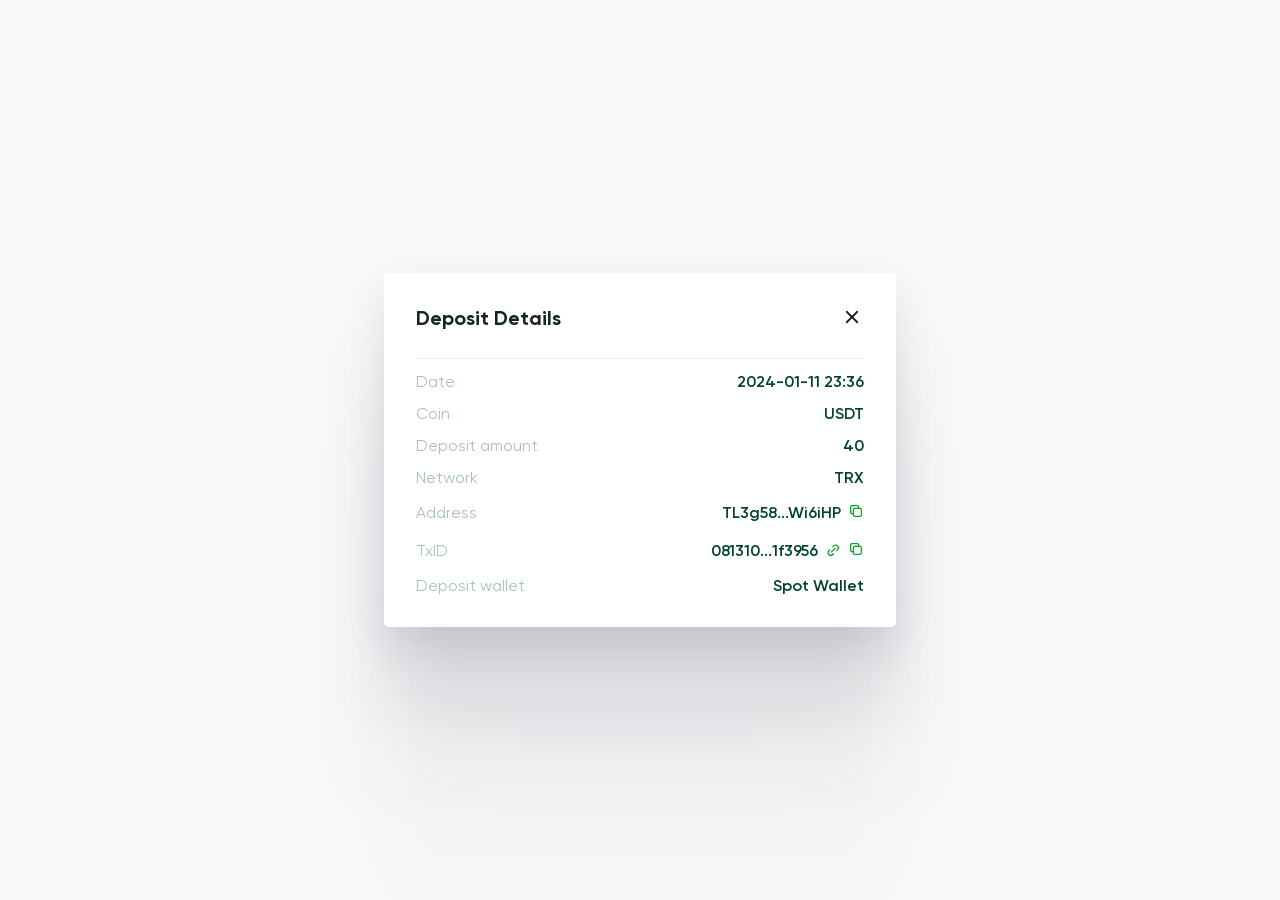
==== verification-popups/deposit-details.html @ d09ca982 "init" ====
<!DOCTYPE html>
<html lang="r">

<head>
   <title>Email Verification</title>
   <meta charset="UTF-8">
   <meta name="format-detection" content="telephone=no">
   <link rel="stylesheet" href="../css/style.css">
   <link rel="stylesheet" href="../css/verification.css">
   <link rel="shortcut icon" href="favicon.ico">
   <meta name="viewport" content="width=device-width, initial-scale=1.0">
</head>

<body>
   <div class="wrapper">
      <div class="verification">
         <div class="verification__inner">
            <div class="verification-block deposit-details">
               <div class="deposit-details__head">
                  <div class="deposit-details__title">Deposit Details</div>
                  <button type="button" class="deposit-details__close">
                     <svg xmlns="http://www.w3.org/2000/svg" width="24" height="24" viewBox="0 0 24 24" fill="none">
                        <path d="M17.25 17.25L6.75 6.75" stroke="#152521" stroke-width="1.8" stroke-linecap="round" stroke-linejoin="round"/>
                        <path d="M17.25 6.75L6.75 17.25" stroke="#152521" stroke-width="1.8" stroke-linecap="round" stroke-linejoin="round"/>
                      </svg>
                  </button>
               </div>
               <div class="deposit-details__body">
                  <div class="deposit-details__row">
                     <div class="deposit-details__label">Date</div>
                     <div class="deposit-details__value">2024-01-11 23:36</div>
                  </div>
                  <div class="deposit-details__row">
                     <div class="deposit-details__label">Coin</div>
                     <div class="deposit-details__value">USDT</div>
                  </div>
                  <div class="deposit-details__row">
                     <div class="deposit-details__label">Deposit amount</div>
                     <div class="deposit-details__value">40</div>
                  </div>
                  <div class="deposit-details__row">
                     <div class="deposit-details__label">Network</div>
                     <div class="deposit-details__value">TRX</div>
                  </div>
                  <div data-copy class="deposit-details__row">
                     <div class="deposit-details__label">Address</div>
                     <div class="deposit-details__value">
                        <span data-copy-text>TL3g58...Wi6iHP</span>
                        <button data-copy-button type="button" class="deposit-details__copy">
                           <svg xmlns="http://www.w3.org/2000/svg" width="16" height="16" viewBox="0 0 16 16" fill="none">
                              <path d="M5.33594 6.66668C5.33594 6.31305 5.47641 5.97392 5.72646 5.72387C5.97651 5.47382 6.31565 5.33334 6.66927 5.33334H12.0026C12.3562 5.33334 12.6954 5.47382 12.9454 5.72387C13.1955 5.97392 13.3359 6.31305 13.3359 6.66668V12C13.3359 12.3536 13.1955 12.6928 12.9454 12.9428C12.6954 13.1929 12.3562 13.3333 12.0026 13.3333H6.66927C6.31565 13.3333 5.97651 13.1929 5.72646 12.9428C5.47641 12.6928 5.33594 12.3536 5.33594 12V6.66668Z" stroke="#00A023" stroke-width="1.2" stroke-linecap="round" stroke-linejoin="round"/>
                              <path d="M10.6641 5.33332V3.99999C10.6641 3.64637 10.5236 3.30723 10.2735 3.05718C10.0235 2.80713 9.68435 2.66666 9.33073 2.66666H3.9974C3.64377 2.66666 3.30464 2.80713 3.05459 3.05718C2.80454 3.30723 2.66406 3.64637 2.66406 3.99999V9.33332C2.66406 9.68695 2.80454 10.0261 3.05459 10.2761C3.30464 10.5262 3.64377 10.6667 3.9974 10.6667H5.33073" stroke="#00A023" stroke-width="1.2" stroke-linecap="round" stroke-linejoin="round"/>
                           </svg>
                        </button>
                     </div>
                  </div>
                  <div data-copy class="deposit-details__row">
                     <div class="deposit-details__label">TxID</div>
                     <div class="deposit-details__value">
                        <span data-copy-text>081310...1f3956</span>
                        <a href="#" class="deposit-details__link">
                           <svg xmlns="http://www.w3.org/2000/svg" width="16" height="16" viewBox="0 0 16 16" fill="none">
                              <path d="M8.55476 11.7129L7.76523 12.5024C6.67512 13.5925 4.9077 13.5925 3.81758 12.5024C2.72747 11.4123 2.72747 9.64488 3.81759 8.55476L4.60711 7.76524M11.7129 8.55476L12.5024 7.76523C13.5925 6.67512 13.5925 4.9077 12.5024 3.81758C11.4123 2.72747 9.64488 2.72747 8.55476 3.81759L7.76523 4.60711M6.20601 10.114L10.114 6.206" stroke="#00A023" stroke-width="1.2" stroke-linecap="round" stroke-linejoin="round"/>
                           </svg>
                        </a>
                        <button data-copy-button type="button" class="deposit-details__copy">
                           <svg xmlns="http://www.w3.org/2000/svg" width="16" height="16" viewBox="0 0 16 16" fill="none">
                              <path d="M5.33594 6.66668C5.33594 6.31305 5.47641 5.97392 5.72646 5.72387C5.97651 5.47382 6.31565 5.33334 6.66927 5.33334H12.0026C12.3562 5.33334 12.6954 5.47382 12.9454 5.72387C13.1955 5.97392 13.3359 6.31305 13.3359 6.66668V12C13.3359 12.3536 13.1955 12.6928 12.9454 12.9428C12.6954 13.1929 12.3562 13.3333 12.0026 13.3333H6.66927C6.31565 13.3333 5.97651 13.1929 5.72646 12.9428C5.47641 12.6928 5.33594 12.3536 5.33594 12V6.66668Z" stroke="#00A023" stroke-width="1.2" stroke-linecap="round" stroke-linejoin="round"/>
                              <path d="M10.6641 5.33332V3.99999C10.6641 3.64637 10.5236 3.30723 10.2735 3.05718C10.0235 2.80713 9.68435 2.66666 9.33073 2.66666H3.9974C3.64377 2.66666 3.30464 2.80713 3.05459 3.05718C2.80454 3.30723 2.66406 3.64637 2.66406 3.99999V9.33332C2.66406 9.68695 2.80454 10.0261 3.05459 10.2761C3.30464 10.5262 3.64377 10.6667 3.9974 10.6667H5.33073" stroke="#00A023" stroke-width="1.2" stroke-linecap="round" stroke-linejoin="round"/>
                           </svg>
                        </button>
                     </div>
                  </div>
                  <div class="deposit-details__row">
                     <div class="deposit-details__label">Deposit wallet</div>
                     <div class="deposit-details__value">Spot Wallet</div>
                  </div>
               </div>
            </div>
         </div>
      </div>
   </div>
   <script src="../js/app.js"></script>
</body>

</html>
---- css/style.css ----
@charset "UTF-8";

@font-face {
  font-family: Gilroy;
  font-display: swap;
  src: url("../fonts/Gilroy-Bold.woff2") format("woff2"), url("../fonts/Gilroy-Bold.woff") format("woff");
  font-weight: 700;
  font-style: normal;
}

@font-face {
  font-family: Gilroy;
  font-display: swap;
  src: url("../fonts/Gilroy-SemiBold.woff2") format("woff2"), url("../fonts/Gilroy-SemiBold.woff") format("woff");
  font-weight: 600;
  font-style: normal;
}

@font-face {
  font-family: Gilroy;
  font-display: swap;
  src: url("../fonts/Gilroy-Regular.woff2") format("woff2"), url("../fonts/Gilroy-Regular.woff") format("woff");
  font-weight: 400;
  font-style: normal;
}

* {
  padding: 0px;
  margin: 0px;
  border: 0px;
}

*,
*:before,
*:after {
  -webkit-box-sizing: border-box;
          box-sizing: border-box;
}

html,
body {
  height: 100%;
  min-width: 320px;
}

body {
  color: #152521;
  line-height: 1;
  font-family: "Gilroy";
  font-size: 14px;
  -ms-text-size-adjust: 100%;
  -moz-text-size-adjust: 100%;
  -webkit-text-size-adjust: 100%;
  -webkit-font-smoothing: antialiased;
  -moz-osx-font-smoothing: grayscale;
}

input,
button,
textarea {
  font-family: "Gilroy";
  font-size: inherit;
}

button {
  cursor: pointer;
  color: inherit;
  background-color: transparent;
  -webkit-transition: all 0.3s ease 0s;
  -o-transition: all 0.3s ease 0s;
  transition: all 0.3s ease 0s;
}

a {
  color: inherit;
  text-decoration: none;
  -webkit-transition: all 0.3s ease 0s;
  -o-transition: all 0.3s ease 0s;
  transition: all 0.3s ease 0s;
}

ul li {
  list-style: none;
}

img {
  vertical-align: top;
}

h1,
h2,
h3,
h4,
h5,
h6 {
  font-weight: inherit;
  font-size: inherit;
}

body {
  background: #F7F9F8;
}

.lock body {
  overflow: hidden;
  -ms-touch-action: none;
      touch-action: none;
  -ms-scroll-chaining: none;
      overscroll-behavior: none;
}

.wrapper {
  min-height: 100%;
  display: -webkit-box;
  display: -ms-flexbox;
  display: flex;
  -webkit-box-orient: vertical;
  -webkit-box-direction: normal;
      -ms-flex-direction: column;
          flex-direction: column;
  overflow: hidden;
}

@supports (overflow: clip) {
  .wrapper {
    overflow: clip;
  }
}

.wrapper > main {
  -webkit-box-flex: 1;
      -ms-flex: 1 1 auto;
          flex: 1 1 auto;
}

.wrapper > * {
  min-width: 0;
}

.page {
  padding-left: 352px;
}

[class*=__container] {
  padding: 0 40px;
}

/*
(i) Стилі будуть застосовуватись до
всіх класів, що містять *__container
Наприклад header__container, main__container і т.п.
Сніппет (HTML): cnt
*/

.button {
  display: -webkit-box;
  display: -ms-flexbox;
  display: flex;
  -webkit-box-pack: center;
      -ms-flex-pack: center;
          justify-content: center;
  -webkit-box-align: center;
      -ms-flex-align: center;
          align-items: center;
}

.button-green {
  background-color: #00A023;
  color: #fff;
  border-radius: 5px;
}

.button-nav {
  -webkit-column-gap: 8px;
     -moz-column-gap: 8px;
          column-gap: 8px;
  line-height: 1.2142857143;
  font-weight: 700;
  padding-top: 5px;
  padding-bottom: 5px;
}

.button-filter {
  -webkit-box-pack: start;
      -ms-flex-pack: start;
          justify-content: flex-start;
  -webkit-column-gap: 8px;
     -moz-column-gap: 8px;
          column-gap: 8px;
  min-height: 40px;
  background: #E6EDEB;
  border: 1px solid #AAC1BC;
  border-radius: 4px;
  padding: 5px 12px;
  position: relative;
  font-size: 13px;
  line-height: 1.1538461538;
  font-weight: 600;
  width: 100%;
}

.button-filter::before {
  content: "";
  display: block;
  background: url("../img/font-icons/filter.svg") left no-repeat;
  min-width: 24px;
  height: 24px;
  background-size: 100%;
}

.button-filter::after {
  content: "";
  position: absolute;
  right: 12px;
  top: 50%;
  -webkit-transform: translateY(-50%);
      -ms-transform: translateY(-50%);
          transform: translateY(-50%);
  background: url("../img/font-icons/menu-arrow.svg") right no-repeat;
  width: 6px;
  height: 7px;
  background-size: 100%;
}

input[type=text],
input[type=email],
input[type=tel],
textarea {
  -webkit-appearance: none;
  -moz-appearance: none;
  appearance: none;
}

.input {
  width: 100%;
  display: block;
  border: 1px solid #AAC1BC;
  color: #152521;
  border-radius: 5px;
  padding: 0 15px;
  outline: none;
  font-weight: 600;
}

.hidden {
  display: none;
}

.input[placeholder]:not([data-placeholder-nohiden])::-webkit-input-placeholder {
  -webkit-transition: opacity 0.3s;
  transition: opacity 0.3s;
}

.input[placeholder]:not([data-placeholder-nohiden])::-moz-placeholder {
  -moz-transition: opacity 0.3s;
  transition: opacity 0.3s;
}

.input[placeholder]:not([data-placeholder-nohiden]):-ms-input-placeholder {
  -ms-transition: opacity 0.3s;
  transition: opacity 0.3s;
}

.input[placeholder]:not([data-placeholder-nohiden])::-ms-input-placeholder {
  -ms-transition: opacity 0.3s;
  transition: opacity 0.3s;
}

.input[placeholder]:not([data-placeholder-nohiden])::placeholder {
  -webkit-transition: opacity 0.3s;
  -o-transition: opacity 0.3s;
  transition: opacity 0.3s;
}

.input[placeholder]:not([data-placeholder-nohiden]):focus::-webkit-input-placeholder {
  opacity: 0;
}

.input[placeholder]:not([data-placeholder-nohiden]):focus::-moz-placeholder {
  opacity: 0;
}

.input[placeholder]:not([data-placeholder-nohiden]):focus:-ms-input-placeholder {
  opacity: 0;
}

.input[placeholder]:not([data-placeholder-nohiden]):focus::-ms-input-placeholder {
  opacity: 0;
}

.input[placeholder]:not([data-placeholder-nohiden]):focus::placeholder {
  opacity: 0;
}

textarea {
  padding: 10px 15px !important;
  resize: vertical;
  min-height: 150px !important;
}

input::-webkit-outer-spin-button,
input::-webkit-inner-spin-button {
  /* display: none; <- Crashes Chrome on hover */
  -webkit-appearance: none;
  margin: 0;
  /* <-- Apparently some margin are still there even though it's hidden */
}

.checkbox {
  position: relative;
}

.checkbox:not(:last-child) {
  margin-bottom: 0.3125em;
}

.checkbox__input {
  position: absolute;
  width: 0;
  height: 0;
  opacity: 0;
}

.checkbox__input:focus-visible + .checkbox__label:before {
  -webkit-box-shadow: 0 0 5px #000;
          box-shadow: 0 0 5px #000;
}

.checkbox__input:checked + .checkbox__label:before {
  background: url("../img/font-icons/check.svg") left no-repeat;
  border: 1px solid rgba(170, 193, 188, 0);
}

.checkbox__label {
  cursor: pointer;
  display: -webkit-inline-box;
  display: -ms-inline-flexbox;
  display: inline-flex;
  position: relative;
  gap: 10px;
}

.checkbox__label:before {
  content: "";
  -ms-flex-item-align: start;
      align-self: flex-start;
  -webkit-box-flex: 0;
      -ms-flex: 0 0 16px;
          flex: 0 0 16px;
  width: 16px;
  height: 16px;
  border: 1px solid #AAC1BC;
  border-radius: 50%;
}

.checkbox__text {
  -ms-flex-item-align: center;
      -ms-grid-row-align: center;
      align-self: center;
  line-height: 1.2142857143;
}

body::after {
  content: "";
  background-color: rgba(0, 0, 0, 0.5);
  position: fixed;
  width: 100%;
  height: 100%;
  top: 0;
  left: 0;
  opacity: 0;
  -webkit-transition: opacity 0.8s ease 0s;
  -o-transition: opacity 0.8s ease 0s;
  transition: opacity 0.8s ease 0s;
  pointer-events: none;
  z-index: 149;
}

.popup-show body::after {
  opacity: 1;
}

.popup {
  position: fixed;
  top: 0;
  left: 0;
  bottom: 0;
  right: 0;
  padding: 30px 10px;
  -webkit-transition: visibility 0.8s ease 0s;
  -o-transition: visibility 0.8s ease 0s;
  transition: visibility 0.8s ease 0s;
  visibility: hidden;
  pointer-events: none;
}

.popup_show {
  z-index: 150;
  visibility: visible;
  overflow: auto;
  pointer-events: auto;
}

.popup_show .popup__content {
  visibility: visible;
  -webkit-transform: scale(1);
      -ms-transform: scale(1);
          transform: scale(1);
}

.popup__wrapper {
  display: -webkit-box;
  display: -ms-flexbox;
  display: flex;
  -webkit-box-orient: vertical;
  -webkit-box-direction: normal;
      -ms-flex-direction: column;
          flex-direction: column;
  -webkit-box-align: center;
      -ms-flex-align: center;
          align-items: center;
  min-height: 100%;
  -webkit-box-flex: 1;
      -ms-flex: 1 1 auto;
          flex: 1 1 auto;
  width: 100%;
  display: flex;
  -webkit-box-pack: center;
      -ms-flex-pack: center;
          justify-content: center;
  align-items: center;
}

.popup__content {
  visibility: hidden;
  -webkit-transform: scale(0);
      -ms-transform: scale(0);
          transform: scale(0);
  -webkit-transition: -webkit-transform 0.3s ease 0s;
  transition: -webkit-transform 0.3s ease 0s;
  -o-transition: transform 0.3s ease 0s;
  transition: transform 0.3s ease 0s;
  transition: transform 0.3s ease 0s, -webkit-transform 0.3s ease 0s;
  width: 100%;
  background: #FFFFFF;
  -webkit-box-shadow: 0px 286px 114px rgba(34, 27, 62, 0.01), 0px 161px 97px rgba(34, 27, 62, 0.05), 0px 72px 72px rgba(34, 27, 62, 0.09), 0px 18px 39px rgba(34, 27, 62, 0.1), 0px 0px 0px rgba(34, 27, 62, 0.1);
          box-shadow: 0px 286px 114px rgba(34, 27, 62, 0.01), 0px 161px 97px rgba(34, 27, 62, 0.05), 0px 72px 72px rgba(34, 27, 62, 0.09), 0px 18px 39px rgba(34, 27, 62, 0.1), 0px 0px 0px rgba(34, 27, 62, 0.1);
  border-radius: 5px;
  max-width: 524px;
  position: relative;
}

.lock .popup__content {
  visibility: visible;
}

.popup__close {
  position: absolute;
}

.popup__button {
  min-height: 49px;
  padding: 0 16px;
  font-weight: 700;
}

.privileges-popup__label {
  margin-bottom: 10px;
  line-height: 1.2142857143;
  font-weight: 700;
}

.privileges-popup__checkbox {
  position: relative;
}

.privileges-popup__checkbox:not(:last-child) {
  margin-bottom: 0.3125em;
}

.privileges-popup__checkbox-input {
  position: absolute;
  width: 0;
  height: 0;
  opacity: 0;
}

.privileges-popup__checkbox-input:focus-visible + .privileges-popup__checkbox-label:before {
  -webkit-box-shadow: 0 0 5px #000;
          box-shadow: 0 0 5px #000;
}

.privileges-popup__checkbox-input:checked + .privileges-popup__checkbox-label:before {
  background: url("../img/font-icons/check-popup.svg") left no-repeat;
  border: 1px solid #00A023;
  background-size: 100%;
}

.privileges-popup__checkbox-input:checked + .privileges-popup__checkbox-label:after {
  opacity: 1;
  visibility: visible;
}

.privileges-popup__checkbox-label {
  cursor: pointer;
  display: -webkit-inline-box;
  display: -ms-inline-flexbox;
  display: inline-flex;
  position: relative;
  gap: 10px;
}

.privileges-popup__checkbox-label:before {
  content: "";
  -ms-flex-item-align: start;
      align-self: flex-start;
  -webkit-box-flex: 0;
      -ms-flex: 0 0 16px;
          flex: 0 0 16px;
  width: 16px;
  height: 16px;
  border: 1px solid #AAC1BC;
  border-radius: 4px;
  z-index: 10;
}

.privileges-popup__checkbox-text {
  -ms-flex-item-align: center;
      -ms-grid-row-align: center;
      align-self: center;
}

.privileges-popup__items {
  display: -webkit-box;
  display: -ms-flexbox;
  display: flex;
  -webkit-box-orient: vertical;
  -webkit-box-direction: normal;
      -ms-flex-direction: column;
          flex-direction: column;
}

.popup-title {
  line-height: 1.2083333333;
  font-weight: 700;
}

.item-privileges {
  display: -ms-grid;
  display: grid;
  -ms-grid-columns: (1fr)[2];
  grid-template-columns: repeat(2, 1fr);
  gap: 8px;
}

.item-privileges__label {
  font-weight: 700;
}

.item-privileges__line {
  height: 100%;
  display: -ms-grid;
  display: grid;
  -ms-grid-columns: (1fr)[2];
  grid-template-columns: repeat(2, 1fr);
  -webkit-column-gap: 10px;
     -moz-column-gap: 10px;
          column-gap: 10px;
}

.return-popup__button {
  min-height: 49px;
  padding: 5px 16px;
  width: 100%;
  font-weight: 700;
}

.return-popup .select {
  min-width: 0;
  position: relative;
}

.return-popup .select__body {
  position: relative;
}

.return-popup .select__title {
  color: inherit;
  text-align: left;
  border: 1px solid #AAC1BC;
  cursor: pointer;
  width: 100%;
  border-radius: 5px;
}

.return-popup .select__value {
  color: #536460;
  font-weight: 600;
  display: -webkit-box;
  display: -ms-flexbox;
  display: flex;
  min-width: 0;
  -webkit-box-align: center;
      -ms-flex-align: center;
          align-items: center;
  line-height: 1.2142857143;
  padding-left: 10px;
  padding-right: 15px;
  gap: 0.625rem;
}

.return-popup .select__value > * {
  -webkit-box-flex: 1;
      -ms-flex: 1 1 auto;
          flex: 1 1 auto;
}

.return-popup .select__value:after {
  content: "";
  -ms-flex-item-align: stretch;
      -ms-grid-row-align: stretch;
      align-self: stretch;
  -webkit-box-flex: 0;
      -ms-flex: 0 0 10px;
          flex: 0 0 10px;
  -webkit-transition: all 0.3s ease 0s;
  -o-transition: all 0.3s ease 0s;
  transition: all 0.3s ease 0s;
  display: -webkit-box;
  display: -ms-flexbox;
  display: flex;
  -webkit-box-pack: center;
      -ms-flex-pack: center;
          justify-content: center;
  -webkit-box-align: center;
      -ms-flex-align: center;
          align-items: center;
  background: url("../img/font-icons/menu-arrow.svg") right no-repeat;
  background-size: 100%;
}

._select-open .return-popup .select__value:after {
  -webkit-transform: rotate(-180deg);
      -ms-transform: rotate(-180deg);
          transform: rotate(-180deg);
}

.return-popup .select__value._select-pseudo-label::before {
  content: attr(data-pseudo-label);
  opacity: 0.5;
}

.return-popup .select__content {
  -webkit-box-flex: 1;
      -ms-flex: 1 1 auto;
          flex: 1 1 auto;
  overflow: hidden;
  -o-text-overflow: ellipsis;
     text-overflow: ellipsis;
  white-space: nowrap;
}

.return-popup .select__text {
  -webkit-box-flex: 1;
      -ms-flex: 1 1 auto;
          flex: 1 1 auto;
  overflow: hidden;
  -o-text-overflow: ellipsis;
     text-overflow: ellipsis;
  white-space: nowrap;
}

.return-popup .select__input {
  width: 100%;
  background-color: transparent;
  height: 100%;
}

.return-popup .select__options {
  color: #000;
  position: absolute;
  top: 110%;
  border-radius: 5px;
  min-width: 207px;
  width: 100%;
  left: 0;
  background-color: #fff;
  border-top: 0;
  border: 1px solid #AAC1BC;
  overflow: hidden;
}

.return-popup .select__scroll {
  overflow-y: auto;
  overflow-x: hidden;
  max-height: 12.5rem;
}

.return-popup .select__option {
  width: 100%;
  text-align: left;
  cursor: pointer;
  padding: 16px 10px;
  line-height: 1.2142857143;
  font-weight: 600;
  color: #536460;
}

.return-popup .select__option._select-selected {
  background-color: #eee;
}

.return-popup .select__row {
  display: -webkit-inline-box;
  display: -ms-inline-flexbox;
  display: inline-flex;
  -webkit-box-align: center;
      -ms-flex-align: center;
          align-items: center;
}

.return-popup .select_show-top .select__options {
  top: auto;
  bottom: calc(100% - 0.0625rem);
  border: 1px solid #d9d9d9;
  border-bottom: 0;
  border-radius: 4px 4px 0 0;
  padding: 5px 0px 10px 0px;
}

/*
* Prefixed by https://autoprefixer.github.io
* PostCSS: v8.4.14,
* Autoprefixer: v10.4.7
* Browsers: last 4 version
*/

.select-merchants {
  position: relative;
  color: #536460;
  font-size: 14px;
  font-weight: 600;
}
.select-merchants__head {
  display: -webkit-box;
  display: -ms-flexbox;
  display: flex;
  -webkit-box-align: center;
      -ms-flex-align: center;
          align-items: center;
  border-radius: 5px;
  border: 1px solid #AAC1BC;
  padding: 0 15px;
  min-height: 49px;
  background-color: #fff;
  cursor: pointer;
}
.select-merchants__head::after{

  background: url("../img/font-icons/menu-arrow.svg") right no-repeat;

}

.select-merchants__content {
  position: absolute;
  width: 100%;
  top: 110%;
  left: 0;
  border-radius: 5px;
  border: 1px solid #AAC1BC;
  background: #FFF;
  z-index: 2;
  opacity: 0;
  visibility: hidden;
  -webkit-transform: translateY(5%);
      -ms-transform: translateY(5%);
          transform: translateY(5%);
  -webkit-transition: all 0.2s ease 0s;
  -o-transition: all 0.2s ease 0s;
  transition: all 0.2s ease 0s;
}
.select-merchants__content._show{
  opacity: 1;
  visibility: visible;
  -webkit-transform: translateY(0%);
      -ms-transform: translateY(0%);
          transform: translateY(0%);
}
.select-merchants__content li{
  padding: 10px;
  min-height: 42px;
  display: -webkit-box;
  display: -ms-flexbox;
  display: flex;
  -webkit-box-align: center;
      -ms-flex-align: center;
          align-items: center;
  border-radius: 5px;
  cursor: pointer;
  -webkit-transition: all 0.2s ease 0s;
  -o-transition: all 0.2s ease 0s;
  transition: all 0.2s ease 0s;
}
.select-merchants__content li:hover{
  background-color: #E6EDEB;
}

.reload{
 
  margin: 0 auto;
  width: 100%;
  margin-bottom: 5px;
}

[class*=-ibg] {
  position: relative;
}

[class*=-ibg] img {
  position: absolute;
  width: 100%;
  height: 100%;
  top: 0;
  left: 0;
  -o-object-fit: cover;
     object-fit: cover;
}

[class*=-ibg_contain] img {
  -o-object-fit: contain;
     object-fit: contain;
}

.breadcrumbs {
  color: #536460;
  margin-bottom: 30px;
}

.breadcrumbs ul {
  display: -webkit-box;
  display: -ms-flexbox;
  display: flex;
  -webkit-box-align: center;
      -ms-flex-align: center;
          align-items: center;
  min-height: 54px;
  padding-top: 5px;
  padding-bottom: 5px;
}

.breadcrumbs ul li {
  display: -webkit-box;
  display: -ms-flexbox;
  display: flex;
  -webkit-box-align: center;
      -ms-flex-align: center;
          align-items: center;
}

.breadcrumbs ul li:not(:last-child) {
  margin-right: 6px;
}

.breadcrumbs ul li:not(:last-child)::after {
  content: "/";
  display: block;
  margin-left: 6px;
}

.breadcrumbs ul li a {
  font-size: 12px;
  font-weight: 700;
  line-height: 1.1666666667;
}

.breadcrumbs ul li a._active {
  font-weight: 400;
}

.main__container {
  margin-bottom: 130px;
}

.nav {
  position: fixed;
  left: 0;
  bottom: 0;
  width: 100%;
  min-height: 55px;
  padding: 6px 0;
  display: -ms-grid;
  display: grid;
  -ms-grid-columns: (1fr)[5];
  grid-template-columns: repeat(5, 1fr);
  -webkit-box-align: center;
      -ms-flex-align: center;
          align-items: center;
  -webkit-column-gap: 10px;
     -moz-column-gap: 10px;
          column-gap: 10px;
  background-color: #fff;
  z-index: 100;
}

.nav__item {
  display: -webkit-box;
  display: -ms-flexbox;
  display: flex;
  -webkit-box-orient: vertical;
  -webkit-box-direction: normal;
      -ms-flex-direction: column;
          flex-direction: column;
  -webkit-box-align: center;
      -ms-flex-align: center;
          align-items: center;
  text-align: center;
  row-gap: 5px;
}

.nav__item p {
  font-size: 7px;
  line-height: 1.2857142857;
  color: #004231;
  font-weight: 700;
}

.section-title {
  line-height: 0.8275862069;
  font-weight: 700;
}

[data-simplebar] {
  position: fixed !important;
}

.simplebar-scrollbar:before {
  background-color: #F2E9B6 !important;
  opacity: 1 !important;
  border-radius: 0px !important;
  width: 3px !important;
  left: auto !important;
}

.simplebar-track {
  background-color: rgba(0, 0, 0, 0.3) !important;
  width: 6px !important;
}

.header {
  background-color: #fff;
}

.header__container {
  display: -webkit-box;
  display: -ms-flexbox;
  display: flex;
  -webkit-box-align: center;
      -ms-flex-align: center;
          align-items: center;
  -webkit-box-pack: justify;
      -ms-flex-pack: justify;
          justify-content: space-between;
  -webkit-column-gap: 20px;
     -moz-column-gap: 20px;
          column-gap: 20px;
  min-height: 80px;
  padding-top: 5px;
  padding-bottom: 5px;
}

.header__title {
  line-height: 1.2083333333;
  font-weight: 700;
}

.user-header {
  display: -ms-grid;
  display: grid;
  -ms-grid-columns: 48px auto;
  grid-template-columns: 48px auto;
  -webkit-column-gap: 11px;
     -moz-column-gap: 11px;
          column-gap: 11px;
  font-weight: 700;
}

.user-header__avatar {
  display: -webkit-box;
  display: -ms-flexbox;
  display: flex;
  -webkit-box-pack: center;
      -ms-flex-pack: center;
          justify-content: center;
  -webkit-box-align: center;
      -ms-flex-align: center;
          align-items: center;
  width: 48px;
  height: 48px;
  border-radius: 50%;
  overflow: hidden;
  position: relative;
  background-color: #F2E9B6;
  font-size: 16px;
  color: #004231;
  cursor: pointer;
}

.user-header__avatar img {
  position: absolute;
  width: 100%;
  height: 100%;
  top: 0;
  left: 0;
}

.user-header__content {
  display: -webkit-box;
  display: -ms-flexbox;
  display: flex;
  -webkit-box-align: center;
      -ms-flex-align: center;
          align-items: center;
  -webkit-column-gap: 17px;
     -moz-column-gap: 17px;
          column-gap: 17px;
  color: #4D4B57;
  min-height: 40px;
}

.user-header__dropdown {
  height: 100%;
  display: -webkit-box;
  display: -ms-flexbox;
  display: flex;
  padding: 0 5px;
  -webkit-box-align: center;
      -ms-flex-align: center;
          align-items: center;
  cursor: pointer;
}




.sidebar {
  position: fixed;
  top: 0;
  left: 0;
  width: 352px;
  color: #fff;
  font-weight: 600;
  background-color: #004231;
  height: 100%;
  overflow-y: auto;
  padding-bottom: 30px;
}
.sidebar._admin{
  background-color: #152521;
}

.sidebar__logo {
  min-height: 80px;
  display: -webkit-box;
  display: -ms-flexbox;
  display: flex;
  -webkit-box-align: center;
      -ms-flex-align: center;
          align-items: center;
  padding: 5px 44px;
  padding-left: 81px;
  border-bottom: 1px solid #2B6052;
}

.sidebar__status {
  min-height: 67px;
  display: -webkit-box;
  display: -ms-flexbox;
  display: flex;
  -webkit-box-align: center;
      -ms-flex-align: center;
          align-items: center;
  -webkit-column-gap: 22px;
     -moz-column-gap: 22px;
          column-gap: 22px;
  padding-top: 5px;
  padding-bottom: 5px;
  padding-left: 44px;
  padding-right: 20px;
  border-bottom: 1px solid #2B6052;
}

.sidebar__status span {
  background: rgba(217, 217, 217, 0.3);
  width: 18px;
  height: 18px;
  border-radius: 50%;
  position: relative;
}

.sidebar__status span::after {
  content: "";
  position: absolute;
  left: 50%;
  top: 50%;
  -webkit-transform: translate(-50%, -50%);
      -ms-transform: translate(-50%, -50%);
          transform: translate(-50%, -50%);
  width: 10px;
  height: 10px;
  background: #09F43D;
  -webkit-box-shadow: 0px 0px 6px #09F43D;
          box-shadow: 0px 0px 6px #09F43D;
  z-index: 2;
  border-radius: 50%;
}

.sidebar__menu {
  border-bottom: 1px solid #2B6052;
}

.menu-sidebar__list li a {
  min-height: 54px;
  display: -webkit-box;
  display: -ms-flexbox;
  display: flex;
  -webkit-box-align: center;
      -ms-flex-align: center;
          align-items: center;
  -webkit-column-gap: 22px;
     -moz-column-gap: 22px;
          column-gap: 22px;
  font-size: 16px;
  line-height: 1.1875;
  border-left: 5px solid rgba(242, 233, 182, 0);
  padding-top: 5px;
  padding-bottom: 5px;
  padding-left: 39px;
  padding-right: 20px;
}
.menu-sidebar__list li a._active {
  background: #003B2C;
  border-left: 5px solid #ffffff;
}
.menu-sidebar__list._admin li a._active {
  background: #101E1A;
  border-left: 5px solid #ffffff;
}

.filter-info-panel {
  width: 100%;
  display: -webkit-box;
  display: -ms-flexbox;
  display: flex;
  -webkit-box-align: center;
      -ms-flex-align: center;
          align-items: center;
  -webkit-box-pack: end;
      -ms-flex-pack: end;
          justify-content: flex-end;
  -webkit-column-gap: 10px;
     -moz-column-gap: 10px;
          column-gap: 10px;
}

.filter-info-panel__select {
  display: -webkit-box;
  display: -ms-flexbox;
  display: flex;
  -webkit-box-align: center;
      -ms-flex-align: center;
          align-items: center;
  background: #E6EDEB;
  border: 1px solid #AAC1BC;
  border-radius: 5px;
}

.filter-info-panel__select-merchants {
  display: -webkit-box;
  display: -ms-flexbox;
  display: flex;
  -webkit-box-align: center;
      -ms-flex-align: center;
          align-items: center;
  background: none !important;
  border: none !important;
  border-bottom: 1px solid #2B6052 !important;
  padding-left: 30px;
}

.filter-info-panel__select-calendar .select {
  min-width: 207px !important;
  position: relative;
}

.filter-info-panel__select-calendar .select__body {
  position: relative;
}

.filter-info-panel__select-calendar .select__title {
  color: inherit;
  text-align: left;
  cursor: pointer;
  width: 100%;
  border-radius: 4px;
}

.filter-info-panel__select-calendar .select__value {
  display: -webkit-box;
  display: -ms-flexbox;
  display: flex;
  min-width: 0;
  -webkit-box-align: center;
      -ms-flex-align: center;
          align-items: center;
  padding-right: 20px !important;
}

.filter-info-panel__select-calendar .select__value::before {
  content: "";
  -ms-flex-item-align: stretch;
      -ms-grid-row-align: stretch;
      align-self: stretch;
  -webkit-box-flex: 0;
      -ms-flex: 0 0 21px;
          flex: 0 0 21px;
  -webkit-transition: all 0.3s ease 0s;
  -o-transition: all 0.3s ease 0s;
  transition: all 0.3s ease 0s;
  display: -webkit-box;
  display: -ms-flexbox;
  display: flex;
  -webkit-box-pack: center;
      -ms-flex-pack: center;
          justify-content: center;
  -webkit-box-align: center;
      -ms-flex-align: center;
          align-items: center;
  background: url("../img/font-icons/calendar.svg") right no-repeat;
}

.filter-info-panel__select-calendar .select__value:after {
  content: "";
  -ms-flex-item-align: stretch;
      -ms-grid-row-align: stretch;
      align-self: stretch;
  -webkit-box-flex: 0;
      -ms-flex: 0 0 10px;
          flex: 0 0 10px;
  -webkit-transition: all 0.3s ease 0s;
  -o-transition: all 0.3s ease 0s;
  transition: all 0.3s ease 0s;
  display: -webkit-box;
  display: -ms-flexbox;
  display: flex;
  -webkit-box-pack: center;
      -ms-flex-pack: center;
          justify-content: center;
  -webkit-box-align: center;
      -ms-flex-align: center;
          align-items: center;
  background: url("../img/font-icons/menu-arrow.svg") right no-repeat;
}

._select-open .filter-info-panel__select-calendar .select__value:after {
  -webkit-transform: rotate(-180deg);
      -ms-transform: rotate(-180deg);
          transform: rotate(-180deg);
}

.filter-info-panel__select-calendar .select__value._select-pseudo-label::before {
  content: attr(data-pseudo-label);
  opacity: 0.5;
}

.filter-info-panel__select-calendar .select__content {
  -webkit-box-flex: 1;
      -ms-flex: 1 1 auto;
          flex: 1 1 auto;
  overflow: hidden;
  -o-text-overflow: ellipsis;
     text-overflow: ellipsis;
  white-space: nowrap;
}

.filter-info-panel__select-calendar .select__text {
  -webkit-box-flex: 1;
      -ms-flex: 1 1 auto;
          flex: 1 1 auto;
  overflow: hidden;
  -o-text-overflow: ellipsis;
     text-overflow: ellipsis;
  white-space: nowrap;
}

.filter-info-panel__select-calendar .select__input {
  width: 100%;
  background-color: transparent;
  height: 100%;
}

.filter-info-panel__select-calendar .select__options {
  border: 1px solid #AAC1BC !important;
  border-radius: 5px;
  color: #536460;
  position: absolute;
  top: 110%;
  min-width: 100%;
  left: 0;
  line-height: 1.2142857143;
  font-weight: 700;
  background: #FFFFFF;
}

.filter-info-panel__select-calendar .select__scroll {
  overflow-y: auto;
  overflow-x: hidden;
  max-height: 15.75rem;
}

.filter-info-panel__select-calendar .select__option {
  width: 100%;
  text-align: left;
  cursor: pointer;
  padding: 14px 10px;
  font-weight: 700 !important;
  font-family: Gilroy;
}

.filter-info-panel__select-calendar .select__option._select-selected {
  background-color: #eee;
}

.filter-info-panel__select-calendar .select__row {
  display: -webkit-inline-box;
  display: -ms-inline-flexbox;
  display: inline-flex;
  -webkit-box-align: center;
      -ms-flex-align: center;
          align-items: center;
}

.filter-info-panel__select-calendar .select_show-top .select__options {
  top: auto;
  bottom: calc(100% - 0.0625rem);
  border: 1px solid #d9d9d9;
  border-bottom: 0;
  border-radius: 4px 4px 0 0;
  padding: 5px 0px 10px 0px;
}


.filter-info-panel__select-merchants .select {
  min-width: 207px !important;
  position: relative;
}

.filter-info-panel__select-merchants .select__body {
  position: relative;
}

.filter-info-panel__select-merchants .select__title {
  color: inherit;
  text-align: left;
  cursor: pointer;
  width: 100%;
  border-radius: 4px;
}

.filter-info-panel__select-merchants .select__value {
  display: -webkit-box;
  display: -ms-flexbox;
  display: flex;
  min-width: 0;
  -webkit-box-align: center;
      -ms-flex-align: center;
          align-items: center;
  padding-right: 20px !important;
}

.filter-info-panel__select-merchants .select__value::before {
  content: "";
  -ms-flex-item-align: stretch;
      -ms-grid-row-align: stretch;
      align-self: stretch;
  -webkit-box-flex: 0;
      -ms-flex: 0 0 21px;
          flex: 0 0 21px;
  -webkit-transition: all 0.3s ease 0s;
  -o-transition: all 0.3s ease 0s;
  transition: all 0.3s ease 0s;
  display: -webkit-box;
  display: -ms-flexbox;
  display: flex;
  -webkit-box-pack: center;
      -ms-flex-pack: center;
          justify-content: center;
  -webkit-box-align: center;
      -ms-flex-align: center;
          align-items: center;
  background: url("../img/font-icons/stores.svg") right no-repeat;
}

.filter-info-panel__select-merchants .select__value:after {
  content: "";
  -ms-flex-item-align: stretch;
      -ms-grid-row-align: stretch;
      align-self: stretch;
  -webkit-box-flex: 0;
      -ms-flex: 0 0 10px;
          flex: 0 0 10px;
  -webkit-transition: all 0.3s ease 0s;
  -o-transition: all 0.3s ease 0s;
  transition: all 0.3s ease 0s;
  display: -webkit-box;
  display: -ms-flexbox;
  display: flex;
  -webkit-box-pack: center;
      -ms-flex-pack: center;
          justify-content: center;
  -webkit-box-align: center;
      -ms-flex-align: center;
          align-items: center;
  background: url("../img/font-icons/menu-arrow.svg") right no-repeat;
}

._select-open .filter-info-panel__select-merchants .select__value:after {
  -webkit-transform: rotate(-180deg);
      -ms-transform: rotate(-180deg);
          transform: rotate(-180deg);
}

.filter-info-panel__select-merchants .select__value._select-pseudo-label::before {
  content: attr(data-pseudo-label);
  opacity: 0.5;
}

.filter-info-panel__select-merchants .select__content {
  -webkit-box-flex: 1;
      -ms-flex: 1 1 auto;
          flex: 1 1 auto;
  overflow: hidden;
  -o-text-overflow: ellipsis;
     text-overflow: ellipsis;
 
}

.filter-info-panel__select-merchants .select__text {
  -webkit-box-flex: 1;
      -ms-flex: 1 1 auto;
          flex: 1 1 auto;
  overflow: hidden;
  -o-text-overflow: ellipsis;
     text-overflow: ellipsis;
  white-space: nowrap;
}

.filter-info-panel__select-merchants .select__input {
  width: 100%;
  background-color: transparent;
  height: 100%;
}

.filter-info-panel__select-merchants .select__options {
  border: 1px solid #AAC1BC !important;
  border-radius: 5px;
  
  position: absolute;
  top: 110%;
  min-width: 100%;
  left: 0;
  line-height: 1.2142857143;
  font-weight: 700;
  background: #0f4231;
}

.filter-info-panel__select-merchants .select__scroll {
  overflow-y: auto;
  overflow-x: hidden;
  max-height: 15.75rem;
}

.filter-info-panel__select-merchants .select__option {
  width: 100%;
  text-align: left;
  cursor: pointer;
  padding: 14px 10px;
  font-weight: 700 !important;
  font-family: Gilroy;
}

.filter-info-panel__select-merchants .select__option._select-selected {
  background-color: #eee;
}

.filter-info-panel__select-merchants .select__row {
  display: -webkit-inline-box;
  display: -ms-inline-flexbox;
  display: inline-flex;
  -webkit-box-align: center;
      -ms-flex-align: center;
          align-items: center;
}

.filter-info-panel__select-merchants .select_show-top .select__options {
  top: auto;
  bottom: calc(100% - 0.0625rem);
  border: 1px solid #d9d9d9;
  border-bottom: 0;
  border-radius: 4px 4px 0 0;
  padding: 5px 0px 10px 0px;
}

.filter-info-panel .select {
  min-width: 139px;
  position: relative;
}

.filter-info-panel .select__body {
  position: relative;
}

.filter-info-panel .select__title {
  color: inherit;
  text-align: left;
  cursor: pointer;
  width: 100%;
  border-radius: 4px;
}

.filter-info-panel .select__value {
  display: -webkit-box;
  display: -ms-flexbox;
  display: flex;
  min-width: 0;
  -webkit-box-align: center;
      -ms-flex-align: center;
          align-items: center;
  font-weight: 700;
  padding-right: 10px;
  gap: 0.75rem;
}

.filter-info-panel .select__value:after {
  content: "";
  -ms-flex-item-align: stretch;
      -ms-grid-row-align: stretch;
      align-self: stretch;
  -webkit-box-flex: 0;
      -ms-flex: 0 0 10px;
          flex: 0 0 10px;
  -webkit-transition: all 0.3s ease 0s;
  -o-transition: all 0.3s ease 0s;
  transition: all 0.3s ease 0s;
  display: -webkit-box;
  display: -ms-flexbox;
  display: flex;
  -webkit-box-pack: center;
      -ms-flex-pack: center;
          justify-content: center;
  -webkit-box-align: center;
      -ms-flex-align: center;
          align-items: center;
  background: url("../img/font-icons/select-arrow.svg") right no-repeat;
}

._select-open .filter-info-panel .select__value:after {
  -webkit-transform: rotate(-180deg);
      -ms-transform: rotate(-180deg);
          transform: rotate(-180deg);
}

.filter-info-panel .select__value._select-pseudo-label::before {
  content: attr(data-pseudo-label);
  opacity: 0.5;
}

.filter-info-panel .select__content {
  -webkit-box-flex: 1;
      -ms-flex: 1 1 auto;
          flex: 1 1 auto;
  overflow: hidden;
  -o-text-overflow: ellipsis;
     text-overflow: ellipsis;
  white-space: nowrap;
}

.filter-info-panel .select__text {
  -webkit-box-flex: 1;
      -ms-flex: 1 1 auto;
          flex: 1 1 auto;
  overflow: hidden;
  -o-text-overflow: ellipsis;
     text-overflow: ellipsis;
  white-space: nowrap;
}

.filter-info-panel .select__input {
  width: 100%;
  background-color: transparent;
  height: 100%;
}

.filter-info-panel .select__options {
  border: 1px solid #AAC1BC;
  border-radius: 5px;
  color: #536460;
  position: absolute;
  top: calc(110% - 1px);
  min-width: 100%;
  left: 0;
  line-height: 1.2142857143;
  background: #FFFFFF;
}

.filter-info-panel .select__scroll {
  overflow-y: auto;
  overflow-x: hidden;
  max-height: 15.75rem;
}

.filter-info-panel .select__option {
  width: 100%;
  text-align: left;
  cursor: pointer;
  padding: 14px 10px;
  font-weight: 700 !important;
  font-family: Gilroy;
}

.filter-info-panel .select__option._select-selected {
  background-color: #eee;
}

.filter-info-panel .select__row {
  display: -webkit-inline-box;
  display: -ms-inline-flexbox;
  display: inline-flex;
  -webkit-box-align: center;
      -ms-flex-align: center;
          align-items: center;
}

.filter-info-panel .select_show-top .select__options {
  top: auto;
  bottom: calc(100% - 0.0625rem);
  border: 1px solid #d9d9d9;
  border-bottom: 0;
  border-radius: 4px 4px 0 0;
  padding: 5px 0px 10px 0px;
}

.result-info-panel {
  background: #FFFFFF;
  border-radius: 5px;
}

.result-info-panel__grid {
  display: -ms-grid;
  display: grid;
  grid-template-columns: repeat(auto-fit, minmax(320px, 1fr));
}

.result-info-panel__item {
  border: 1px solid #AAC1BC;
  border-radius: 5px;
  text-align: center;
  font-size: 14px;
  line-height: 1.7142857143;
  font-weight: 600;
}

.result-info-panel__value {
  display: -webkit-box;
  display: -ms-flexbox;
  display: flex;
  -webkit-box-align: center;
      -ms-flex-align: center;
          align-items: center;
  -webkit-box-pack: center;
      -ms-flex-pack: center;
          justify-content: center;
  -webkit-column-gap: 5px;
     -moz-column-gap: 5px;
          column-gap: 5px;
}

.result-info-panel__value span {
  color: #00A023;
  font-size: 10px;
}

.table-info-panel {
  display: -ms-grid;
  display: grid;
  -ms-grid-columns: 66% auto;
  grid-template-columns: 66% auto;
  -webkit-column-gap: 20px;
     -moz-column-gap: 20px;
          column-gap: 20px;
}

.table-info-panel__column {
  background: #FFFFFF;
  border-radius: 5px;
  padding-top: 20px;
  padding-bottom: 29px;
  padding-left: 20px;
  padding-right: 20px;
}

.table-info-panel__head {
  line-height: 1.2142857143;
  font-weight: 600;
  color: #00A023;
  margin-bottom: 14px;
}

.table-info-panel__line {
  display: -webkit-box;
  display: -ms-flexbox;
  display: flex;
  -webkit-box-align: center;
      -ms-flex-align: center;
          align-items: center;
  -webkit-box-pack: justify;
      -ms-flex-pack: justify;
          justify-content: space-between;
  -webkit-column-gap: 10px;
     -moz-column-gap: 10px;
          column-gap: 10px;
  padding: 20px 0;
  border-top: 1px solid rgba(170, 193, 188, 0.3);
}

.table-info-panel__items {
  display: -webkit-box;
  display: -ms-flexbox;
  display: flex;
  -webkit-box-align: center;
      -ms-flex-align: center;
          align-items: center;
  -webkit-column-gap: 52px;
     -moz-column-gap: 52px;
          column-gap: 52px;
  row-gap: 10px;
}

.table-info-panel__row {
  display: -ms-grid;
  display: grid;
  -webkit-box-align: center;
      -ms-flex-align: center;
          align-items: center;
  -ms-grid-columns: 220px 45px 204px 95px 90px;
  grid-template-columns: 220px 45px 204px 95px 90px;
  -webkit-column-gap: 10px;
     -moz-column-gap: 10px;
          column-gap: 10px;
  row-gap: 10px;
  -webkit-box-pack: justify;
      -ms-flex-pack: justify;
          justify-content: space-between;
  padding: 20px 0;
  border-top: 1px solid rgba(170, 193, 188, 0.3);
}

.table-info-panel__label {
  display: -webkit-box;
  display: -ms-flexbox;
  display: flex;
  -webkit-box-align: start;
      -ms-flex-align: start;
          align-items: start;
  -webkit-column-gap: 3px;
     -moz-column-gap: 3px;
          column-gap: 3px;
  overflow: hidden;
  -o-text-overflow: ellipsis;
     text-overflow: ellipsis;
  white-space: nowrap;
  line-height: 1.2142857143;
  font-weight: 600;
}

.table-info-panel__label-mail {
  max-width: 160px;
  overflow: hidden;
  -o-text-overflow: ellipsis;
     text-overflow: ellipsis;
  white-space: nowrap;
}

.table-info-panel__label span {
  color: #00A023;
  font-size: 8px;
  margin-top: 2px;
}

.table-info-panel__status {
  display: -webkit-inline-box;
  display: -ms-inline-flexbox;
  display: inline-flex;
  -webkit-box-align: center;
      -ms-flex-align: center;
          align-items: center;
  -webkit-box-pack: start;
      -ms-flex-pack: start;
          justify-content: flex-start;
  -webkit-column-gap: 6px;
     -moz-column-gap: 6px;
          column-gap: 6px;
  background: #F0F6F2;
  border-radius: 5px;
  padding: 0 7px;
  color: #536460;
  line-height: 1.2142857143;
  font-weight: 600;
  max-width: 55px;
  text-align: center;
}

.table-info-panel__status-sc {
  color: #00A023;
  max-width: 100px;
}

.table-info-panel__status-sc::before {
  content: "";
  display: block;
  background: url("../img/font-icons/check.svg") left no-repeat;
  background-size: 100%;
}

.mobile-info-panel__payment {
  margin-bottom: 24px;
}

.mobile-info-panel__block {
  background: #FFFFFF;
  border-radius: 4px;
  padding-top: 12px;
  padding-right: 8px;
  padding-left: 8px;
  padding-bottom: 8px;
}

.mobile-info-panel__block:not(:last-child) {
  margin-bottom: 8px;
}

.mobile-info-panel__header {
  display: -webkit-box;
  display: -ms-flexbox;
  display: flex;
  -webkit-box-align: center;
      -ms-flex-align: center;
          align-items: center;
  gap: 10px;
  -webkit-box-pack: justify;
      -ms-flex-pack: justify;
          justify-content: space-between;
}

.mobile-info-panel__header._spoller-active .mobile-info-panel__cart {
  opacity: 0;
  margin-top: -20px;
  z-index: -1;
}

.mobile-info-panel__header._spoller-active .mobile-info-panel__sum {
  opacity: 0;
  visibility: hidden;
  z-index: -1;
}

.mobile-info-panel__code {
  font-size: 11px;
  line-height: 1.1818181818;
  font-weight: 600;
  margin-bottom: 2px;
  max-width: 150px;
  overflow: hidden;
  white-space: nowrap;
  -o-text-overflow: ellipsis;
     text-overflow: ellipsis;
}

.mobile-info-panel__cart {
  display: -webkit-box;
  display: -ms-flexbox;
  display: flex;
  -webkit-box-align: center;
      -ms-flex-align: center;
          align-items: center;
  -webkit-column-gap: 6px;
     -moz-column-gap: 6px;
          column-gap: 6px;
  font-size: 11px;
  line-height: 1.1818181818;
  color: #536460;
  -webkit-transition: all 0.3s ease 0s;
  -o-transition: all 0.3s ease 0s;
  transition: all 0.3s ease 0s;
}

.mobile-info-panel__cart img {
  width: 13px;
  height: 10px;
  max-width: 100%;
}

.mobile-info-panel__sum {
  -webkit-transition: all 0.3s ease 0s;
  -o-transition: all 0.3s ease 0s;
  transition: all 0.3s ease 0s;
}

.mobile-info-panel__content {
  padding-top: 10px;
}

.mobile-info-panel__row {
  display: -webkit-box;
  display: -ms-flexbox;
  display: flex;
  -webkit-box-align: center;
      -ms-flex-align: center;
          align-items: center;
  -webkit-column-gap: 15px;
     -moz-column-gap: 15px;
          column-gap: 15px;
  row-gap: 5px;
  -ms-flex-wrap: wrap;
      flex-wrap: wrap;
  -webkit-box-pack: justify;
      -ms-flex-pack: justify;
          justify-content: space-between;
  padding-top: 8px;
  padding-bottom: 8px;
  font-size: 11px;
  line-height: 1.1818181818;
  font-weight: 600;
}

.mobile-info-panel__row:not(:last-child) {
  border-bottom: 0.5px solid #E6EDEB;
}

.mobile-info-panel__label {
  color: #536460;
}

.merchants-mobile-info__block {
  background: #FFFFFF;
  border-radius: 4px;
  display: -webkit-box;
  display: -ms-flexbox;
  display: flex;
  -webkit-box-align: center;
      -ms-flex-align: center;
          align-items: center;
  -webkit-box-pack: justify;
      -ms-flex-pack: justify;
          justify-content: space-between;
  -ms-flex-wrap: wrap;
      flex-wrap: wrap;
  -webkit-column-gap: 10px;
     -moz-column-gap: 10px;
          column-gap: 10px;
  padding: 12px 8px;
  row-gap: 5px;
}

.merchants-mobile-info__block:not(:last-child) {
  margin-bottom: 8px;
}

.merchants-mobile-info__content {
  font-size: 11px;
  line-height: 1.1818181818;
}

.merchants-mobile-info__code {
  margin-bottom: 6px;
  font-weight: 600;
}

.merchants-mobile-info__mail {
  color: #536460;
}

.merchants-mobile-info__status {
  font-size: 11px;
  line-height: 1.7272727273;
  font-weight: 600;
}

.list-merchants__nav {
  display: -webkit-box;
  display: -ms-flexbox;
  display: flex;
  -webkit-box-align: center;
      -ms-flex-align: center;
          align-items: center;
}

.list-merchants__button {
  -webkit-column-gap: 8px;
     -moz-column-gap: 8px;
          column-gap: 8px;
  background: #E6EDEB;
  border: 1px solid #AAC1BC;
  border-radius: 5px;
  padding: 5px 16px;
  line-height: 1.2142857143;
  font-weight: 700;
}

.list-merchants__list {
  background: #AAC1BC;
}

.list-merchants__add {
  background-color: #E6EDEB;
  
}

.list-merchants__block-f {
  background: #FFFFFF;
  border-radius: 5px;
  padding: 20px;
}

.list-merchants__search {
  margin-bottom: 30px;
}

.list-merchants__create {
  margin-bottom: 30px;
}

.list-merchants__next {
  min-height: 49px;
  line-height: 1.2142857143;
  font-weight: 700;
  padding: 5px 16px;
}

.search-merchants {
  -webkit-box-align: end;
      -ms-flex-align: end;
          align-items: end;
  -webkit-column-gap: 20px;
     -moz-column-gap: 20px;
          column-gap: 20px;
  row-gap: 10px;
}

.search-merchants__input input {
  color: #536460;
  font-weight: 600;
}

.search-merchants__input input::-webkit-input-placeholder {
  color: #536460;
  font-weight: 600;
}

.search-merchants__input input::-moz-placeholder {
  color: #536460;
  font-weight: 600;
}

.search-merchants__input input:-ms-input-placeholder {
  color: #536460;
  font-weight: 600;
}

.search-merchants__input input::-ms-input-placeholder {
  color: #536460;
  font-weight: 600;
}

.search-merchants__input input::placeholder {
  color: #536460;
  font-weight: 600;
}

.search-merchants__label {
  line-height: 1.2142857143;
  color: #AAC1BC;
  font-weight: 600;
}

.search-merchants__button {
  min-height: 51px;
  text-align: center;
  -webkit-column-gap: 10px;
     -moz-column-gap: 10px;
          column-gap: 10px;
  line-height: 1.2142857143;
  font-weight: 700;
  padding: 5px 15px;
}

.search-merchants__button::before {
  content: "";
  background: url("../img/font-icons/search.svg") left no-repeat;
  width: 20px;
  height: 20px;
  background-size: 100%;
}

.search-merchants .select {
  min-width: 0;
  position: relative;
}

.search-merchants .select__body {
  position: relative;
}

.search-merchants .select__title {
  color: inherit;
  text-align: left;
  border: 1px solid #AAC1BC;
  cursor: pointer;
  width: 100%;
  border-radius: 5px;
}

.search-merchants .select__value {
  color: #536460;
  font-weight: 600;
  display: -webkit-box;
  display: -ms-flexbox;
  display: flex;
  min-width: 0;
  -webkit-box-align: center;
      -ms-flex-align: center;
          align-items: center;
  line-height: 1.2142857143;
  padding-left: 10px;
  padding-right: 15px;
  gap: 0.625rem;
}

.search-merchants .select__value > * {
  -webkit-box-flex: 1;
      -ms-flex: 1 1 auto;
          flex: 1 1 auto;
}

.search-merchants .select__value:after {
  content: "";
  -ms-flex-item-align: stretch;
      -ms-grid-row-align: stretch;
      align-self: stretch;
  -webkit-box-flex: 0;
      -ms-flex: 0 0 10px;
          flex: 0 0 10px;
  -webkit-transition: all 0.3s ease 0s;
  -o-transition: all 0.3s ease 0s;
  transition: all 0.3s ease 0s;
  display: -webkit-box;
  display: -ms-flexbox;
  display: flex;
  -webkit-box-pack: center;
      -ms-flex-pack: center;
          justify-content: center;
  -webkit-box-align: center;
      -ms-flex-align: center;
          align-items: center;
  background: url("../img/font-icons/menu-arrow.svg") right no-repeat;
  background-size: 100%;
}

._select-open .search-merchants .select__value:after {
  -webkit-transform: rotate(-180deg);
      -ms-transform: rotate(-180deg);
          transform: rotate(-180deg);
}

.search-merchants .select__value._select-pseudo-label::before {
  content: attr(data-pseudo-label);
  opacity: 0.5;
}

.search-merchants .select__content {
  -webkit-box-flex: 1;
      -ms-flex: 1 1 auto;
          flex: 1 1 auto;
  overflow: hidden;
  -o-text-overflow: ellipsis;
     text-overflow: ellipsis;
  white-space: nowrap;
}

.search-merchants .select__text {
  -webkit-box-flex: 1;
      -ms-flex: 1 1 auto;
          flex: 1 1 auto;
  overflow: hidden;
  -o-text-overflow: ellipsis;
     text-overflow: ellipsis;
  white-space: nowrap;
}

.search-merchants .select__input {
  width: 100%;
  background-color: transparent;
  height: 100%;
}

.search-merchants .select__options {
  color: #000;
  position: absolute;
  top: 110%;
  border-radius: 5px;
  min-width: 207px;
  width: 100%;
  left: 0;
  background-color: #fff;
  border-top: 0;
  border: 1px solid #AAC1BC;
  overflow: hidden;
}

.search-merchants .select__scroll {
  overflow-y: auto;
  overflow-x: hidden;
  max-height: 12.5rem;
}

.search-merchants .select__option {
  width: 100%;
  text-align: left;
  cursor: pointer;
  padding: 16px 10px;
  line-height: 1.2142857143;
  font-weight: 600;
  color: #536460;
}

.search-merchants .select__option._select-selected {
  background-color: #eee;
}

.search-merchants .select__row {
  display: -webkit-inline-box;
  display: -ms-inline-flexbox;
  display: inline-flex;
  -webkit-box-align: center;
      -ms-flex-align: center;
          align-items: center;
}

.search-merchants .select_show-top .select__options {
  top: auto;
  bottom: calc(100% - 0.0625rem);
  border: 1px solid #d9d9d9;
  border-bottom: 0;
  border-radius: 4px 4px 0 0;
  padding: 5px 0px 10px 0px;
}

.results-merchants__row {
  display: -ms-grid;
  display: grid;
  -webkit-box-align: center;
      -ms-flex-align: center;
          align-items: center;
  -ms-grid-columns: 1fr 1fr 120px 150px 141px 196px;
  grid-template-columns: 1fr 1fr 120px 150px 141px 196px;
  -webkit-column-gap: 20px;
     -moz-column-gap: 20px;
          column-gap: 20px;
  row-gap: 10px;
}

.results-merchants__row:not(:last-child) {
  padding-bottom: 7px;
  border-bottom: 1px solid rgba(170, 193, 188, 0.3);
  margin-bottom: 7px;
}

.results-merchants__label {
  line-height: 1.2142857143;
  font-weight: 600;
}

.results-merchants__settings {
  display: -webkit-box;
  display: -ms-flexbox;
  display: flex;
  -webkit-box-pack: center;
      -ms-flex-pack: center;
          justify-content: center;
  -webkit-box-align: center;
      -ms-flex-align: center;
          align-items: center;
  -webkit-column-gap: 10px;
     -moz-column-gap: 10px;
          column-gap: 10px;
  min-height: 40px;
  padding: 0 10px;
  border: 1px solid #AAC1BC;
  border-radius: 5px;
  font-weight: 600;
}

.results-merchants__settings::before {
  content: "";
  display: block;
  background: url("../img/font-icons/setings.svg") left no-repeat;
  width: 20px;
  height: 20px;
  background-size: 100%;
}

.create-merchants {
  max-width: 610px;
  background: #FFFFFF;
  border-radius: 5px;
  padding: 20px;
}

.create-merchants__head {
  line-height: 1.2222222222;
  font-weight: 700;
}

.create-merchants .select {
  min-width: 0;
  position: relative;
}

.create-merchants .select__body {
  position: relative;
}

.create-merchants .select__title {
  color: inherit;
  text-align: left;
  border: 1px solid #AAC1BC;
  cursor: pointer;
  width: 100%;
  border-radius: 5px;
}

.create-merchants .select__value {
  color: #536460;
  font-weight: 600;
  display: -webkit-box;
  display: -ms-flexbox;
  display: flex;
  min-width: 0;
  -webkit-box-align: center;
      -ms-flex-align: center;
          align-items: center;
  line-height: 1.2142857143;
  padding-left: 10px;
  padding-right: 15px;
  gap: 0.625rem;
}

.create-merchants .select__value > * {
  -webkit-box-flex: 1;
      -ms-flex: 1 1 auto;
          flex: 1 1 auto;
}

.create-merchants .select__value:after {
  content: "";
  -ms-flex-item-align: stretch;
      -ms-grid-row-align: stretch;
      align-self: stretch;
  -webkit-box-flex: 0;
      -ms-flex: 0 0 10px;
          flex: 0 0 10px;
  -webkit-transition: all 0.3s ease 0s;
  -o-transition: all 0.3s ease 0s;
  transition: all 0.3s ease 0s;
  display: -webkit-box;
  display: -ms-flexbox;
  display: flex;
  -webkit-box-pack: center;
      -ms-flex-pack: center;
          justify-content: center;
  -webkit-box-align: center;
      -ms-flex-align: center;
          align-items: center;
  background: url("../img/font-icons/menu-arrow.svg") right no-repeat;
  background-size: 100%;
}

._select-open .create-merchants .select__value:after {
  -webkit-transform: rotate(-180deg);
      -ms-transform: rotate(-180deg);
          transform: rotate(-180deg);
}

.create-merchants .select__value._select-pseudo-label::before {
  content: attr(data-pseudo-label);
  opacity: 0.5;
}

.create-merchants .select__content {
  -webkit-box-flex: 1;
      -ms-flex: 1 1 auto;
          flex: 1 1 auto;
  overflow: hidden;
  -o-text-overflow: ellipsis;
     text-overflow: ellipsis;
  white-space: nowrap;
}

.create-merchants .select__text {
  -webkit-box-flex: 1;
      -ms-flex: 1 1 auto;
          flex: 1 1 auto;
  overflow: hidden;
  -o-text-overflow: ellipsis;
     text-overflow: ellipsis;
  white-space: nowrap;
}

.create-merchants .select__input {
  width: 100%;
  background-color: transparent;
  height: 100%;
}

.create-merchants .select__options {
  color: #000;
  position: absolute;
  top: 110%;
  border-radius: 5px;
  width: 100%;
  min-width: 207px;
  left: 0;
  background-color: #fff;
  border-top: 0;
  border: 1px solid #AAC1BC;
  overflow: hidden;
}

.create-merchants .select__scroll {
  overflow-y: auto;
  overflow-x: hidden;
  max-height: 12.5rem;
}

.create-merchants .select__option {
  width: 100%;
  text-align: left;
  cursor: pointer;
  padding: 16px 10px;
  line-height: 1.2142857143;
  font-weight: 600;
  color: #536460;
}

.create-merchants .select__option._select-selected {
  background-color: #eee;
}

.create-merchants .select__row {
  display: -webkit-inline-box;
  display: -ms-inline-flexbox;
  display: inline-flex;
  -webkit-box-align: center;
      -ms-flex-align: center;
          align-items: center;
}

.create-merchants .select_show-top .select__options {
  top: auto;
  bottom: calc(100% - 0.0625rem);
  border: 1px solid #d9d9d9;
  border-bottom: 0;
  border-radius: 4px 4px 0 0;
  padding: 5px 0px 10px 0px;
}

.mobile-merchants {
  position: relative;
}

.mobile-merchants__filter {
  border: 1px solid #AAC1BC;
  border-radius: 4px;
  position: relative;
  width: 100%;
  background: #E6EDEB;
  min-height: 40px;
  display: -webkit-box;
  display: -ms-flexbox;
  display: flex;
  -webkit-box-align: center;
      -ms-flex-align: center;
          align-items: center;
  -webkit-column-gap: 8px;
     -moz-column-gap: 8px;
          column-gap: 8px;
  text-align: left;
  padding: 8px 12px;
  font-size: 13px;
  line-height: 1.1538461538;
  font-weight: 600;
  margin-bottom: 16px;
  z-index: 3;
}

.mobile-merchants__filter::before {
  content: "";
  display: block;
  background: url("../img/font-icons/filter.svg") left no-repeat;
  width: 20px;
  height: 20px;
  background-size: 100%;
}

.mobile-merchants__filter::after {
  content: "";
  position: absolute;
  right: 17px;
  top: 50%;
  -webkit-transform: translateY(-50%);
      -ms-transform: translateY(-50%);
          transform: translateY(-50%);
  background: url("../img/font-icons/menu-arrow.svg") left no-repeat;
  width: 6px;
  height: 7px;
  background-size: 100%;
}

.mobile-merchants__block {
  background: #FFFFFF;
  border-radius: 4px;
  padding: 12px 8px;
  font-size: 11px;
  line-height: 1.1818181818;
  cursor: pointer;
}

.mobile-merchants__block:not(:last-child) {
  margin-bottom: 8px;
}

.mobile-merchants__header {
  display: -webkit-box;
  display: -ms-flexbox;
  display: flex;
  -webkit-box-align: center;
      -ms-flex-align: center;
          align-items: center;
  -webkit-box-pack: justify;
      -ms-flex-pack: justify;
          justify-content: space-between;
  -webkit-column-gap: 10px;
     -moz-column-gap: 10px;
          column-gap: 10px;
}

.mobile-merchants__header._spoller-active .mobile-merchants__mail {
  margin-top: -15px;
  opacity: 0;
  visibility: hidden;
  z-index: -1;
}

.mobile-merchants__slogan {
  margin-bottom: 4px;
  font-weight: 600;
}

.mobile-merchants__mail {
  color: #536460;
  -webkit-transition: all 0.3s ease 0s;
  -o-transition: all 0.3s ease 0s;
  transition: all 0.3s ease 0s;
}

.mobile-merchants__items {
  padding-top: 10px;
}

.mobile-merchants__item {
  display: -webkit-box;
  display: -ms-flexbox;
  display: flex;
  -webkit-box-align: center;
      -ms-flex-align: center;
          align-items: center;
  -webkit-box-pack: justify;
      -ms-flex-pack: justify;
          justify-content: space-between;
  -webkit-column-gap: 10px;
     -moz-column-gap: 10px;
          column-gap: 10px;
  -ms-flex-wrap: wrap;
      flex-wrap: wrap;
  row-gap: 5px;
  padding: 8px 0;
  font-weight: 600;
}

.mobile-merchants__item:not(:last-child) {
  border-bottom: 0.5px solid #E6EDEB;
}

.mobile-merchants__label {
  color: #536460;
}

.merchants-information {
  background: #FFFFFF;
  border-radius: 5px;
}

.merchants-information__head {
  line-height: 1.2083333333;
  font-weight: 700;
}

.merchants-information__caption {
  font-weight: 700;
  color: #00A023;
}

.merchants-information__form {
  max-width: 1220px;
  display: -ms-grid;
  display: grid;
  -ms-grid-columns: (1fr)[2];
  grid-template-columns: repeat(2, 1fr);
}

.merchants-information__label {
  font-weight: 700;
  line-height: 1.2142857143;
}

.merchants-information__phone {
  border: 1px solid #AAC1BC;
  border-radius: 5px;
  display: -webkit-box;
  display: -ms-flexbox;
  display: flex;
  -webkit-box-align: center;
      -ms-flex-align: center;
          align-items: center;
}

.merchants-information__phone input {
  width: 100%;
  outline: none !important;
  padding: 0 20px;
  color: #536460;
  border-radius: 5px;
  font-weight: 600;
}

.merchants-information__phone input::-webkit-input-placeholder {
  color: #536460;
  font-weight: 600;
}

.merchants-information__phone input::-moz-placeholder {
  color: #536460;
  font-weight: 600;
}

.merchants-information__phone input:-ms-input-placeholder {
  color: #536460;
  font-weight: 600;
}

.merchants-information__phone input::-ms-input-placeholder {
  color: #536460;
  font-weight: 600;
}

.merchants-information__phone input::placeholder {
  color: #536460;
  font-weight: 600;
}

.merchants-information__country {
  position: relative;
}

.merchants-information__country::after {
  content: "";
  position: absolute;
  background-color: #536460;
  right: -2px;
  top: 50%;
  -webkit-transform: translateY(-50%);
      -ms-transform: translateY(-50%);
          transform: translateY(-50%);
  width: 1px;
  height: 34px;
}

.merchants-information__country .select {
  min-width: 0;
  position: relative;
}

.merchants-information__country .select__body {
  position: relative;
}

.merchants-information__country .select__title {
  color: inherit;
  text-align: left;
  border: none !important;
  cursor: pointer;
  width: 100%;
  border-radius: 5px;
}

.merchants-information__country .select__value {
  font-weight: 600;
  display: -webkit-box;
  display: -ms-flexbox;
  display: flex;
  min-width: 0;
  -webkit-box-align: center;
      -ms-flex-align: center;
          align-items: center;
  line-height: 1.2142857143;
  padding-left: 15px !important;
  padding-right: 15px;
  gap: 0rem !important;
  min-width: 110px !important;
  color: #152521 !important;
}

.merchants-information__country .select__value > * {
  -webkit-box-flex: 1;
      -ms-flex: 1 1 auto;
          flex: 1 1 auto;
}

.merchants-information__country .select__value:after {
  content: "";
  -ms-flex-item-align: stretch;
      -ms-grid-row-align: stretch;
      align-self: stretch;
  margin-left: 10px !important;
  -webkit-box-flex: 0;
      -ms-flex: 0 0 10px;
          flex: 0 0 10px;
  -webkit-transition: all 0.3s ease 0s;
  -o-transition: all 0.3s ease 0s;
  transition: all 0.3s ease 0s;
  display: -webkit-box;
  display: -ms-flexbox;
  display: flex;
  -webkit-box-pack: center;
      -ms-flex-pack: center;
          justify-content: center;
  -webkit-box-align: center;
      -ms-flex-align: center;
          align-items: center;
  background: url("../img/font-icons/select.svg") right no-repeat !important;
  background-size: 100%;
}

._select-open .merchants-information__country .select__value:after {
  -webkit-transform: rotate(-180deg);
      -ms-transform: rotate(-180deg);
          transform: rotate(-180deg);
}

.merchants-information__country .select__value._select-pseudo-label::before {
  content: attr(data-pseudo-label);
  opacity: 0.5;
}

.merchants-information__country .select__content {
  -webkit-box-flex: 0 !important;
      -ms-flex: none !important;
          flex: none !important;
  overflow: hidden;
  -o-text-overflow: ellipsis;
     text-overflow: ellipsis;
  white-space: nowrap;
}

.merchants-information__country .select__text {
  -webkit-box-flex: 0 !important;
      -ms-flex: none !important;
          flex: none !important;
  overflow: hidden;
  -o-text-overflow: ellipsis;
     text-overflow: ellipsis;
  white-space: nowrap;
}

.merchants-information__country .select__input {
  width: 100%;
  background-color: transparent;
  height: 100%;
}

.merchants-information__country .select__options {
  color: #000;
  position: absolute;
  top: 110%;
  border-radius: 5px;
  min-width: 207px;
  width: 100%;
  left: 0;
  background-color: #fff;
  border-top: 0;
  border: 1px solid #AAC1BC;
  overflow: hidden;
}

.merchants-information__country .select__scroll {
  overflow-y: auto;
  overflow-x: hidden;
  max-height: 12.5rem;
}

.merchants-information__country .select__option {
  display: -webkit-box;
  display: -ms-flexbox;
  display: flex;
  -webkit-box-align: center;
      -ms-flex-align: center;
          align-items: center;
  width: 100%;
  text-align: left;
  cursor: pointer;
  padding: 16px 10px;
  line-height: 1.2142857143;
  font-weight: 600;
  color: #152521 !important;
}

.merchants-information__country .select__option._select-selected {
  background-color: #eee;
}

.merchants-information__country .select__row {
  display: -webkit-inline-box;
  display: -ms-inline-flexbox;
  display: inline-flex;
  -webkit-box-align: center;
      -ms-flex-align: center;
          align-items: center;
  -webkit-column-gap: 5px;
     -moz-column-gap: 5px;
          column-gap: 5px;
}

.merchants-information__country .select_show-top .select__options {
  top: auto;
  bottom: 110%;
  border: 1px solid #d9d9d9;
  border-top: 1px solid #AAC1BC;
  border-radius: 4px 4px 0 0;
  padding: 5px 0px 10px 0px;
}

.merchants-information__button {
  min-height: 49px;
  padding: 5px 16px;
  font-weight: 700;
  line-height: 1.2142857143;
}

.merchants-information__checkbox {
  display: -webkit-box;
  display: -ms-flexbox;
  display: flex;
  -ms-flex-wrap: wrap;
      flex-wrap: wrap;
  -webkit-box-align: center;
      -ms-flex-align: center;
          align-items: center;
  -webkit-column-gap: 40px;
     -moz-column-gap: 40px;
          column-gap: 40px;
  row-gap: 10px;
}

.merchants-information .select {
  min-width: 0;
  position: relative;
}

.merchants-information .select__body {
  position: relative;
}

.merchants-information .select__title {
  color: inherit;
  text-align: left;
  border: 1px solid #AAC1BC;
  cursor: pointer;
  width: 100%;
  border-radius: 5px;
}

.merchants-information .select__value {
  color: #536460;
  font-weight: 600;
  display: -webkit-box;
  display: -ms-flexbox;
  display: flex;
  min-width: 0;
  -webkit-box-align: center;
      -ms-flex-align: center;
          align-items: center;
  line-height: 1.2142857143;
  padding-left: 10px;
  padding-right: 15px;
  gap: 0.625rem;
}

.merchants-information .select__value > * {
  -webkit-box-flex: 1;
      -ms-flex: 1 1 auto;
          flex: 1 1 auto;
}

.merchants-information .select__value:after {
  content: "";
  -ms-flex-item-align: stretch;
      -ms-grid-row-align: stretch;
      align-self: stretch;
  -webkit-box-flex: 0;
      -ms-flex: 0 0 10px;
          flex: 0 0 10px;
  -webkit-transition: all 0.3s ease 0s;
  -o-transition: all 0.3s ease 0s;
  transition: all 0.3s ease 0s;
  display: -webkit-box;
  display: -ms-flexbox;
  display: flex;
  -webkit-box-pack: center;
      -ms-flex-pack: center;
          justify-content: center;
  -webkit-box-align: center;
      -ms-flex-align: center;
          align-items: center;
  background: url("../img/font-icons/menu-arrow.svg") right no-repeat;
  background-size: 100%;
}

._select-open .merchants-information .select__value:after {
  -webkit-transform: rotate(-180deg);
      -ms-transform: rotate(-180deg);
          transform: rotate(-180deg);
}

.merchants-information .select__value._select-pseudo-label::before {
  content: attr(data-pseudo-label);
  opacity: 0.5;
}

.merchants-information .select__content {
  -webkit-box-flex: 1;
      -ms-flex: 1 1 auto;
          flex: 1 1 auto;
  overflow: hidden;
  -o-text-overflow: ellipsis;
     text-overflow: ellipsis;
  white-space: nowrap;
}

.merchants-information .select__text {
  -webkit-box-flex: 1;
      -ms-flex: 1 1 auto;
          flex: 1 1 auto;
  overflow: hidden;
  -o-text-overflow: ellipsis;
     text-overflow: ellipsis;
  white-space: nowrap;
}

.merchants-information .select__input {
  width: 100%;
  background-color: transparent;
  height: 100%;
}

.merchants-information .select__options {
  color: #000;
  position: absolute;
  top: 110%;
  border-radius: 5px;
  min-width: 207px;
  width: 100%;
  left: 0;
  background-color: #fff;
  border-top: 0;
  border: 1px solid #AAC1BC;
  overflow: hidden;
}

.merchants-information .select__scroll {
  overflow-y: auto;
  overflow-x: hidden;
  max-height: 12.5rem;
}

.merchants-information .select__option {
  width: 100%;
  text-align: left;
  cursor: pointer;
  padding: 16px 10px;
  line-height: 1.2142857143;
  font-weight: 600;
  color: #536460;
}

.merchants-information .select__option._select-selected {
  background-color: #eee;
}

.merchants-information .select__row {
  display: -webkit-inline-box;
  display: -ms-inline-flexbox;
  display: inline-flex;
  -webkit-box-align: center;
      -ms-flex-align: center;
          align-items: center;
}

.merchants-information .select_show-top .select__options {
  top: auto;
  bottom: calc(100% - 0.0625rem);
  border: 1px solid #d9d9d9;
  border-bottom: 0;
  border-radius: 4px 4px 0 0;
  padding: 5px 0px 10px 0px;
}

.settings-merchants__nav {
  display: -webkit-box;
  display: -ms-flexbox;
  display: flex;
  -webkit-box-align: center;
      -ms-flex-align: center;
          align-items: center;
  -webkit-column-gap: 10px;
     -moz-column-gap: 10px;
          column-gap: 10px;
}

.settings-merchants__button {
  border: 1px solid #AAC1BC;
  border-radius: 5px;
  padding: 5px 16px;
  line-height: 1.2142857143;
  font-weight: 700;
}

.settings-merchants__button._tab-active {
  background-color: #AAC1BC;
}

.settings-merchants__form {
  background: #FFFFFF;
  border-radius: 5px;
}

.form-settings-merchants__wrapper {
  display: -ms-grid;
  display: grid;
  -ms-grid-columns: (1fr)[3];
  grid-template-columns: repeat(3, 1fr);
  margin-bottom: 20px;
  max-width: 1054px;
}

.form-settings-merchants__logo {
  display: -webkit-box;
  display: -ms-flexbox;
  display: flex;
  -webkit-box-pack: center;
      -ms-flex-pack: center;
          justify-content: center;
  -webkit-box-align: center;
      -ms-flex-align: center;
          align-items: center;
  border: 1px dashed #AAC1BC;
  border-radius: 4px;
  text-align: center;
  padding: 0 10px;
  position: relative;
}

.form-settings-merchants__logo input {
  position: absolute;
  width: 100%;
  height: 100%;
  opacity: 0;
  left: 0;
  top: 0;
  cursor: pointer;
}

.form-settings-merchants__logo span {
  display: -webkit-box;
  display: -ms-flexbox;
  display: flex;
  -webkit-box-align: center;
      -ms-flex-align: center;
          align-items: center;
  -webkit-column-gap: 5px;
     -moz-column-gap: 5px;
          column-gap: 5px;
  line-height: 1.2142857143;
  font-weight: 600;
}

button:disabled {

  background-color: #7b877e; /* Например, изменение цвета фона */
}

.form-settings-merchants__copy {
  position: relative;
  border: 1px solid #AAC1BC;
  border-radius: 4px;
  display: -webkit-box;
  display: -ms-flexbox;
  display: flex;
  -webkit-box-align: center;
      -ms-flex-align: center;
          align-items: center;
  -webkit-box-pack: justify;
      -ms-flex-pack: justify;
          justify-content: space-between;
  -webkit-column-gap: 10px;
     -moz-column-gap: 10px;
          column-gap: 10px;
  width: 100%;
  /* overflow: hidden; */
  -o-text-overflow: ellipsis;
     text-overflow: ellipsis;
}

.form-settings-merchants__copy p {
  -o-text-overflow: ellipsis;
     text-overflow: ellipsis;
  overflow: hidden;
  font-weight: 600;
  max-width: 200px;
  line-height: 1.2142857143;
}

.form-settings-merchants__copy img {
  cursor: pointer;
}
.form-settings-merchants__copy span{
  position: absolute;
  bottom: 120%;
  right: 0;
  background-color: rgb(167, 167, 167);
  color: #fff;
  font-weight: 600;
  padding: 5px 5px;
  border-radius: 10px;
  transform: translateY(10%);
  opacity: 0;
  transition: all 0.3s ease;
}
.form-settings-merchants__copy span::before{
  content: '';
  position: absolute;
  width: 6px;
  height: 6px;
  background-color: rgb(167, 167, 167);
  transform: rotate(45deg) translate(14%,59%);
  left: 50%;
  bottom: 0;
}
.form-settings-merchants__copy span._show {
  opacity: 1;
  transform: translateY(0%);
}

.privilege-settings__actions {
  display: -ms-grid;
  display: grid;
  -ms-grid-columns: 223px auto;
  grid-template-columns: 223px auto;
  -webkit-column-gap: 20px;
     -moz-column-gap: 20px;
          column-gap: 20px;
  row-gap: 16px;
}

.privilege-settings__actions input {
  border: 1px solid #AAC1BC;
  border-radius: 5px;
  background-color: transparent;
  font-weight: 600;
  outline: none;
}

.privilege-settings__actions input::-webkit-input-placeholder {
  font-weight: 600;
  color: #536460;
}

.privilege-settings__actions input::-moz-placeholder {
  font-weight: 600;
  color: #536460;
}

.privilege-settings__actions input:-ms-input-placeholder {
  font-weight: 600;
  color: #536460;
}

.privilege-settings__actions input::-ms-input-placeholder {
  font-weight: 600;
  color: #536460;
}

.privilege-settings__actions input::placeholder {
  font-weight: 600;
  color: #536460;
}

.privilege-settings__add {
  -webkit-column-gap: 10px;
     -moz-column-gap: 10px;
          column-gap: 10px;
  padding: 5px 10px;
  text-align: center;
  background-color: #F2E9B6;
  border-radius: 5px;
  line-height: 1.2142857143;
  font-weight: 700;
  color: #004231;
}

.privilege-settings__user {
  background: #FFFFFF;
  border-radius: 5px;
  display: -webkit-box;
  display: -ms-flexbox;
  display: flex;
  -webkit-box-align: center;
      -ms-flex-align: center;
          align-items: center;
  -webkit-column-gap: 10px;
     -moz-column-gap: 10px;
          column-gap: 10px;
}

.privilege-settings__icon {
  display: block;
}

.privilege-settings__mail {
  -webkit-box-flex: 1;
      -ms-flex: 1 1 auto;
          flex: 1 1 auto;
  line-height: 1.2142857143;
  font-weight: 600;
  word-wrap: break-word;
}

.privilege-settings__view {
  display: -webkit-box;
  display: -ms-flexbox;
  display: flex;
  -webkit-box-align: center;
      -ms-flex-align: center;
          align-items: center;
  background: #536460;
  border-radius: 5px;
  min-height: 28px;
  font-weight: 600;
  color: #fff;
}

.privilege-settings__delete {
  display: -webkit-box;
  display: -ms-flexbox;
  display: flex;
  -webkit-box-align: center;
      -ms-flex-align: center;
          align-items: center;
  background: #536460;
  border-radius: 5px;
  min-height: 28px;
  font-weight: 600;
  color: #fff;
}

.payment__header {
  display: -webkit-box;
  display: -ms-flexbox;
  display: flex;
  -ms-flex-wrap: wrap;
      flex-wrap: wrap;
  -webkit-box-align: center;
      -ms-flex-align: center;
          align-items: center;
  -webkit-column-gap: 30px;
     -moz-column-gap: 30px;
          column-gap: 30px;
  row-gap: 10px;
}

.payment__title {
  line-height: 1.2083333333;
  font-weight: 700;
}

.payment__cod {
  line-height: 1.2142857143;
  font-weight: 600;
  color: #536460;
}

.payment__status {
  min-height: 28px;
  background: #F0F6F2;
  border-radius: 5px;
  padding: 0 6px;
  line-height: 1.2142857143;
  color: #00A023;
  font-weight: 600;
  display: -webkit-box;
  display: -ms-flexbox;
  display: flex;
  -webkit-box-align: center;
      -ms-flex-align: center;
          align-items: center;
  -webkit-column-gap: 6px;
     -moz-column-gap: 6px;
          column-gap: 6px;
}

.payment__status::before {
  content: "";
  display: block;
  background: url("../img/font-icons/check.svg") left no-repeat;
  min-width: 16px;
  height: 16px;
  background-size: 100%;
}

.payment__where {
  color: #536460;
  line-height: 1.2142857143;
  font-weight: 600;
}

.payment__nav {
  width: 100%;
  overflow-x: auto;
  white-space: nowrap;
  display: -webkit-box;
  display: -ms-flexbox;
  display: flex;
  -webkit-box-align: center;
      -ms-flex-align: center;
          align-items: center;
  -webkit-column-gap: 10px;
     -moz-column-gap: 10px;
          column-gap: 10px;
  padding-bottom: 10px;
}

.payment__button {
  display: -webkit-box;
  display: -ms-flexbox;
  display: flex;
  -webkit-box-align: center;
      -ms-flex-align: center;
          align-items: center;
  background: #E6EDEB;
  border: 1px solid #AAC1BC;
  border-radius: 5px;
}

.payment__body {
  width: 100%;
  background: #FFFFFF;
  border-radius: 5px;
}

.payment__head {
  line-height: 1.2083333333;
  font-weight: 700;
}

.payment__slogan {
  font-weight: 600;
  color: #00A023;
}

.payment__item {
  display: -webkit-box;
  display: -ms-flexbox;
  display: flex;
  -webkit-box-align: center;
      -ms-flex-align: center;
          align-items: center;
  -webkit-box-pack: justify;
      -ms-flex-pack: justify;
          justify-content: space-between;
  -ms-flex-wrap: wrap;
      flex-wrap: wrap;
  -webkit-column-gap: 15px;
     -moz-column-gap: 15px;
          column-gap: 15px;
  row-gap: 8px;
}

.payment__item:not(:first-child) {
  border-top: 1px solid rgba(170, 193, 188, 0.3);
}

.payment__label {
  line-height: 1.2142857143;
  font-weight: 600;
}

.payment__value {
  line-height: 1.2142857143;
  font-weight: 600;
}

.return__caption {
  line-height: 1.2083333333;
  font-weight: 700;
}

.return__header {
  margin-bottom: 20px;
  display: -ms-grid;
  display: grid;
  -webkit-box-align: center;
      -ms-flex-align: center;
          align-items: center;
  -ms-grid-columns: 1fr 1fr 1fr 95px;
  grid-template-columns: 1fr 1fr 1fr 95px;
  -webkit-column-gap: 10px;
     -moz-column-gap: 10px;
          column-gap: 10px;
}

.return__label {
  line-height: 1.2142857143;
  color: #AAC1BC;
  font-weight: 600;
}

.return__item {
  display: -ms-grid;
  display: grid;
  -webkit-box-align: center;
      -ms-flex-align: center;
          align-items: center;
  -ms-grid-columns: 1fr 1fr 1fr 95px;
  grid-template-columns: 1fr 1fr 1fr 95px;
  border-top: 1px solid rgba(170, 193, 188, 0.3);
  -webkit-column-gap: 10px;
     -moz-column-gap: 10px;
          column-gap: 10px;
  padding-top: 19px;
  padding-bottom: 19px;
}

.return__value {
  line-height: 1.2142857143;
  font-weight: 600;
  display: -webkit-box;
  display: -ms-flexbox;
  display: flex;
  -webkit-box-align: start;
      -ms-flex-align: start;
          align-items: start;
  -webkit-column-gap: 3px;
     -moz-column-gap: 3px;
          column-gap: 3px;
  word-wrap: break-word;
}

.return__value span {
  color: #00A023;
  font-size: 8px;
}

.return__status {
  display: -webkit-box;
  display: -ms-flexbox;
  display: flex;
}

.mobile-return__block {
  padding: 8px;
  background-color: #fff;
  border-radius: 4px;
  display: -ms-grid;
  display: grid;
  -ms-grid-columns: (1fr)[2];
  grid-template-columns: repeat(2, 1fr);
  -webkit-column-gap: 10px;
     -moz-column-gap: 10px;
          column-gap: 10px;
  row-gap: 2px;
}

.mobile-return__block:not(:last-child) {
  margin-bottom: 10px;
}

.mobile-return__cart {
  line-height: 1.2142857143;
  font-weight: 600;
}

.mobile-return__sum {
  text-align: right;
  font-size: 11px;
  line-height: 1.6363636364;
  display: -webkit-box;
  display: -ms-flexbox;
  display: flex;
  -webkit-box-align: start;
      -ms-flex-align: start;
          align-items: start;
  -webkit-box-pack: end;
      -ms-flex-pack: end;
          justify-content: flex-end;
  -webkit-column-gap: 3px;
     -moz-column-gap: 3px;
          column-gap: 3px;
  font-weight: 600;
}

.mobile-return__sum span {
  font-size: 8px;
  color: #00A023;
}

.mobile-return__date {
  display: -webkit-box;
  display: -ms-flexbox;
  display: flex;
  -webkit-box-align: center;
      -ms-flex-align: center;
          align-items: center;
  -webkit-column-gap: 6px;
     -moz-column-gap: 6px;
          column-gap: 6px;
  font-size: 11px;
}

.mobile-return__date::before {
  content: "";
  display: block;
  background: url("../img/font-icons/clock.svg") left no-repeat;
  width: 13px;
  height: 13px;
  background-size: 100%;
}

.mobile-return__status {
  display: -webkit-inline-box;
  display: -ms-inline-flexbox;
  display: inline-flex;
  margin-left: auto;
  max-width: 95px;
  text-align: right !important;
}

.invoices__block {
  background-color: #fff;
  border-radius: 4px;
}

.invoices__title {
  line-height: 2.0714285714;
  font-weight: 700;
}

.invoices__result {
  color: #EB5757;
  line-height: 1.2142857143;
  font-weight: 600;
}

.invoices .select {
  min-width: 0;
  position: relative;
}

.invoices .select__body {
  position: relative;
}

.invoices .select__title {
  color: inherit;
  text-align: left;
  border: 1px solid #AAC1BC;
  background-color: #fff;
  cursor: pointer;
  width: 100%;
  border-radius: 5px;
}

.invoices .select__value {
  color: #536460;
  font-weight: 600;
  display: -webkit-box;
  display: -ms-flexbox;
  display: flex;
  min-width: 0;
  -webkit-box-align: center;
      -ms-flex-align: center;
          align-items: center;
  line-height: 1.2142857143;
  padding-left: 10px;
  padding-right: 15px;
  gap: 0.625rem;
}

.invoices .select__value > * {
  -webkit-box-flex: 1;
      -ms-flex: 1 1 auto;
          flex: 1 1 auto;
}

.invoices .select__value:after {
  content: "";
  -ms-flex-item-align: stretch;
      -ms-grid-row-align: stretch;
      align-self: stretch;
  -webkit-box-flex: 0;
      -ms-flex: 0 0 10px;
          flex: 0 0 10px;
  -webkit-transition: all 0.3s ease 0s;
  -o-transition: all 0.3s ease 0s;
  transition: all 0.3s ease 0s;
  display: -webkit-box;
  display: -ms-flexbox;
  display: flex;
  -webkit-box-pack: center;
      -ms-flex-pack: center;
          justify-content: center;
  -webkit-box-align: center;
      -ms-flex-align: center;
          align-items: center;
  background: url("../img/font-icons/menu-arrow.svg") right no-repeat;
  background-size: 100%;
}

._select-open .invoices .select__value:after {
  -webkit-transform: rotate(-180deg);
      -ms-transform: rotate(-180deg);
          transform: rotate(-180deg);
}

.invoices .select__value._select-pseudo-label::before {
  content: attr(data-pseudo-label);
  opacity: 0.5;
}

.invoices .select__content {
  -webkit-box-flex: 1;
      -ms-flex: 1 1 auto;
          flex: 1 1 auto;
  overflow: hidden;
  -o-text-overflow: ellipsis;
     text-overflow: ellipsis;
  white-space: nowrap;
}

.invoices .select__text {
  -webkit-box-flex: 1;
      -ms-flex: 1 1 auto;
          flex: 1 1 auto;
  overflow: hidden;
  -o-text-overflow: ellipsis;
     text-overflow: ellipsis;
  white-space: nowrap;
}

.invoices .select__input {
  width: 100%;
  background-color: transparent;
  height: 100%;
}

.invoices .select__options {
  color: #000;
  position: absolute;
  top: 110%;
  border-radius: 5px;
  min-width: 207px;
  width: 100%;
  left: 0;
  background-color: #fff;
  border-top: 0;
  border: 1px solid #AAC1BC;
  overflow: hidden;
}

.invoices .select__scroll {
  overflow-y: auto;
  overflow-x: hidden;
  max-height: 12.5rem;
}

.invoices .select__option {
  width: 100%;
  text-align: left;
  cursor: pointer;
  padding: 16px 10px;
  line-height: 1.2142857143;
  font-weight: 600;
  color: #536460;
}

.invoices .select__option._select-selected {
  background-color: #eee;
}

.invoices .select__row {
  display: -webkit-inline-box;
  display: -ms-inline-flexbox;
  display: inline-flex;
  -webkit-box-align: center;
      -ms-flex-align: center;
          align-items: center;
}

.invoices .select_show-top .select__options {
  top: auto;
  bottom: calc(100% - 0.0625rem);
  border: 1px solid #d9d9d9;
  border-bottom: 0;
  border-radius: 4px 4px 0 0;
  padding: 5px 0px 10px 0px;
}

.search-invoices {
  display: -ms-grid;
  display: grid;
  -ms-grid-columns: auto 50px;
  grid-template-columns: auto 50px;
  -webkit-column-gap: 10px;
     -moz-column-gap: 10px;
          column-gap: 10px;
  margin-bottom: 30px;
}

.search-invoices__inputs {
  display: -ms-grid;
  display: grid;
  -ms-grid-columns: 29.5833333333% 1fr 1fr 1fr 1fr;
  grid-template-columns: 29.5833333333% 1fr 1fr 1fr 1fr;
}

.search-invoices__date {
  display: -ms-grid;
  display: grid;
  -ms-grid-columns: (1fr)[2];
  grid-template-columns: repeat(2, 1fr);
  gap: 10px;
}

.search-invoices__date-values {
  display: -webkit-box;
  display: -ms-flexbox;
  display: flex;
  -webkit-box-orient: vertical;
  -webkit-box-direction: normal;
      -ms-flex-direction: column;
          flex-direction: column;
  row-gap: 10px;
  position: relative;
}

.search-invoices__column {
  display: -webkit-box;
  display: -ms-flexbox;
  display: flex;
  -webkit-box-orient: vertical;
  -webkit-box-direction: normal;
      -ms-flex-direction: column;
          flex-direction: column;
}

.search-invoices__label {
  line-height: 1.2142857143;
  color: #AAC1BC;
  font-weight: 600;
}

.search-invoices__button {
  background-color: #00A023;
  background: #00A023;
  border-radius: 5px;
  height: 49px;
  -webkit-column-gap: 10px;
     -moz-column-gap: 10px;
          column-gap: 10px;
  font-size: 13px;
  line-height: 1.2307692308;
  font-weight: 700;
  color: #fff;
}

.format_export{
    padding: 8px 14px;
    background: #E6EDEB;
    border: 1px solid #AAC1BC;
    border-radius: 5px;
    min-height: 3.0625rem;
    font-weight: 600;
}

.search-invoices .select {
  min-width: 0;
  position: relative;
}

.search-invoices .select__body {
  position: relative;
}

.search-invoices .select__title {
  color: inherit;
  text-align: left;
  border: 1px solid #AAC1BC;
  cursor: pointer;
  width: 100%;
  border-radius: 5px;
}

.search-invoices .select__value {
  color: #536460;
  font-weight: 600;
  display: -webkit-box;
  display: -ms-flexbox;
  display: flex;
  min-width: 0;
  -webkit-box-align: center;
      -ms-flex-align: center;
          align-items: center;
  line-height: 1.2142857143;
  padding-left: 10px;
  padding-right: 15px;
  gap: 0.625rem;
}

.search-invoices .select__value > * {
  -webkit-box-flex: 1;
      -ms-flex: 1 1 auto;
          flex: 1 1 auto;
}

.search-invoices .select__value:after {
  content: "";
  -ms-flex-item-align: stretch;
      -ms-grid-row-align: stretch;
      align-self: stretch;
  -webkit-box-flex: 0;
      -ms-flex: 0 0 10px;
          flex: 0 0 10px;
  -webkit-transition: all 0.3s ease 0s;
  -o-transition: all 0.3s ease 0s;
  transition: all 0.3s ease 0s;
  display: -webkit-box;
  display: -ms-flexbox;
  display: flex;
  -webkit-box-pack: center;
      -ms-flex-pack: center;
          justify-content: center;
  -webkit-box-align: center;
      -ms-flex-align: center;
          align-items: center;
  background: url("../img/font-icons/menu-arrow.svg") right no-repeat;
  background-size: 100%;
}

._select-open .search-invoices .select__value:after {
  -webkit-transform: rotate(-180deg);
      -ms-transform: rotate(-180deg);
          transform: rotate(-180deg);
}

.search-invoices .select__value._select-pseudo-label::before {
  content: attr(data-pseudo-label);
  opacity: 0.5;
}

.search-invoices .select__content {
  -webkit-box-flex: 1;
      -ms-flex: 1 1 auto;
          flex: 1 1 auto;
  overflow: hidden;
  -o-text-overflow: ellipsis;
     text-overflow: ellipsis;
  white-space: nowrap;
}

.search-invoices .select__text {
  -webkit-box-flex: 1;
      -ms-flex: 1 1 auto;
          flex: 1 1 auto;
  overflow: hidden;
  -o-text-overflow: ellipsis;
     text-overflow: ellipsis;
  white-space: nowrap;
}

.search-invoices .select__input {
  width: 100%;
  background-color: transparent;
  height: 100%;
}

.search-invoices .select__options {
  color: #000;
  position: absolute;
  top: 110%;
  border-radius: 5px;
  min-width: 207px;
  width: 100%;
  left: 0;
  background-color: #fff;
  border-top: 0;
  border: 1px solid #AAC1BC;
  overflow: hidden;
}

.search-invoices .select__scroll {
  overflow-y: auto;
  overflow-x: hidden;
  max-height: 12.5rem;
}

.search-invoices .select__option {
  width: 100%;
  text-align: left;
  cursor: pointer;
  padding: 16px 10px;
  line-height: 1.2142857143;
  font-weight: 600;
  color: #536460;
}

.search-invoices .select__option._select-selected {
  background-color: #eee;
}

.search-invoices .select__row {
  display: -webkit-inline-box;
  display: -ms-inline-flexbox;
  display: inline-flex;
  -webkit-box-align: center;
      -ms-flex-align: center;
          align-items: center;
}

.search-invoices .select_show-top .select__options {
  top: auto;
  bottom: calc(100% - 0.0625rem);
  border: 1px solid #d9d9d9;
  border-bottom: 0;
  border-radius: 4px 4px 0 0;
  padding: 5px 0px 10px 0px;
}

.filter-invoices {
  margin-bottom: 16px;
}

.filter-invoices__open {
  display: -webkit-box;
  display: -ms-flexbox;
  display: flex;
  -webkit-box-align: center;
      -ms-flex-align: center;
          align-items: center;
  text-align: left;
  font-size: 13px;
  line-height: 1.2307692308;
  font-weight: 600;
  width: 100%;
  padding: 0 12px;
  margin-bottom: 4px;
  background: #E6EDEB;
  border: 1px solid #AAC1BC;
  border-radius: 4px;
  height: 40px;
  position: relative;
}

.filter-invoices__open::before {
  content: "";
  display: block;
  background: url("../img/font-icons/filter.svg") right no-repeat;
  width: 24px;
  height: 24px;
  background-size: 100%;
  margin-right: 8px;
}

.filter-invoices__open::after {
  content: "";
  position: absolute;
  top: 50%;
  -webkit-transform: translateY(-50%);
      -ms-transform: translateY(-50%);
          transform: translateY(-50%);
  background: url("../img/font-icons/menu-arrow.svg") right no-repeat;
  width: 6px;
  height: 7px;
  background-size: 100%;
  right: 17px;
}

.create-invoices__title {
  line-height: 1.2083333333;
  font-weight: 700;
}

.create-invoices__grid {
  display: -ms-grid;
  display: grid;
  -ms-grid-columns: (1fr)[2];
  grid-template-columns: repeat(2, 1fr);
}

.create-invoices__date {
  display: -ms-grid;
  display: grid;
  -ms-grid-columns: (1fr)[2];
  grid-template-columns: repeat(2, 1fr);
}

.create-invoices__date-row .select {
  min-width: 52px;
  position: relative;
}

.create-invoices__date-row .select__body {
  position: relative;
}

.create-invoices__date-row .select__title {
  color: inherit;
  text-align: left;
  background: #E6EDEB;
  border: none;
  border-radius: 3px;
  cursor: pointer;
  width: 100%;
}

.create-invoices__date-row .select__value {
  display: -webkit-box;
  display: -ms-flexbox;
  display: flex;
  min-width: 0;
  -webkit-box-align: center;
      -ms-flex-align: center;
          align-items: center;
  height: 1.625rem;
  padding: 0 0.625rem;
  gap: 0rem;
}

.create-invoices__date-row .select__value > * {
  -webkit-box-flex: 1;
      -ms-flex: 1 1 auto;
          flex: 1 1 auto;
}

.create-invoices__date-row .select__value:after {
  content: "";
  -ms-flex-item-align: stretch;
      -ms-grid-row-align: stretch;
      align-self: stretch;
  -webkit-box-flex: 0;
      -ms-flex: 0 0 5px;
          flex: 0 0 5px;
  -webkit-transition: all 0.3s ease 0s;
  -o-transition: all 0.3s ease 0s;
  transition: all 0.3s ease 0s;
  display: -webkit-box;
  display: -ms-flexbox;
  display: flex;
  -webkit-box-pack: center;
      -ms-flex-pack: center;
          justify-content: center;
  -webkit-box-align: center;
      -ms-flex-align: center;
          align-items: center;
  background: url("../img/font-icons/menu-arrow.svg") right no-repeat;
  background-size: 100%;
}

._select-open .create-invoices__date-row .select__value:after {
  -webkit-transform: rotate(-180deg);
      -ms-transform: rotate(-180deg);
          transform: rotate(-180deg);
}

.create-invoices__date-row .select__value._select-pseudo-label::before {
  content: attr(data-pseudo-label);
  opacity: 0.5;
}

.create-invoices__date-row .select__content {
  -webkit-box-flex: 1;
      -ms-flex: 1 1 auto;
          flex: 1 1 auto;
  overflow: hidden;
  -o-text-overflow: ellipsis;
     text-overflow: ellipsis;
  white-space: nowrap;
}

.create-invoices__date-row .select__text {
  -webkit-box-flex: 1;
      -ms-flex: 1 1 auto;
          flex: 1 1 auto;
  overflow: hidden;
  -o-text-overflow: ellipsis;
     text-overflow: ellipsis;
  white-space: nowrap;
}

.create-invoices__date-row .select__input {
  width: 100%;
  background-color: transparent;
  height: 100%;
}

.create-invoices__date-row .select__options {
  color: #000;
  position: absolute;
  top: 115%;
  border-radius: 4px !important;
  min-width: 100%;
  left: 0;
  background: #E6EDEB;
  border: none;
}

.create-invoices__date-row .select__scroll {
  overflow-y: auto;
  overflow-x: hidden;
  max-height: 12.5rem;
}

.create-invoices__date-row .select__option {
  width: 100%;
  text-align: left;
  cursor: pointer;
  padding: 5px 15px;
  color: inherit;
}

.create-invoices__date-row .select__option._select-selected {
  background-color: #eee;
}

.create-invoices__date-row .select__row {
  display: -webkit-inline-box;
  display: -ms-inline-flexbox;
  display: inline-flex;
  -webkit-box-align: center;
      -ms-flex-align: center;
          align-items: center;
}

.create-invoices__date-row .select_show-top .select__options {
  top: auto;
  bottom: calc(100% - 0.0625rem);
  border: 1px solid #d9d9d9;
  border-bottom: 0;
  border-radius: 4px 4px 0 0;
  padding: 5px 0px 10px 0px;
}

.create-invoices__meta {
  background: #E6EDEB;
  border-radius: 5px;
  display: -webkit-inline-box;
  display: -ms-inline-flexbox;
  display: inline-flex;
  -webkit-box-align: center;
      -ms-flex-align: center;
          align-items: center;
  -webkit-column-gap: 10px;
     -moz-column-gap: 10px;
          column-gap: 10px;
  line-height: 1.2142857143;
  color: #536460;
}

.create-invoices__meta::before {
  content: "";
  display: block;
  background: url("../img/font-icons/more.svg") left no-repeat;
  background-size: 100%;
}

.create-invoices__meta strong {
  display: inline-block;
  color: #152521;
}

.create-invoices__line {
  display: -ms-grid;
  display: grid;
  -webkit-box-align: end;
      -ms-flex-align: end;
          align-items: end;
  -ms-grid-columns: 194px 30% auto;
  grid-template-columns: 194px 30% auto;
  gap: 20px;
}

.create-invoices__checkbox {
  margin-bottom: 13px;
}

.create-invoices__textarea {
  margin-bottom: 23px;
}

.create-invoices__button {
  min-height: 49px;
  padding: 5px 16px;
  font-weight: 700;
  text-align: center;
}

.create-invoices .textarea-purpose {
  margin-bottom: 15px;
}

.create-invoices-checkbox {
  position: relative;
}

.create-invoices-checkbox:not(:last-child) {
  margin-bottom: 0.3125em;
}

.create-invoices-checkbox__input {
  position: absolute;
  width: 0;
  height: 0;
  opacity: 0;
}

.create-invoices-checkbox__input:focus-visible + .create-invoices-checkbox__label:before {
  -webkit-box-shadow: 0 0 5px #000;
          box-shadow: 0 0 5px #000;
}

.create-invoices-checkbox__input:checked + .create-invoices-checkbox__label:after {
  opacity: 1;
  visibility: visible;
}

.create-invoices-checkbox__label {
  cursor: pointer;
  display: -webkit-inline-box;
  display: -ms-inline-flexbox;
  display: inline-flex;
  position: relative;
  gap: 10px;
}

.create-invoices-checkbox__label:before {
  content: "";
  -ms-flex-item-align: start;
      align-self: flex-start;
  -webkit-box-flex: 0;
      -ms-flex-positive: 0;
          flex-grow: 0;
  -ms-flex-negative: 0;
      flex-shrink: 0;
  border: 1px solid #AAC1BC;
  border-radius: 3px;
}

.create-invoices-checkbox__label::after {
  content: "";
  position: absolute;
  left: 0;
  top: 0;
  -webkit-box-flex: 0;
      -ms-flex-positive: 0;
          flex-grow: 0;
  -ms-flex-negative: 0;
      flex-shrink: 0;
  background-color: #AAC1BC;
  border-radius: 3px;
  -webkit-transition: all 0.3s ease 0s;
  -o-transition: all 0.3s ease 0s;
  transition: all 0.3s ease 0s;
  opacity: 0;
  visibility: hidden;
}

.create-invoices-checkbox__text {
  display: -webkit-box;
  display: -ms-flexbox;
  display: flex;
  -webkit-box-align: center;
      -ms-flex-align: center;
          align-items: center;
  -ms-flex-item-align: center;
      -ms-grid-row-align: center;
      align-self: center;
  font-weight: 700;
  -webkit-column-gap: 10px;
     -moz-column-gap: 10px;
          column-gap: 10px;
}

.create-invoices-checkbox__text::after {
  content: "";
  display: block;
  background: url("../img/font-icons/check-grey.svg") right no-repeat;
  -webkit-box-flex: 0;
      -ms-flex-positive: 0;
          flex-grow: 0;
  -ms-flex-negative: 0;
      flex-shrink: 0;
  background-size: cover;
}

.payments-list {
  position: relative;
}

.payments-list__title {
  line-height: 1.2083333333;
  font-weight: 700;
}

.payments-list__nav {
  display: -webkit-box;
  display: -ms-flexbox;
  display: flex;
  -webkit-box-align: start;
      -ms-flex-align: start;
          align-items: start;
  -webkit-column-gap: 20px;
     -moz-column-gap: 20px;
          column-gap: 20px;
  -ms-flex-wrap: wrap;
      flex-wrap: wrap;
  margin-bottom: 20px;
}

.payments-list__menu {
  -webkit-box-flex: 1;
      -ms-flex: 1 1 auto;
          flex: 1 1 auto;
  display: -webkit-box;
  display: -ms-flexbox;
  display: flex;
  -webkit-box-align: center;
      -ms-flex-align: center;
          align-items: center;
  overflow-x: auto;
  white-space: nowrap;
  padding-bottom: 10px;
}

.actions-payments-list {
  display: -webkit-box;
  display: -ms-flexbox;
  display: flex;
  -webkit-box-align: center;
      -ms-flex-align: center;
          align-items: center;
  -webkit-column-gap: 10px;
     -moz-column-gap: 10px;
          column-gap: 10px;
}

.actions-payments-list__export {
  -webkit-column-gap: 8px;
     -moz-column-gap: 8px;
          column-gap: 8px;
  background: #E6EDEB;
  border: 1px solid #AAC1BC;
  border-radius: 5px;
  padding: 5px 16px;
  line-height: 1.2142857143;
  font-weight: 700;
}

.actions-payments-list__export::before {
  content: "";
  display: block;
  background: url("../img/font-icons/export.svg") left no-repeat;
  min-width: 24px;
  height: 24px;
}

.actions-payments-list__settings {
  line-height: 1.2142857143;
  font-weight: 700;
  -webkit-column-gap: 8px;
     -moz-column-gap: 8px;
          column-gap: 8px;
  padding: 5px 16px;
}

.actions-payments-list__settings::before {
  content: "";
  display: block;
  background: url("../img/font-icons/settings-white.svg") left no-repeat;
  min-width: 24px;
  height: 24px;
}

.filter-payments-list {
  width: 100%;
}

.filter-payments-list__button {
  margin-bottom: 4px;
}

.filter-payments-list__form {
  background: #FFFFFF;
  border: 1px solid #AAC1BC;
  border-radius: 4px;
  padding: 16px;
}

.payments-list__body {
  background: #FFFFFF;
  border-radius: 5px;
  padding: 20px 20px 60px 20px;
}

.payments-list__caption {
  margin-bottom: 30px;
  line-height: 1.2083333333;
  font-weight: 700;
}

.payments-list__item {
  display: -ms-grid;
  display: grid;
  -webkit-box-align: center;
      -ms-flex-align: center;
          align-items: center;
  -ms-grid-columns: 1fr 1fr 1fr 1fr 1fr 130px 1fr 1fr;
  grid-template-columns: 1fr 1fr 1fr 1fr 1fr 130px 1fr 1fr;
  -webkit-column-gap: 10px;
     -moz-column-gap: 10px;
          column-gap: 10px;
  row-gap: 15px;
  padding-right: 48px;
  padding-top: 13px;
  padding-bottom: 13px;
  border-top: 1px solid rgba(170, 193, 188, 0.3);
}

.payments-list__item:last-child {
  border-bottom: 1px solid rgba(170, 193, 188, 0.3);
}

.payments-list__label {
  max-width: 100%;
  text-align: left;
  overflow: hidden;
  -o-text-overflow: ellipsis;
     text-overflow: ellipsis;
  line-height: 1.2142857143;
  font-weight: 600;
  display: -webkit-box;
  display: -ms-flexbox;
  display: flex;
  justify-content: center;
  -webkit-box-align: center;
      -ms-flex-align: center;
          align-items: center;
  -webkit-column-gap: 3px;
     -moz-column-gap: 3px;
          column-gap: 3px;
}

.payments-list__label span {
  font-size: 8px;
  color: #00A023;
}

.payments-list__status {
  display: -webkit-box;
  display: -ms-flexbox;
  display: flex;
  -webkit-box-align: center;
      -ms-flex-align: center;
          align-items: center;
  -ms-flex-wrap: wrap;
      flex-wrap: wrap;
  gap: 5px;
}

.payments-list__status-sc {
  display: -webkit-box;
  display: -ms-flexbox;
  display: flex;
  -webkit-box-align: center;
      -ms-flex-align: center;
          align-items: center;
  -webkit-column-gap: 5px;
     -moz-column-gap: 5px;
          column-gap: 5px;
  font-weight: 600;
  /* background: #F0F6F2; */
  border-radius: 5px;
  color: #00A023;
  height: 38px;
  width: 118px;
}

.payments-list__status-unsc::before {
  content: "";
  display: block;
  background:url(../img/font-icons/error.svg) left no-repeat;
  min-width: 16px;
  height: 16px;
}

.payments-list__status-unsc {
  display: -webkit-box;
  display: -ms-flexbox;
  display: flex;
  -webkit-box-align: center;
      -ms-flex-align: center;
          align-items: center;
  -webkit-column-gap: 5px;
     -moz-column-gap: 5px;
          column-gap: 5px;
  font-weight: 600;
  /* background-color: #fbc6c6; */
  border-radius: 5px;

    color: #db4040;
  height: 38px;
  
  width: 118px;
}

.payments-list__status-sc::before {
  content: "";
  display: block;
  background:url(../img/font-icons/check.svg) left no-repeat;
  min-width: 16px;
  height: 16px;
}

.payments-list__status-vz {
  display: -webkit-box;
  display: -ms-flexbox;
  display: flex;
  -webkit-box-align: center;
      -ms-flex-align: center;
          align-items: center;
  -webkit-column-gap: 5px;
     -moz-column-gap: 5px;
          column-gap: 5px;
  /* background-color: #f1f2f5; */
  color: #4b5569;
  border-radius: 5px;
  font-weight: 600;
  height: 38px;
  
  width: 118px;
}

.payments-list__status-vz::before {
  content: "";
  display: block;
  background: url("../img/font-icons/refund.svg") left no-repeat;
  min-width: 16px;
  height: 16px;
}

.payments-list__status-load {
  display: -webkit-box;
  display: -ms-flexbox;
  display: flex;
  -webkit-box-align: center;
      -ms-flex-align: center;
          align-items: center;
  -webkit-column-gap: 5px;
     -moz-column-gap: 5px;
          column-gap: 5px;
  /* background-color: #e7f6ff; */
  color: #2e7ad1;
  border-radius: 5px;
  font-weight: 600;
  height: 38px;
    width: 118px;
}

.payments-list__status-load::before {
  content: "";
  display: block;
  background: url("../img/font-icons/proccess.svg") left no-repeat;
  min-width: 16px;
  height: 16px;
  margin-left: 6px;
}

.search-payment-list {
  display: -ms-grid;
  display: grid;
  -ms-grid-columns: auto 50px;
  grid-template-columns: auto 50px;
  -webkit-box-align: start;
      -ms-flex-align: start;
          align-items: start;
  -webkit-column-gap: 6px;
     -moz-column-gap: 6px;
          column-gap: 6px;
}

.search-payment-list__inputs {
  display: -ms-grid;
  display: grid;
  -ms-grid-columns: 1fr 1fr 1fr 1fr 1fr 130px 1fr 1fr;
  grid-template-columns: 1fr 1fr 1fr 1fr 1fr 130px 1fr 1fr;
}

.search-payment-list__send {
  min-height: 50px;
  -webkit-column-gap: 5px;
     -moz-column-gap: 5px;
          column-gap: 5px;
  font-weight: 600;
}

.search-payment-list__send::before {
  content: "";
  display: block;
  background: url("../img/font-icons/search.svg") left no-repeat;
  background-size: 100%;
}

.search-payment-list .select {
  min-width: 0;
  position: relative;
}

.search-payment-list .select__body {
  position: relative;
}

.search-payment-list .select__title {
  color: inherit;
  text-align: left;
  border: 1px solid #AAC1BC;
  cursor: pointer;
  width: 100%;
  border-radius: 5px;
}

.search-payment-list .select__value {
  color: #536460;
  font-weight: 600;
  display: -webkit-box;
  display: -ms-flexbox;
  display: flex;
  min-width: 0;
  -webkit-box-align: center;
      -ms-flex-align: center;
          align-items: center;
  line-height: 1.2142857143;
  padding-left: 10px;
  padding-right: 15px;
  gap: 0.625rem;
}

.search-payment-list .select__value > * {
  -webkit-box-flex: 1;
      -ms-flex: 1 1 auto;
          flex: 1 1 auto;
}

.search-payment-list .select__value:after {
  content: "";
  -ms-flex-item-align: stretch;
      -ms-grid-row-align: stretch;
      align-self: stretch;
  -webkit-box-flex: 0;
      -ms-flex: 0 0 10px;
          flex: 0 0 10px;
  -webkit-transition: all 0.3s ease 0s;
  -o-transition: all 0.3s ease 0s;
  transition: all 0.3s ease 0s;
  display: -webkit-box;
  display: -ms-flexbox;
  display: flex;
  -webkit-box-pack: center;
      -ms-flex-pack: center;
          justify-content: center;
  -webkit-box-align: center;
      -ms-flex-align: center;
          align-items: center;
  background: url("../img/font-icons/menu-arrow.svg") right no-repeat;
  background-size: 100%;
}

._select-open .search-payment-list .select__value:after {
  -webkit-transform: rotate(-180deg);
      -ms-transform: rotate(-180deg);
          transform: rotate(-180deg);
}

.search-payment-list .select__value._select-pseudo-label::before {
  content: attr(data-pseudo-label);
  opacity: 0.5;
}

.search-payment-list .select__content {
  -webkit-box-flex: 1;
      -ms-flex: 1 1 auto;
          flex: 1 1 auto;
  overflow: hidden;
  -o-text-overflow: ellipsis;
     text-overflow: ellipsis;
  white-space: nowrap;
}

.search-payment-list .select__text {
  -webkit-box-flex: 1;
      -ms-flex: 1 1 auto;
          flex: 1 1 auto;
  overflow: hidden;
  -o-text-overflow: ellipsis;
     text-overflow: ellipsis;
  white-space: nowrap;
}

.search-payment-list .select__input {
  width: 100%;
  background-color: transparent;
  height: 100%;
}

.search-payment-list .select__options {
  color: #000;
  position: absolute;
  top: 110%;
  border-radius: 5px;
  min-width: 207px;
  width: 100%;
  left: 0;
  background-color: #fff;
  border-top: 0;
  border: 1px solid #AAC1BC;
  overflow: hidden;
}

.search-payment-list .select__scroll {
  overflow-y: auto;
  overflow-x: hidden;
  max-height: 12.5rem;
}

.search-payment-list .select__option {
  width: 100%;
  text-align: left;
  cursor: pointer;
  padding: 16px 10px;
  line-height: 1.2142857143;
  font-weight: 600;
  color: #536460;
}

.search-payment-list .select__option._select-selected {
  background-color: #eee;
}

.search-payment-list .select__row {
  display: -webkit-inline-box;
  display: -ms-inline-flexbox;
  display: inline-flex;
  -webkit-box-align: center;
      -ms-flex-align: center;
          align-items: center;
}

.search-payment-list .select_show-top .select__options {
  top: auto;
  bottom: calc(100% - 0.0625rem);
  border: 1px solid #d9d9d9;
  border-bottom: 0;
  border-radius: 4px 4px 0 0;
  padding: 5px 0px 10px 0px;
}

.mobile-list-payment__block {
  background-color: #fff;
  border-radius: 4px;
  padding: 12px 8px 8px 8px;
}

.mobile-list-payment__block:not(:last-child) {
  margin-bottom: 10px;
}

.mobile-list-payment__header {
  display: -webkit-box;
  display: -ms-flexbox;
  display: flex;
  -webkit-box-align: center;
      -ms-flex-align: center;
          align-items: center;
  -webkit-column-gap: 10px;
     -moz-column-gap: 10px;
          column-gap: 10px;
  -webkit-box-pack: justify;
      -ms-flex-pack: justify;
          justify-content: space-between;
}

.mobile-list-payment__header._spoller-active .mobile-list-payment__code {
  color: #00A023;
  max-width: none;
}

.mobile-list-payment__header._spoller-active .mobile-list-payment__cart {
  margin-top: -15px;
  opacity: 0;
  z-index: -1;
}

.mobile-list-payment__header._spoller-active .mobile-list-payment__sum {
  opacity: 0;
  visibility: hidden;
}

.mobile-list-payment__code {
  font-size: 11px;
  font-weight: 600;
  margin-bottom: 2px;
  max-width: 150px;
  overflow: hidden;
  -o-text-overflow: ellipsis;
     text-overflow: ellipsis;
  -webkit-transition: all 0.5s ease 0s;
  -o-transition: all 0.5s ease 0s;
  transition: all 0.5s ease 0s;
  opacity: 1;
  visibility: visible;
}

.mobile-list-payment__cart {
  font-size: 11px;
  display: -webkit-box;
  display: -ms-flexbox;
  display: flex;
  -webkit-box-align: center;
      -ms-flex-align: center;
          align-items: center;
  -webkit-column-gap: 4px;
     -moz-column-gap: 4px;
          column-gap: 4px;
  -webkit-transition: all 0.5s ease 0s;
  -o-transition: all 0.5s ease 0s;
  transition: all 0.5s ease 0s;
  opacity: 1;
  visibility: visible;
}

.mobile-list-payment__cart::before {
  content: "";
  display: block;
  background: url("../img/font-icons/cart.svg") left no-repeat;
  min-width: 16px;
  height: 16px;
}

.mobile-list-payment__sum {
  display: -webkit-box;
  display: -ms-flexbox;
  display: flex;
  -webkit-box-align: start;
      -ms-flex-align: start;
          align-items: start;
  -webkit-column-gap: 3px;
     -moz-column-gap: 3px;
          column-gap: 3px;
  font-size: 11px;
  font-weight: 600;
}

.mobile-list-payment__sum span {
  font-size: 8px;
  color: #00A023;
}

.mobile-list-payment__content {
  padding-top: 14px;
}

.mobile-list-payment__line {
  display: -webkit-box;
  display: -ms-flexbox;
  display: flex;
  -webkit-box-align: center;
      -ms-flex-align: center;
          align-items: center;
  -webkit-column-gap: 10px;
     -moz-column-gap: 10px;
          column-gap: 10px;
  -webkit-box-pack: justify;
      -ms-flex-pack: justify;
          justify-content: space-between;
  padding: 8px 0;
}

.mobile-list-payment__line:not(:last-child) {
  border-bottom: 0.5px solid #E6EDEB;
}

.mobile-list-payment__label {
  color: #536460;
  font-size: 11px;
  font-weight: 600;
}

.mobile-list-payment__value {
  font-size: 11px;
  font-weight: 600;
}

.mobile-list-payment__status {
  display: -webkit-box;
  display: -ms-flexbox;
  display: flex;
  -webkit-box-align: center;
      -ms-flex-align: center;
          align-items: center;
  -webkit-column-gap: 4px;
     -moz-column-gap: 4px;
          column-gap: 4px;
}

[data-simplebar] {
  position: relative;
  -webkit-box-orient: vertical;
  -webkit-box-direction: normal;
      -ms-flex-direction: column;
          flex-direction: column;
  -ms-flex-wrap: wrap;
      flex-wrap: wrap;
  -webkit-box-pack: start;
      -ms-flex-pack: start;
          justify-content: flex-start;
  -ms-flex-line-pack: start;
      align-content: flex-start;
  -webkit-box-align: start;
      -ms-flex-align: start;
          align-items: flex-start;
}

.simplebar-wrapper {
  overflow: hidden;
  width: inherit;
  height: inherit;
  max-width: inherit;
  max-height: inherit;
}

.simplebar-mask {
  direction: inherit;
  position: absolute;
  overflow: hidden;
  padding: 0;
  margin: 0;
  left: 0;
  top: 0;
  bottom: 0;
  right: 0;
  width: auto !important;
  height: auto !important;
  z-index: 0;
}

.simplebar-offset {
  direction: inherit !important;
  -webkit-box-sizing: inherit !important;
          box-sizing: inherit !important;
  resize: none !important;
  position: absolute;
  top: 0;
  left: 0;
  bottom: 0;
  right: 0;
  padding: 0;
  margin: 0;
  -webkit-overflow-scrolling: touch;
}

.simplebar-content-wrapper {
  direction: inherit;
  -webkit-box-sizing: border-box !important;
          box-sizing: border-box !important;
  position: relative;
  display: block;
  height: 100%;
  /* Required for horizontal native scrollbar to not appear if parent is taller than natural height */
  width: auto;
  max-width: 100%;
  /* Not required for horizontal scroll to trigger */
  max-height: 100%;
  /* Needed for vertical scroll to trigger */
  overflow: auto;
  scrollbar-width: none;
  -ms-overflow-style: none;
}

.simplebar-content-wrapper::-webkit-scrollbar,
.simplebar-hide-scrollbar::-webkit-scrollbar {
  display: none;
  width: 0;
  height: 0;
}

.simplebar-content:before,
.simplebar-content:after {
  content: " ";
  display: table;
}

.simplebar-placeholder {
  max-height: 100%;
  max-width: 100%;
  width: 100%;
  pointer-events: none;
}

.simplebar-height-auto-observer-wrapper {
  -webkit-box-sizing: inherit !important;
          box-sizing: inherit !important;
  height: 100%;
  width: 100%;
  max-width: 1px;
  position: relative;
  float: left;
  max-height: 1px;
  overflow: hidden;
  z-index: -1;
  padding: 0;
  margin: 0;
  pointer-events: none;
  -webkit-box-flex: inherit;
      -ms-flex-positive: inherit;
          flex-grow: inherit;
  -ms-flex-negative: 0;
      flex-shrink: 0;
  -ms-flex-preferred-size: 0;
      flex-basis: 0;
}

.simplebar-height-auto-observer {
  -webkit-box-sizing: inherit;
          box-sizing: inherit;
  display: block;
  opacity: 0;
  position: absolute;
  top: 0;
  left: 0;
  height: 1000%;
  width: 1000%;
  min-height: 1px;
  min-width: 1px;
  overflow: hidden;
  pointer-events: none;
  z-index: -1;
}

.simplebar-track {
  z-index: 1;
  position: absolute;
  right: 0;
  bottom: 0;
  pointer-events: none;
  overflow: hidden;
}

[data-simplebar].simplebar-dragging {
  pointer-events: none;
  -webkit-touch-callout: none;
  -webkit-user-select: none;
  -moz-user-select: none;
  -ms-user-select: none;
  user-select: none;
}

[data-simplebar].simplebar-dragging .simplebar-content {
  pointer-events: none;
  -webkit-touch-callout: none;
  -webkit-user-select: none;
  -moz-user-select: none;
  -ms-user-select: none;
  user-select: none;
}

[data-simplebar].simplebar-dragging .simplebar-track {
  pointer-events: all;
}

.simplebar-scrollbar {
  position: absolute;
  left: 0;
  right: 0;
  min-height: 10px;
}

.simplebar-scrollbar:before {
  position: absolute;
  content: "";
  background: black;
  border-radius: 7px;
  left: 2px;
  right: 2px;
  opacity: 0;
  -webkit-transition: opacity 0.2s 0.5s linear;
  -o-transition: opacity 0.2s 0.5s linear;
  transition: opacity 0.2s 0.5s linear;
}

.simplebar-scrollbar.simplebar-visible:before {
  opacity: 0.5;
  -webkit-transition-delay: 0s;
       -o-transition-delay: 0s;
          transition-delay: 0s;
  -webkit-transition-duration: 0s;
       -o-transition-duration: 0s;
          transition-duration: 0s;
}

.simplebar-track.simplebar-vertical {
  top: 0;
  width: 11px;
}

.simplebar-scrollbar:before {
  top: 2px;
  bottom: 2px;
  left: 2px;
  right: 2px;
}

.simplebar-track.simplebar-horizontal {
  left: 0;
  height: 11px;
}

.simplebar-track.simplebar-horizontal .simplebar-scrollbar {
  right: auto;
  left: 0;
  top: 0;
  bottom: 0;
  min-height: 0;
  min-width: 10px;
  width: auto;
}

/* Rtl support */

[data-simplebar-direction=rtl] .simplebar-track.simplebar-vertical {
  right: auto;
  left: 0;
}

.simplebar-dummy-scrollbar-size {
  direction: rtl;
  position: fixed;
  opacity: 0;
  visibility: hidden;
  height: 500px;
  width: 500px;
  overflow-y: hidden;
  overflow-x: scroll;
  -ms-overflow-style: scrollbar !important;
}

.simplebar-dummy-scrollbar-size > div {
  width: 200%;
  height: 200%;
  margin: 10px 0;
}

.simplebar-hide-scrollbar {
  position: fixed;
  left: 0;
  visibility: hidden;
  overflow-y: scroll;
  scrollbar-width: none;
  -ms-overflow-style: none;
}

@media (min-width: 30em) {

  .create-invoices__date-row .select {
    display: none;
  }
}

@media (min-width: 600px) {
  .search-merchants {
    display: -ms-grid;
    display: grid;
    -ms-grid-columns: (1fr)[3];
    grid-template-columns: repeat(3, 1fr);
  }

  .mobile-merchants {
    display: none;
  }

  .mobile-info-panel {
    display: none;
  }

  .return__history {
    background: #FFFFFF;
    border-radius: 5px;
    padding-top: 20px;
    padding-left: 20px;
    padding-right: 20px;
  }

  .mobile-return {
    display: none;
  }
}

@media (max-width: 650px) {
  .list-merchants__search{
    display: none;
  }
}

@media (min-width: 48em) {
  .nav {
    display: none;
  }

  .header {
    border-bottom: 1px solid #D9D9D9;
  }

  .invoices__result {
    border-top: 1px solid rgba(170, 193, 188, 0.3);
    padding-top: 19px;
  }

  .search-invoices__button {
    margin-top: 26px;
  }

  .search-invoices__button span {
    display: none;
  }

  .filter-invoices {
    display: none;
  }

  .filter-payments-list {
    display: none;
  }

  .payments-list__search {
    margin-bottom: 30px;
  }

  .search-payment-list__send span {
    display: none;
  }

  .mobile-list-payment {
    display: none;
  }
}

@media (min-width: 97em) {
  .button-nav {
    min-height: 3.0625rem;
  }

  .button-nav {
    font-size: 0.875rem;
  }

  .button-nav {
    padding-left: 1rem;
  }

  .button-nav {
    padding-right: 1rem;
  }

  .input {
    font-size: 0.875rem;
  }

  .input {
    min-height: 3.125rem;
  }

  .checkbox__text {
    font-size: 0.875rem;
  }

  .popup__close {
    top: 1rem;
  }

  .popup__close {
    right: 1rem;
  }

  .popup__close img {
    width: 1.5rem;
  }

  .popup__close img {
    height: 1.5rem;
  }

  .privileges-popup {
    padding-top: 1.25rem;
  }

  .privileges-popup {
    padding-bottom: 1.875rem;
  }

  .privileges-popup {
    padding-left: 1.875rem;
  }

  .privileges-popup {
    padding-right: 1.875rem;
  }

  .privileges-popup__input {
    margin-bottom: 1.875rem;
  }

  .privileges-popup__label {
    font-size: 0.875rem;
  }

  .privileges-popup__checkbox-text {
    font-size: 0.875rem;
  }

  .privileges-popup__items {
    margin-top: 1.75rem;
  }

  .privileges-popup__items {
    row-gap: 0.8125rem;
  }

  .privileges-popup__items {
    margin-bottom: 1.875rem;
  }

  .popup-title {
    margin-bottom: 1.25rem;
  }

  .popup-title {
    font-size: 1.5rem;
  }

  .item-privileges__label {
    font-size: 0.875rem;
  }

  .return-popup {
    padding-top: 1.25rem;
  }

  .return-popup {
    padding-bottom: 1.875rem;
  }

  .return-popup {
    padding-left: 1.875rem;
  }

  .return-popup {
    padding-right: 1.875rem;
  }

  .return-popup__input:not(:last-child) {
    margin-bottom: 1.25rem;
  }

  .return-popup .select__value {
    font-size: 0.875rem;
  }

  .return-popup .select__value {
    height: 3.0625rem;
  }

  .return-popup .select__option {
    font-size: 0.875rem;
  }

  .section-title {
    font-size: 1.5rem;
  }

  .header__title {
    font-size: 1.5rem;
  }

  .info-panel__filter {
    margin-bottom: 1.875rem;
  }

  .info-panel__result {
    margin-bottom: 1.25rem;
  }

  .filter-info-panel__select-calendar .select__value {
    height: 3.0625rem;
  }

  .filter-info-panel__select-calendar .select__value {
    padding-left: 1rem;
  }

  .filter-info-panel__select-calendar .select__value {
    font-size: 0.875rem;
  }

  .filter-info-panel__select-calendar .select__value {
    gap: 0.75rem;
  }

  .filter-info-panel__select-calendar .select__options {
    font-size: 0.875rem;
  }
  
  .filter-info-panel__select-merchants .select__value {
    height: 3.0625rem;
  }

  .filter-info-panel__select-merchants .select__value {
    padding-left: 1rem;
  }

  .filter-info-panel__select-merchants .select__value {
    font-size: 0.875rem;
  }

  .filter-info-panel__select-merchants .select__value {
    gap: 0.75rem;
  }

  .filter-info-panel__select-merchants .select__options {
    font-size: 0.875rem;
  }

  .filter-info-panel .select__value {
    height: 3.0625rem;
  }

  .filter-info-panel .select__value {
    padding-left: 1rem;
  }

  .filter-info-panel .select__value {
    font-size: 0.875rem;
  }

  .filter-info-panel .select__options {
    font-size: 0.875rem;
  }

  .result-info-panel {
    padding: 1.25rem;
  }

  .result-info-panel__grid {
    gap: 1.25rem;
  }

  .result-info-panel__item {
    padding: 1rem;
  }

  .table-info-panel__status {
    min-height: 1.75rem;
  }

  .table-info-panel__status-sc::before {
    width: 1rem;
  }

  .table-info-panel__status-sc::before {
    height: 1rem;
  }

  .list-merchants__title {
    margin-bottom: 1.875rem;
  }

  .list-merchants__nav {
    margin-bottom: 1.875rem;
  }

  .list-merchants__nav {
    -webkit-column-gap: 0.625rem;
       -moz-column-gap: 0.625rem;
            column-gap: 0.625rem;
  }

  .list-merchants__button {
    min-height: 3.0625rem;
  }

  .list-merchants__button {
    font-size: 0.875rem;
  }

  .search-merchants__input input {
    font-size: 0.875rem;
  }

  .search-merchants__input input::-webkit-input-placeholder {
    font-size: 0.875rem;
  }

  .search-merchants__input input::-moz-placeholder {
    font-size: 0.875rem;
  }

  .search-merchants__input input:-ms-input-placeholder {
    font-size: 0.875rem;
  }

  .search-merchants__input input::-ms-input-placeholder {
    font-size: 0.875rem;
  }

  .search-merchants__input input::placeholder {
    font-size: 0.875rem;
  }

  .search-merchants__label {
    font-size: 0.875rem;
  }

  .search-merchants__label {
    margin-bottom: 0.75rem;
  }

  .search-merchants .select__value {
    font-size: 0.875rem;
  }

  .search-merchants .select__value {
    height: 3.0625rem;
  }

  .search-merchants .select__option {
    font-size: 0.875rem;
  }

  .create-merchants {
    padding-top: 1.25rem;
  }

  .create-merchants {
    padding-left: 1.25rem;
  }

  .create-merchants {
    padding-right: 1.25rem;
  }

  .create-merchants {
    padding-bottom: 1.25rem;
  }

  .create-merchants__head {
    margin-bottom: 1.25rem;
  }

  .create-merchants__head {
    font-size: 1.125rem;
  }

  .create-merchants .select__value {
    font-size: 0.875rem;
  }

  .create-merchants .select__value {
    height: 3.0625rem;
  }

  .create-merchants .select__option {
    font-size: 0.875rem;
  }

  .merchants-information {
    padding: 1.25rem;
  }

  .merchants-information__head {
    margin-bottom: 1.875rem;
  }

  .merchants-information__head {
    font-size: 1.5rem;
  }

  .merchants-information__section:not(:last-child) {
    margin-bottom: 1.875rem;
  }

  .merchants-information__caption {
    font-size: 1.125rem;
  }

  .merchants-information__caption {
    margin-bottom: 1.25rem;
  }

  .merchants-information__form {
    gap: 1.25rem;
  }

  .merchants-information__form {
    margin-bottom: 1.875rem;
  }

  .merchants-information__label {
    margin-bottom: 0.625rem;
  }

  .merchants-information__label {
    font-size: 0.875rem;
  }

  .merchants-information__phone input {
    height: 3.0625rem;
  }

  .merchants-information__phone input {
    font-size: 0.875rem;
  }

  .merchants-information__phone input::-webkit-input-placeholder {
    font-size: 0.875rem;
  }

  .merchants-information__phone input::-moz-placeholder {
    font-size: 0.875rem;
  }

  .merchants-information__phone input:-ms-input-placeholder {
    font-size: 0.875rem;
  }

  .merchants-information__phone input::-ms-input-placeholder {
    font-size: 0.875rem;
  }

  .merchants-information__phone input::placeholder {
    font-size: 0.875rem;
  }

  .merchants-information__country .select__value {
    font-size: 0.875rem;
  }

  .merchants-information__country .select__value {
    height: 3.0625rem;
  }

  .merchants-information__country .select__option {
    font-size: 0.875rem;
  }

  .merchants-information__checkbox {
    margin-bottom: 1.875rem;
  }

  .merchants-information .select__value {
    font-size: 0.875rem;
  }

  .merchants-information .select__value {
    height: 3.0625rem;
  }

  .merchants-information .select__option {
    font-size: 0.875rem;
  }

  .settings-merchants__nav {
    margin-bottom: 1.875rem;
  }

  .settings-merchants__button {
    min-height: 3.0625rem;
  }

  .settings-merchants__button {
    font-size: 0.875rem;
  }

  .settings-merchants__form {
    padding-left: 1.25rem;
  }

  .settings-merchants__form {
    padding-right: 1.25rem;
  }

  .settings-merchants__form {
    padding-top: 1.875rem;
  }

  .settings-merchants__form {
    padding-bottom: 1.875rem;
  }

  .form-settings-merchants__wrapper {
    gap: 1.25rem;
  }

  .form-settings-merchants__logo {
    min-height: 3.125rem;
  }

  .form-settings-merchants__logo img {
    width: 1.5rem;
  }

  .form-settings-merchants__logo img {
    height: 1.5rem;
  }

  .form-settings-merchants__logo span {
    font-size: 0.875rem;
  }

  .form-settings-merchants__copy {
    min-height: 3.125rem;
  }

  .form-settings-merchants__copy {
    padding-left: 0.9375rem;
  }

  .form-settings-merchants__copy {
    padding-right: 0.9375rem;
  }

  .form-settings-merchants__copy p {
    font-size: 0.875rem;
  }

  .privilege-settings__actions {
    margin-bottom: 1.875rem;
  }

  .privilege-settings__actions input {
    padding-left: 1rem;
  }

  .privilege-settings__actions input {
    padding-right: 1rem;
  }

  .privilege-settings__actions input {
    font-size: 0.875rem;
  }

  .privilege-settings__actions input {
    min-height: 3.0625rem;
  }

  .privilege-settings__actions input::-webkit-input-placeholder {
    font-size: 0.875rem;
  }

  .privilege-settings__actions input::-moz-placeholder {
    font-size: 0.875rem;
  }

  .privilege-settings__actions input:-ms-input-placeholder {
    font-size: 0.875rem;
  }

  .privilege-settings__actions input::-ms-input-placeholder {
    font-size: 0.875rem;
  }

  .privilege-settings__actions input::placeholder {
    font-size: 0.875rem;
  }

  .privilege-settings__add {
    min-height: 3.0625rem;
  }

  .privilege-settings__add {
    font-size: 0.875rem;
  }

  .privilege-settings__user {
    padding-left: 1rem;
  }

  .privilege-settings__user {
    padding-right: 1rem;
  }

  .privilege-settings__user {
    padding-top: 1rem;
  }

  .privilege-settings__user {
    padding-bottom: 1rem;
  }

  .privilege-settings__mail {
    font-size: 0.875rem;
  }

  .privilege-settings__view {
    padding-left: 0.5rem;
  }

  .privilege-settings__view {
    padding-right: 0.5rem;
  }

  .privilege-settings__delete {
    padding-left: 0.5rem;
  }

  .privilege-settings__delete {
    padding-right: 0.5rem;
  }

  .payment__header {
    margin-bottom: 1.875rem;
  }

  .payment__title {
    font-size: 1.5rem;
  }

  .payment__nav {
    margin-bottom: 1.25rem;
  }

  .payment__button img {
    width: 1.5rem;
  }

  .payment__button img {
    height: 1.5rem;
  }

  .payment__body {
    padding-top: 1.25rem;
  }

  .payment__body {
    padding-bottom: 1.25rem;
  }

  .payment__body {
    padding-left: 1.25rem;
  }

  .payment__body {
    padding-right: 1.25rem;
  }

  .payment__head {
    margin-bottom: 1.875rem;
  }

  .payment__head {
    font-size: 1.5rem;
  }

  .payment__slogan {
    margin-bottom: 1.25rem;
  }

  .payment__slogan {
    font-size: 0.875rem;
  }

  .payment__item {
    padding-top: 1.125rem;
  }

  .payment__item {
    padding-bottom: 1.125rem;
  }

  .payment__label {
    font-size: 0.875rem;
  }

  .payment__value {
    font-size: 0.875rem;
  }

  .return__nav {
    margin-bottom: 1.875rem;
  }

  .return__caption {
    margin-bottom: 1.875rem;
  }

  .return__caption {
    font-size: 1.5rem;
  }

  .invoices__add {
    min-height: 3.0625rem;
  }

  .invoices__block {
    padding: 1.25rem;
  }

  .invoices__title {
    margin-bottom: 1.875rem;
  }

  .invoices__title {
    font-size: 1.5rem;
  }

  .invoices .select__value {
    font-size: 0.875rem;
  }

  .invoices .select__value {
    height: 3.0625rem;
  }

  .invoices .select__option {
    font-size: 0.875rem;
  }

  .search-invoices__inputs {
    gap: 0.625rem;
  }

  .search-invoices__column {
    gap: 0.625rem;
  }

  .search-invoices__label {
    margin-bottom: 0.625rem;
  }

  .search-invoices .select__value {
    font-size: 0.875rem;
  }

  .search-invoices .select__value {
    height: 3.0625rem;
  }

  .search-invoices .select__option {
    font-size: 0.875rem;
  }

  .create-invoices__title {
    margin-bottom: 1.875rem;
  }

  .create-invoices__title {
    font-size: 1.5rem;
  }

  .create-invoices__grid {
    gap: 1.25rem;
  }

  .create-invoices__grid {
    margin-bottom: 1.5625rem;
  }

  .create-invoices__date {
    gap: 1.25rem;
  }

  .create-invoices__meta {
    font-size: 0.875rem;
  }

  .create-invoices__meta {
    padding: 1rem;
  }

  .create-invoices__meta::before {
    min-width: 1.375rem;
  }

  .create-invoices__meta::before {
    height: 1.375rem;
  }

  .create-invoices__line {
    margin-bottom: 1.25rem;
  }

  .create-invoices-checkbox__label:before {
    -ms-flex-preferred-size: 1.5rem;
        flex-basis: 1.5rem;
  }

  .create-invoices-checkbox__label:before {
    width: 1.5rem;
  }

  .create-invoices-checkbox__label:before {
    height: 1.5rem;
  }

  .create-invoices-checkbox__label::after {
    -ms-flex-preferred-size: 1.5rem;
        flex-basis: 1.5rem;
  }

  .create-invoices-checkbox__label::after {
    width: 1.5rem;
  }

  .create-invoices-checkbox__label::after {
    height: 1.5rem;
  }

  .create-invoices-checkbox__text {
    font-size: 0.875rem;
  }

  .create-invoices-checkbox__text::after {
    -ms-flex-preferred-size: 1.375rem;
        flex-basis: 1.375rem;
  }

  .create-invoices-checkbox__text::after {
    width: 1.375rem;
  }

  .create-invoices-checkbox__text::after {
    height: 1.375rem;
  }

  .payments-list__title {
    margin-bottom: 1.875rem;
  }

  .payments-list__title {
    font-size: 1.5rem;
  }

  .payments-list__menu {
    -webkit-column-gap: 0.625rem;
       -moz-column-gap: 0.625rem;
            column-gap: 0.625rem;
  }

  .actions-payments-list__export {
    min-height: 3.0625rem;
  }

  .actions-payments-list__settings {
    min-height: 3.0625rem;
  }

  .payments-list__caption {
    font-size: 1.5rem;
  }

  .payments-list__status-sc {
    padding: 0.375rem;
  }

  .payments-list__status-sc {
    font-size: 0.875rem;
  }

  .payments-list__status-unsc {
    padding: 0.375rem;
  }

  .payments-list__status-unsc {
    font-size: 0.875rem;
  }

  .payments-list__status-vz {
    font-size: 0.875rem;
  }

  .payments-list__status-load {
    font-size: 0.875rem;
  }

  .payments-list__status-vz {
    padding: 0.375rem;
  }

  .search-payment-list__inputs {
    gap: 0.625rem;
  }

  .search-payment-list__send {
    margin-top: 1.8125rem;
  }

  .search-payment-list__send::before {
    min-width: 1.5rem;
  }

  .search-payment-list__send::before {
    height: 1.5rem;
  }

  .search-payment-list .select__value {
    font-size: 0.875rem;
  }

  .search-payment-list .select__value {
    height: 3.0625rem;
  }

  .search-payment-list .select__option {
    font-size: 0.875rem;
  }
}

@media (min-width: 1660px) {
  .search-merchants {
    -ms-grid-columns: 1fr 1fr 120px 150px 141px 196px;
    grid-template-columns: 1fr 1fr 120px 150px 141px 196px;
  }
}

@media (max-width: 1750px) {
  .payments-list__item {
    -ms-grid-columns: (1fr)[5];
    grid-template-columns: repeat(5, 1fr);
  }

  .search-payment-list__inputs {
    -ms-grid-columns: (1fr)[5];
    grid-template-columns: repeat(5, 1fr);
  }
}

@media (max-width: 1650px) {
  .table-info-panel {
    -ms-grid-columns: 1fr;
    grid-template-columns: 1fr;
  }

  .table-info-panel__items {
    -ms-flex-wrap: wrap;
        flex-wrap: wrap;
  }
}

@media (max-width: 1600px) {
  .results-merchants__row {
    -ms-grid-columns: (1fr)[3];
    grid-template-columns: repeat(3, 1fr);
  }
}

@media (max-width: 1440px) {
  .page {
    padding-left: 320px;
  }

  .sidebar {
    width: 320px;
  }
}

@media (max-width: 1360px) {
  .search-invoices__inputs {
    -ms-grid-columns: 1fr;
    grid-template-columns: 1fr;
  }
}

@media (max-width: 1300px) {
  .form-settings-merchants__wrapper {
    -ms-grid-columns: (1fr)[2];
    grid-template-columns: repeat(2, 1fr);
  }

  .form-settings-merchants .input-clear {
    display: none;
  }
}

@media (max-width: 1250px) {
  .payments-list__item {
    -ms-grid-columns: (1fr)[3];
    grid-template-columns: repeat(3, 1fr);
  }

  .search-payment-list__inputs {
    -ms-grid-columns: (1fr)[3];
    grid-template-columns: repeat(3, 1fr);
  }
}

@media (max-width: 1200px) {
  .page {
    padding-left: 290px;
  }

  [class*=__container] {
    padding: 0 16px;
  }

  .header__container {
    min-height: 60px;
  }

  .sidebar {
    width: 290px;
  }

  .sidebar__logo {
    padding: 5px 25px;
  }

  .sidebar__status {
    padding-left: 25px;
  }

  .menu-sidebar__list li a._active {
    border-left: 3px solid #F2E9B6;
  }

  .menu-sidebar__list li a {
    padding-left: 20px;
    border-left: 3px solid rgba(242, 233, 182, 0);
  }

  .result-info-panel__grid {
    grid-template-columns: repeat(auto-fit, minmax(250px, 1fr));
  }

  .table-info-panel__row {
    display: -ms-grid;
    display: grid;
    -ms-grid-columns: 70% auto !important;
    grid-template-columns: 70% auto !important;
    -webkit-box-pack: start;
        -ms-flex-pack: start;
            justify-content: start;
  }
}

@media (max-width: 1024px) {
  .create-invoices__line {
    -ms-grid-columns: 1fr;
    grid-template-columns: 1fr;
  }

  .create-invoices__checkbox {
    margin-bottom: 0;
  }
}

@media (max-width: 62em) {
  .page {
    padding-left: 250px;
  }

  .sidebar {
    width: 250px;
  }

  .create-invoices__grid {
    grid-template-columns: repeat(auto-fit, minmax(350px, 1fr));
  }

  .payments-list__item {
    -ms-grid-columns: (1fr)[2];
    grid-template-columns: repeat(2, 1fr);
  }

  .search-payment-list__inputs {
    -ms-grid-columns: (1fr)[2];
    grid-template-columns: repeat(2, 1fr);
  }
}

@media (max-width: 900px) {
  .merchants-information__form {
    -ms-grid-columns: 1fr;
    grid-template-columns: 1fr;
  }

  .form-settings-merchants__wrapper {
    -ms-grid-columns: 1fr;
    grid-template-columns: 1fr;
  }
}

@media (max-width: 48em) {
  .page {
    padding-left: 0;
  }

  .breadcrumbs {
    display: none;
  }

  .header {
    margin-bottom: 24px;
  }

  .user-header {
    display: none;
  }

  .sidebar {
    opacity: 0;
    visibility: hidden;
    -webkit-transform: translateY(100%);
        -ms-transform: translateY(100%);
            transform: translateY(100%);
    -webkit-transition: all 0.5s ease 0s;
    -o-transition: all 0.5s ease 0s;
    transition: all 0.5s ease 0s;
    width: 100%;
    z-index: 100;
    padding-bottom: 100px;
  }

  .menu-open .sidebar {
    opacity: 1;
    visibility: visible;
    -webkit-transform: translateY(0%);
        -ms-transform: translateY(0%);
            transform: translateY(0%);
  }

  .list-merchants__next {
    width: 100%;
  }

  .create-merchants {
    max-width: none;
  }

  .create-merchants__select {
    margin-bottom: 16px;
  }

  .merchants-information__country .select__value {
    padding-left: 8px !important;
    padding-right: 0px !important;
    min-width: 95px !important;
  }

  .payment__cod {
    display: none;
  }

  .payment__status {
    display: none;
  }

  .payment__where {
    display: none;
  }

  .invoices__nav {
    -ms-grid-columns: 1fr;
    grid-template-columns: 1fr;
  }

 
  .invoices__add {
    width: 100%;
  }

  .invoices__block-f {
    background-color: transparent;
    border-radius: 0px;
    padding: 0;
  }

  .invoices__result {
    padding: 21px 8px;
    border-radius: 5px;
    background-color: #fff;
  }

  .search-invoices {
    display: none;
  }

  .search-invoices__inputs {
    -ms-grid-columns: 1fr;
    grid-template-columns: 1fr;
    background-color: #fff;
    border: 1px solid #AAC1BC;
    border-radius: 4px;
    padding: 16px;
  }

  .search-invoices__date {
    -ms-grid-columns: 1fr;
    grid-template-columns: 1fr;
  }

  .search-invoices__date-values {
    display: -ms-grid;
    display: grid;
    -ms-grid-columns: (1fr)[2];
    grid-template-columns: repeat(2, 1fr);
    border: 1px solid #AAC1BC;
    border-radius: 5px;
  }

  .search-invoices__date-values::before {
    content: "";
    position: absolute;
    left: 50%;
    top: 50%;
    -webkit-transform: translate(-50%, -50%);
        -ms-transform: translate(-50%, -50%);
            transform: translate(-50%, -50%);
    background-color: #AAC1BC;
    height: 25px;
    width: 1px;
  }

  .search-invoices__input .input-data {
    border: none !important;
  }

  .actions-payments-list {
    -webkit-box-orient: vertical;
    -webkit-box-direction: normal;
        -ms-flex-direction: column;
            flex-direction: column;
    width: 100%;
    row-gap: 16px;
  }

  .actions-payments-list__export {
    width: 100%;
  }

  .actions-payments-list__settings {
    width: 100%;
  }

  .payments-list__body {
    display: none;
  }

  .payments-list__caption {
    display: none;
  }

  .search-payment-list {
    -ms-grid-columns: 1fr;
    grid-template-columns: 1fr;
  }

  .search-payment-list__inputs {
    -ms-grid-columns: 1fr;
    grid-template-columns: 1fr;
  }

  .search-payment-list .select__value:after {
    -webkit-box-flex: 0;
        -ms-flex: 0 0 6px;
            flex: 0 0 6px;
  }
}

@media (max-width: 650px) {
  .table-info-panel {
    display: none;
  }

  .table-info-panel__head {
    margin-bottom: 8px;
  }

  .table-info-panel__label {
    font-size: 11px;
    line-height: 1.7272727273;
  }
}

@media (max-width: 600px) {
  .list-merchants__block-f {
    padding: 0;
    background-color: transparent;
  }

  #pc-available-balance, #pc-caption, #pc-return-caption {
    display: none;
  }

  .search-merchants {
    width: 100%;
    background-color: #fff;
    -webkit-transition: all 0.5s ease 0s;
    -o-transition: all 0.5s ease 0s;
    transition: all 0.5s ease 0s;
    padding: 8px 16px;
    row-gap: 8px;
    border: 1px solid #AAC1BC;
    border-radius: 4px;
  }

  .search-merchants__input:not(:last-child) {
    margin-bottom: 8px;
  }

  .search-merchants__button {
    min-height: 43px;
    width: 100%;
  }

  .results-merchants {
    display: none;
  }

  .privilege-settings__actions {
    -ms-grid-columns: 1fr;
    grid-template-columns: 1fr;
  }

  .return__header {
    display: none;
  }

  .return__item {
    display: none;
  }
}

@media (max-width: 30em) {
  .input-date {
    background-color: transparent !important;
    border: none !important;
  }

  .popup__button {
    width: 100%;
  }

  .item-privileges {
    -ms-grid-columns: 1fr;
    grid-template-columns: 1fr;
  }

  .item-privileges__line {
    -ms-grid-columns: 40% auto;
    grid-template-columns: 40% auto;
  }

  .filter-info-panel {
    -webkit-column-gap: 8px;
       -moz-column-gap: 8px;
            column-gap: 8px;
  }

  .filter-info-panel__select-calendar .select {
    min-width: 175px !important;
    width: 100%;
    max-width: 175px !important;
  }

  .filter-info-panel__select-calendar .select__value {
    padding-right: 10px !important;
  }

  .filter-info-panel .select {
    min-width: 110px;
    width: 100%;
    max-width: 110px;
  }

  .list-merchants__nav {
    display: -ms-grid;
    display: grid;
    -ms-grid-columns: 87px auto;
    grid-template-columns: 87px auto;
  }

  .merchants-information__button {
    width: 100%;
  }

  .settings-merchants__nav {
    display: -ms-grid;
    display: grid;
    -ms-grid-columns: (1fr)[3];
    grid-template-columns: repeat(3, 1fr);
  }

  .settings-merchants__button {
    padding: 5px 10px;
  }

  .privilege-settings__icon {
    display: none;
  }

  .privilege-settings__view span {
    display: none;
  }

  .privilege-settings__delete span {
    display: none;
  }

  .payment__item {
    -webkit-box-orient: vertical;
    -webkit-box-direction: normal;
        -ms-flex-direction: column;
            flex-direction: column;
    -webkit-box-pack: stretch;
        -ms-flex-pack: stretch;
            justify-content: stretch;
    -webkit-box-align: start;
        -ms-flex-align: start;
            align-items: start;
  }

  .payment__label {
    color: #AAC1BC;
  }

  .payment__value {
    color: #536460;
    max-width: 200px;
    -o-text-overflow: ellipsis;
       text-overflow: ellipsis;
    white-space: nowrap;
    overflow: hidden;
  }

  .create-invoices__grid {
    -ms-grid-columns: 1fr;
    grid-template-columns: 1fr;
  }

  .create-invoices__date {
    -ms-grid-columns: 1fr;
    grid-template-columns: 1fr;
  }

  .create-invoices__date-row {
    display: -webkit-box;
    display: -ms-flexbox;
    display: flex;
    -webkit-box-align: center;
        -ms-flex-align: center;
            align-items: center;
    -webkit-column-gap: 10px;
       -moz-column-gap: 10px;
            column-gap: 10px;
    border: 1px solid #AAC1BC;
    border-radius: 4px;
    padding-right: 8px;
  }

  .create-invoices__meta::before {
    margin-top: 2px;
  }

  .create-invoices__meta {
    -webkit-box-align: start;
        -ms-flex-align: start;
            align-items: start;
  }

  .create-invoices__button {
    width: 100%;
  }

  .create-invoices__currency {
    display: none;
  }

  .payments-list__menu {
    margin-bottom: 4px;
  }
}

@media (max-width: 20em) {
  .button-nav {
    min-height: 2.1875rem;
  }

  .button-nav {
    font-size: 0.6875rem;
  }

  .button-nav {
    padding-left: 0.5rem;
  }

  .button-nav {
    padding-right: 0.5rem;
  }

  .input {
    font-size: 0.6875rem;
  }

  .input {
    min-height: 2.5rem;
  }

  .checkbox__text {
    font-size: 0.6875rem;
  }

  .popup__close {
    top: 0.75rem;
  }

  .popup__close {
    right: 0.75rem;
  }

  .popup__close img {
    width: 1rem;
  }

  .popup__close img {
    height: 1rem;
  }

  .privileges-popup {
    padding-top: 1rem;
  }

  .privileges-popup {
    padding-bottom: 1rem;
  }

  .privileges-popup {
    padding-left: 1rem;
  }

  .privileges-popup {
    padding-right: 1rem;
  }

  .privileges-popup__input {
    margin-bottom: 1.5rem;
  }

  .privileges-popup__label {
    font-size: 0.6875rem;
  }

  .privileges-popup__checkbox-text {
    font-size: 0.6875rem;
  }

  .privileges-popup__items {
    margin-top: 1.5rem;
  }

  .privileges-popup__items {
    row-gap: 0.5rem;
  }

  .privileges-popup__items {
    margin-bottom: 1.5rem;
  }

  .popup-title {
    margin-bottom: 1.5rem;
  }

  .popup-title {
    font-size: 0.8125rem;
  }

  .item-privileges__label {
    font-size: 0.6875rem;
  }

  .return-popup {
    padding-top: 1rem;
  }

  .return-popup {
    padding-bottom: 1rem;
  }

  .return-popup {
    padding-left: 1rem;
  }

  .return-popup {
    padding-right: 1rem;
  }

  .return-popup__input:not(:last-child) {
    margin-bottom: 1rem;
  }

  .return-popup .select__value {
    font-size: 0.6875rem;
  }

  .return-popup .select__value {
    height: 2.8125rem;
  }

  .return-popup .select__option {
    font-size: 0.6875rem;
  }

  .section-title {
    font-size: 0.8125rem;
  }

  .header__title {
    font-size: 0.8125rem;
  }

  .info-panel__filter {
    margin-bottom: 0.9375rem;
  }

  .info-panel__result {
    margin-bottom: 1.5rem;
  }

  .filter-info-panel__select-calendar .select__value {
    height: 2.5rem;
  }

  .filter-info-panel__select-calendar .select__value {
    padding-left: 0.5rem;
  }

  .filter-info-panel__select-calendar .select__value {
    font-size: 0.6875rem;
  }

  .filter-info-panel__select-calendar .select__value {
    gap: 0.5rem;
  }

  .filter-info-panel__select-calendar .select__options {
    font-size: 0.6875rem;
  }

  .filter-info-panel .select__value {
    height: 2.5rem;
  }

  .filter-info-panel .select__value {
    padding-left: 0.5rem;
  }

  .filter-info-panel .select__value {
    font-size: 0.6875rem;
  }

  .filter-info-panel .select__options {
    font-size: 0.6875rem;
  }

  .result-info-panel {
    padding: 0.5rem;
  }

  .result-info-panel__grid {
    gap: 0.25rem;
  }

  .result-info-panel__item {
    padding: 0.5625rem;
  }

  .table-info-panel__status {
    min-height: 1.25rem;
  }

  .table-info-panel__status-sc::before {
    width: 0.625rem;
  }

  .table-info-panel__status-sc::before {
    height: 0.625rem;
  }

  .list-merchants__title {
    margin-bottom: 1rem;
  }

  .list-merchants__nav {
    margin-bottom: 1rem;
  }

  .list-merchants__nav {
    -webkit-column-gap: 0.5rem;
       -moz-column-gap: 0.5rem;
            column-gap: 0.5rem;
  }

  .list-merchants__button {
    min-height: 2.1875rem;
  }

  .list-merchants__button {
    font-size: 0.6875rem;
  }

  .search-merchants__input input {
    font-size: 0.6875rem;
  }

  .search-merchants__input input::-webkit-input-placeholder {
    font-size: 0.6875rem;
  }

  .search-merchants__input input::-moz-placeholder {
    font-size: 0.6875rem;
  }

  .search-merchants__input input:-ms-input-placeholder {
    font-size: 0.6875rem;
  }

  .search-merchants__input input::-ms-input-placeholder {
    font-size: 0.6875rem;
  }

  .search-merchants__input input::placeholder {
    font-size: 0.6875rem;
  }

  .search-merchants__label {
    font-size: 0.6875rem;
  }

  .search-merchants__label {
    margin-bottom: 0.25rem;
  }

  .search-merchants .select__value {
    font-size: 0.6875rem;
  }

  .search-merchants .select__value {
    height: 2.8125rem;
  }

  .search-merchants .select__option {
    font-size: 0.6875rem;
  }

  .create-merchants {
    padding-top: 0.5rem;
  }

  .create-merchants {
    padding-left: 0.5rem;
  }

  .create-merchants {
    padding-right: 0.5rem;
  }

  .create-merchants {
    padding-bottom: 1rem;
  }

  .create-merchants__head {
    margin-bottom: 1rem;
  }

  .create-merchants__head {
    font-size: 0.8125rem;
  }

  .create-merchants .select__value {
    font-size: 0.6875rem;
  }

  .create-merchants .select__value {
    height: 2.8125rem;
  }

  .create-merchants .select__option {
    font-size: 0.6875rem;
  }

  .merchants-information {
    padding: 0.5rem;
  }

  .merchants-information__head {
    margin-bottom: 1rem;
  }

  .merchants-information__head {
    font-size: 0.8125rem;
  }

  .merchants-information__section:not(:last-child) {
    margin-bottom: 1.5rem;
  }

  .merchants-information__caption {
    font-size: 0.8125rem;
  }

  .merchants-information__caption {
    margin-bottom: 1rem;
  }

  .merchants-information__form {
    gap: 0.5rem;
  }

  .merchants-information__form {
    margin-bottom: 1rem;
  }

  .merchants-information__label {
    margin-bottom: 0.25rem;
  }

  .merchants-information__label {
    font-size: 0.6875rem;
  }

  .merchants-information__phone input {
    height: 2.8125rem;
  }

  .merchants-information__phone input {
    font-size: 0.6875rem;
  }

  .merchants-information__phone input::-webkit-input-placeholder {
    font-size: 0.6875rem;
  }

  .merchants-information__phone input::-moz-placeholder {
    font-size: 0.6875rem;
  }

  .merchants-information__phone input:-ms-input-placeholder {
    font-size: 0.6875rem;
  }

  .merchants-information__phone input::-ms-input-placeholder {
    font-size: 0.6875rem;
  }

  .merchants-information__phone input::placeholder {
    font-size: 0.6875rem;
  }

  .merchants-information__country .select__value {
    font-size: 0.6875rem;
  }

  .merchants-information__country .select__value {
    height: 2.8125rem;
  }

  .merchants-information__country .select__option {
    font-size: 0.6875rem;
  }

  .merchants-information__checkbox {
    margin-bottom: 1.1875rem;
  }

  .merchants-information .select__value {
    font-size: 0.6875rem;
  }

  .merchants-information .select__value {
    height: 2.5rem;
  }

  .merchants-information .select__option {
    font-size: 0.6875rem;
  }

  .settings-merchants__nav {
    margin-bottom: 1.5rem;
  }

  .settings-merchants__button {
    min-height: 2.1875rem;
  }

  .settings-merchants__button {
    font-size: 0.6875rem;
  }

  .settings-merchants__form {
    padding-left: 0.5rem;
  }

  .settings-merchants__form {
    padding-right: 0.5rem;
  }

  .settings-merchants__form {
    padding-top: 0.5rem;
  }

  .settings-merchants__form {
    padding-bottom: 0.5rem;
  }

  .form-settings-merchants__wrapper {
    gap: 0.5rem;
  }

  .form-settings-merchants__logo {
    min-height: 2.625rem;
  }

  .form-settings-merchants__logo img {
    width: 1rem;
  }

  .form-settings-merchants__logo img {
    height: 1rem;
  }

  .form-settings-merchants__logo span {
    font-size: 0.6875rem;
  }

  .form-settings-merchants__copy {
    min-height: 2.625rem;
  }

  .form-settings-merchants__copy {
    padding-left: 0.625rem;
  }

  .form-settings-merchants__copy {
    padding-right: 0.625rem;
  }

  .form-settings-merchants__copy p {
    font-size: 0.6875rem;
  }

  .privilege-settings__actions {
    margin-bottom: 1rem;
  }

  .privilege-settings__actions input {
    padding-left: 0.5rem;
  }

  .privilege-settings__actions input {
    padding-right: 0.5rem;
  }

  .privilege-settings__actions input {
    font-size: 0.6875rem;
  }

  .privilege-settings__actions input {
    min-height: 2.1875rem;
  }

  .privilege-settings__actions input::-webkit-input-placeholder {
    font-size: 0.6875rem;
  }

  .privilege-settings__actions input::-moz-placeholder {
    font-size: 0.6875rem;
  }

  .privilege-settings__actions input:-ms-input-placeholder {
    font-size: 0.6875rem;
  }

  .privilege-settings__actions input::-ms-input-placeholder {
    font-size: 0.6875rem;
  }

  .privilege-settings__actions input::placeholder {
    font-size: 0.6875rem;
  }

  .privilege-settings__add {
    min-height: 2.1875rem;
  }

  .privilege-settings__add {
    font-size: 0.6875rem;
  }

  .privilege-settings__user {
    padding-left: 0.5rem;
  }

  .privilege-settings__user {
    padding-right: 0.5rem;
  }

  .privilege-settings__user {
    padding-top: 0.4375rem;
  }

  .privilege-settings__user {
    padding-bottom: 0.4375rem;
  }

  .privilege-settings__mail {
    font-size: 0.6875rem;
  }

  .privilege-settings__view {
    padding-left: 0.1875rem;
  }

  .privilege-settings__view {
    padding-right: 0.1875rem;
  }

  .privilege-settings__delete {
    padding-left: 0.1875rem;
  }

  .privilege-settings__delete {
    padding-right: 0.1875rem;
  }

  .payment__header {
    margin-bottom: 1.1875rem;
  }

  .payment__title {
    font-size: 0.8125rem;
  }

  .payment__nav {
    margin-bottom: 0.875rem;
  }

  .payment__button img {
    width: 1rem;
  }

  .payment__button img {
    height: 1rem;
  }

  .payment__body {
    padding-top: 0.75rem;
  }

  .payment__body {
    padding-bottom: 0.75rem;
  }

  .payment__body {
    padding-left: 0.5rem;
  }

  .payment__body {
    padding-right: 0.5rem;
  }

  .payment__head {
    margin-bottom: 0.5rem;
  }

  .payment__head {
    font-size: 0.6875rem;
  }

  .payment__slogan {
    margin-bottom: 0.5rem;
  }

  .payment__slogan {
    font-size: 0.6875rem;
  }

  .payment__item {
    padding-top: 0.75rem;
  }

  .payment__item {
    padding-bottom: 0.75rem;
  }

  .payment__label {
    font-size: 0.6875rem;
  }

  .payment__value {
    font-size: 0.6875rem;
  }

  .return__nav {
    margin-bottom: 1.5rem;
  }

  .return__caption {
    margin-bottom: 1.5rem;
  }

  .return__caption {
    font-size: 0.8125rem;
  }

  .invoices__add {
    min-height: 2.5rem;
  }

  .invoices__block {
    padding: 0.5rem;
  }

  .invoices__title {
    margin-bottom: 0.9375rem;
  }

  .invoices__title {
    font-size: 0.8125rem;
  }

  .invoices .select__value {
    font-size: 0.6875rem;
  }

  .invoices .select__value {
    height: 2.5rem;
  }

  .invoices .select__option {
    font-size: 0.6875rem;
  }

  .search-invoices__inputs {
    gap: 0.5rem;
  }

  .search-invoices__column {
    gap: 0.5rem;
  }

  .search-invoices__label {
    margin-bottom: 0.25rem;
  }

  .search-invoices .select__value {
    font-size: 0.6875rem;
  }

  .search-invoices .select__value {
    height: 2.5rem;
  }

  .search-invoices .select__option {
    font-size: 0.6875rem;
  }

  .create-invoices__title {
    margin-bottom: 1rem;
  }

  .create-invoices__title {
    font-size: 0.8125rem;
  }

  .create-invoices__grid {
    gap: 0.5rem;
  }

  .create-invoices__grid {
    margin-bottom: 0.5rem;
  }

  .create-invoices__date {
    gap: 0.5rem;
  }

  .create-invoices__meta {
    font-size: 0.6875rem;
  }

  .create-invoices__meta {
    padding: 0.5rem;
  }

  .create-invoices__meta::before {
    min-width: 0.875rem;
  }

  .create-invoices__meta::before {
    height: 0.875rem;
  }

  .create-invoices__line {
    margin-bottom: 0.75rem;
  }

  .create-invoices-checkbox__label:before {
    -ms-flex-preferred-size: 1rem;
        flex-basis: 1rem;
  }

  .create-invoices-checkbox__label:before {
    width: 1rem;
  }

  .create-invoices-checkbox__label:before {
    height: 1rem;
  }

  .create-invoices-checkbox__label::after {
    -ms-flex-preferred-size: 1rem;
        flex-basis: 1rem;
  }

  .create-invoices-checkbox__label::after {
    width: 1rem;
  }

  .create-invoices-checkbox__label::after {
    height: 1rem;
  }

  .create-invoices-checkbox__text {
    font-size: 0.6875rem;
  }

  .create-invoices-checkbox__text::after {
    -ms-flex-preferred-size: 0.8125rem;
        flex-basis: 0.8125rem;
  }

  .create-invoices-checkbox__text::after {
    width: 0.8125rem;
  }

  .create-invoices-checkbox__text::after {
    height: 0.8125rem;
  }

  .payments-list__title {
    margin-bottom: 1rem;
  }

  .payments-list__title {
    font-size: 0.8125rem;
  }

  .payments-list__menu {
    -webkit-column-gap: 0.25rem;
       -moz-column-gap: 0.25rem;
            column-gap: 0.25rem;
  }

  .actions-payments-list__export {
    min-height: 2.5rem;
  }

  .actions-payments-list__settings {
    min-height: 2.5rem;
  }

  .payments-list__caption {
    font-size: 0.8125rem;
  }

  .payments-list__status-sc {
    padding: 0.25rem;
  }

  .payments-list__status-sc {
    font-size: 0.6875rem;
  }

  .payments-list__status-unsc {
    padding: 0.25rem;
  }

  .payments-list__status-unsc {
    font-size: 0.6875rem;
  }

  .payments-list__status-vz {
    font-size: 0.6875rem;
  }

  .payments-list__status-load {
    font-size: 0.6875rem;
  }

  .payments-list__status-vz {
    padding: 0.25rem;
  }

  .search-payment-list__inputs {
    gap: 0.0000000625rem;
  }

  .search-payment-list__send {
    margin-top: 0.9375rem;
  }

  .search-payment-list__send::before {
    min-width: 1rem;
  }

  .search-payment-list__send::before {
    height: 1rem;
  }

  .search-payment-list .select__value {
    font-size: 0.6875rem;
  }

  .search-payment-list .select__value {
    height: 2.8125rem;
  }

  .search-payment-list .select__option {
    font-size: 0.6875rem;
  }
}

/* new code ======================================================================================================================================================== */

/*
* Prefixed by https://autoprefixer.github.io
* PostCSS: v8.4.14,
* Autoprefixer: v10.4.7
* Browsers: last 4 version
*/



.header__profil {
}
.profil-header {
  display: -webkit-box;
  display: -ms-flexbox;
  display: flex;
  -webkit-box-align: center;
      -ms-flex-align: center;
          align-items: center;
  -webkit-column-gap: 17px;
     -moz-column-gap: 17px;
          column-gap: 17px;
}
.profil-header__langs {
}
.langs-header {
  position: relative;
}
.langs-header__selected {
  padding: 15px 11px;
  border-radius: 5px;
  background: #F0F6F2;
  color:#198D47;
  font-size: 14px;
  font-weight: 600;
  cursor: pointer;
  display: block;
}
.langs-header__list {
  min-width: 212px;
  padding-top: 16px;
  padding-bottom: 20px;
  position: absolute;
  top: 160%;
  right: 0;
  opacity: 0;
  visibility: hidden;
  -webkit-transition: all 0.3s ease 0s;
  -o-transition: all 0.3s ease 0s;
  transition: all 0.3s ease 0s;
  z-index: 10;

  border-radius: 10px;
  background: #FFF;
  -webkit-box-shadow: 0px 0px 0px 0px rgba(34, 27, 62, 0.10), 0px 6px 14px 0px rgba(34, 27, 62, 0.10), 0px 26px 26px 0px rgba(34, 27, 62, 0.09), 0px 57px 34px 0px rgba(34, 27, 62, 0.05), 0px 102px 41px 0px rgba(34, 27, 62, 0.01), 0px 160px 45px 0px rgba(34, 27, 62, 0.00);
          box-shadow: 0px 0px 0px 0px rgba(34, 27, 62, 0.10), 0px 6px 14px 0px rgba(34, 27, 62, 0.10), 0px 26px 26px 0px rgba(34, 27, 62, 0.09), 0px 57px 34px 0px rgba(34, 27, 62, 0.05), 0px 102px 41px 0px rgba(34, 27, 62, 0.01), 0px 160px 45px 0px rgba(34, 27, 62, 0.00);
}
.langs-header__list-close{
  background: url('../img/font-icons/close.svg') no-repeat;
  width: 20px;
  height: 20px;
  background-size: contain;
  position: absolute;
  top: 8px;
  right: 8px;
  display: none;
}
.langs-header__list span{
  color:  #536460;
  font-size: 14px;
  font-weight: 400;
  padding: 0 24px;
}
.langs-header__lang {
  padding: 15px 24px;
  display: -webkit-box;
  display: -ms-flexbox;
  display: flex;
  -webkit-box-align: center;
      -ms-flex-align: center;
          align-items: center;
  -webkit-column-gap: 16px;
     -moz-column-gap: 16px;
          column-gap: 16px;
  color: #152521;
  font-size: 16px;
  font-weight: 600;
  cursor: pointer;
  -webkit-transition: all 0.3s ease 0s;
  -o-transition: all 0.3s ease 0s;
  transition: all 0.3s ease 0s;
}
.langs-header__lang:hover{
  background-color: #F0F6F2;
}
.langs-header__lang + ._active{
  background-color: #F0F6F2;
}
.langs-header__lang::before{
  content:'';
  display: block;
  width: 24px;
  height: 24px;
  background-size: contain;
}
._eng::before {
  background: url('../img/lang/eng.png') no-repeat;
}
._uk::before {
  background: url('../img/lang/uk.png') no-repeat;
}
._ch::before {
  background: url('../img/lang/ch.png') no-repeat;
}
._sl::before {
  background: url('../img/lang/sl.png') no-repeat;
}
._pl::before {
  background: url('../img/lang/pl.png') no-repeat;
}
._ru::before {
  background: url('../img/lang/ru.png') no-repeat;
}
.profil-header__avatar {
  position: relative;
  z-index: 10;
}
.profil-header__avatar:hover .profil-header__dropdown{
  opacity: 1;
  visibility: visible;
}
.profil-header__img {
  position: relative;
  cursor: pointer;
}
.profil-header__avatar:hover .profil-header__img svg path{
  fill: #00A023;
}
.profil-header__img img{
  width: 36px;
  height: 36px;
  max-width: 100%;
  border-radius: 50%;
  overflow: hidden;
}
.profil-header__dropdown {
  min-width: 282px;
  position: absolute;
  top: 165%;
  right: 0;
  opacity: 0;
  visibility: hidden;
  -webkit-transition: all 0.3s ease 0s;
  -o-transition: all 0.3s ease 0s;
  transition: all 0.3s ease 0s;

  padding: 16px 24px;
  border-radius: 10px;
  background: #FFF;
  -webkit-box-shadow: 0px 0px 0px 0px rgba(34, 27, 62, 0.10), 0px 6px 14px 0px rgba(34, 27, 62, 0.10), 0px 26px 26px 0px rgba(34, 27, 62, 0.09), 0px 57px 34px 0px rgba(34, 27, 62, 0.05), 0px 102px 41px 0px rgba(34, 27, 62, 0.01), 0px 160px 45px 0px rgba(34, 27, 62, 0.00);
          box-shadow: 0px 0px 0px 0px rgba(34, 27, 62, 0.10), 0px 6px 14px 0px rgba(34, 27, 62, 0.10), 0px 26px 26px 0px rgba(34, 27, 62, 0.09), 0px 57px 34px 0px rgba(34, 27, 62, 0.05), 0px 102px 41px 0px rgba(34, 27, 62, 0.01), 0px 160px 45px 0px rgba(34, 27, 62, 0.00);
}
.profil-header__dropdown a{
  display: -ms-grid;
  display: grid;
  -webkit-box-align: center;
      -ms-flex-align: center;
          align-items: center;
  -ms-grid-columns: 24px 20px auto;
  grid-template-columns: 24px auto;
  -webkit-column-gap: 20px;
     -moz-column-gap: 20px;
          column-gap: 20px;

  color: #152521;
  font-size: 16px;
  font-weight: 600;
  padding: 15px 0px;
}
@media (min-width:768px){
  .langs-header:hover .langs-header__list{
    opacity: 1;
    visibility: visible;
  }
}
@media (max-width:767px){
  .langs-header__list-close{
    display: block;
  }
  .profil-header__dropdown{
    min-width: 212px;
    padding: 8px 16px;
    top: 130%;
  }
  .profil-header__dropdown a{
    font-size: 12px;
    -webkit-column-gap: 8px;
       -moz-column-gap: 8px;
            column-gap: 8px;
    padding: 10px 0;
  }
  .langs-header__list span{
    color: #152521;
    font-size: 13px;
    font-weight: 700;
    padding: 0 16px;
    margin-bottom: 8px;
    display: block;
  }
  .langs-header__list{
    position: fixed;
    width: 100%;
    max-width: 212px;
    top: 12%;
    left: 73%;
    -webkit-transform: translate(-50%, -80%);
        -ms-transform: translate(-50%, -80%);
            transform: translate(-50%, -80%);
    margin-top: 10px;
    margin-bottom: 10px;
    overflow-y: auto;
  }
  .langs-header__list._active{
    opacity: 1;
    visibility: visible;
    -webkit-transform: translate(-50%, -50%);
        -ms-transform: translate(-50%, -50%);
            transform: translate(-50%, -50%);
  }
}
.profil-header__dropdown a:hover{
  color: #00A023;
}
.profil-header__dropdown-settings::before {
  content: '';
  display: block;
  width: 24px;
  height: 24px;
  background-size: contain;
  background: url('../img/font-icons/settings-white-2.svg') no-repeat;
}
.profil-header__dropdown-exit::before {
  content: '';
  display: block;
  width: 24px;
  height: 24px;
  background-size: contain;
  background: url('../img/font-icons/exit.svg') no-repeat;
}



/*  ============================================================ */

.personal {
}
.personal__head{
  display: none;
  color: #152521;
  font-size: 13px;
  font-weight: 700;
  line-height: 16px;
  margin-bottom: 15px;
}
.personal__content {
}
.personal__block {
  border-radius: 5px;
  background: #FFF;
  padding: 20px;
}
.personal__title {
  margin-bottom: 24px;

  color: #152521;
  font-size: 24px;
  font-weight: 700;
}
.personal__row {
  width: 100%;
  display: -webkit-box;
  display: -ms-flexbox;
  display: flex;
  -ms-flex-wrap: wrap;
      flex-wrap: wrap;
  -webkit-box-align: center;
      -ms-flex-align: center;
          align-items: center;
  margin-bottom: 24px;
  -webkit-column-gap: 20px;
     -moz-column-gap: 20px;
          column-gap: 20px;
  row-gap: 8px;
}
.personal__inp{
  width: 100%;
  max-width: 333px;
}
.personal__inp input {
  border-radius: 5px;
  border: 1px solid #AAC1BC;
  height: 50px;
  width: 100%;
  display: block;
  max-width: 333px;
  padding: 0 20px;

  color:  #004231;
  font-size: 14px;
  font-weight: 600;
  outline: none;
}
.personal__inp input::-webkit-input-placeholder{
  color:  #004231;
  font-size: 14px;
  font-weight: 600;
}
.personal__inp input::-moz-placeholder{
  color:  #004231;
  font-size: 14px;
  font-weight: 600;
}
.personal__inp input:-ms-input-placeholder{
  color:  #004231;
  font-size: 14px;
  font-weight: 600;
}
.personal__inp input::-ms-input-placeholder{
  color:  #004231;
  font-size: 14px;
  font-weight: 600;
}
.personal__inp input::placeholder{
  color:  #004231;
  font-size: 14px;
  font-weight: 600;
}
.input-personal {
}
.input-personal__label{
  margin-bottom: 10px;
  color: #152521;
  font-size: 14px;
  font-weight: 700;
  display: block;
}
.personal__save {
  padding: 10px 45px;
  min-height: 50px;
  color: #FFF;
  font-size: 16px;
  font-weight: 600;
}
.personal__column{
  margin-bottom: 24px;
  display: -webkit-box;
  display: -ms-flexbox;
  display: flex;
  -webkit-box-orient: vertical;
  -webkit-box-direction: normal;
      -ms-flex-direction: column;
          flex-direction: column;
  row-gap: 22px;
}

.personal__nav{
  display: -webkit-box;
  display: -ms-flexbox;
  display: flex;
  -webkit-box-align: center;
      -ms-flex-align: center;
          align-items: center;
  -webkit-column-gap: 10px;
     -moz-column-gap: 10px;
          column-gap: 10px;
  margin-bottom: 24px;
}

.personal__nav-button{
  padding: 16px;
  color: #004231;
  font-size: 14px;
  font-weight: 700;
  border-radius: 3px;
  border: 1px solid #AAC1BC;
}
.personal__nav-button._tab-active{
  background:  #AAC1BC;
}



.personal__checkbox {
  position: relative;
}
.personal__checkbox:not(:last-child) {
    margin-bottom: 35px;
}
.personal__checkbox-input {
    position: absolute;
    width: 0;
    height: 0;
    opacity: 0;
}
.personal__checkbox-input:checked + .personal__checkbox-label:before {
  background: url("../img/font-icons/check-green-2.svg") left no-repeat;
  border: 1px solid rgba(170, 193, 188, 0);
  background-size: contain;
}
.personal__checkbox-label {
    cursor: pointer;
    display: -webkit-inline-box;
    display: -ms-inline-flexbox;
    display: inline-flex;
    position: relative;
    gap: 16px;
}

.personal__checkbox-label:before {
    content: "";
    -ms-flex-item-align: start;
        align-self: flex-start;
    border: 1px solid #a7a9ac;
    width: 24px;
    height: 24px;
    border-radius: 3px;
    -webkit-box-flex: 0;
        -ms-flex: 0 0 24px;
            flex: 0 0 24px;
}

.personal__checkbox-text {
    -ms-flex-item-align: center;
        -ms-grid-row-align: center;
        align-self: center;
    color:#152521;
    font-size: 14px;
    font-weight: 700;
}
.personal__checkbox-text button{
  margin-left: 4px;
  -webkit-transform: translateY(4px);
      -ms-transform: translateY(4px);
          transform: translateY(4px);
}


@media (max-width:767px){
  .personal__title{
    display: none;
  }
  .personal__head{
    display: block;
  }
  .input-personal__label{
    font-size: 11px;
    margin-bottom: 4px;
    font-weight: 600;
  }
  .personal__nav{
    margin-bottom: 16px;
  }
  .personal__nav-button{
    padding: 10px 8px;
    font-size: 11px;
  }
  .personal__block {
    padding: 16px;
  }
  .personal__save{
    width: 100%;
    padding: 10px 15px;
  }
  .personal__row{
    max-width: none;
    margin-bottom: 16px;
  }
  .personal__inp{
    max-width: none;
  }
  .personal__inp input{
    height: 40px;
    max-width: none;
    padding: 0 15px;
    font-size: 11px;
  }
  .personal__inp input::-webkit-input-placeholder{
    font-size: 11px;
  }
  .personal__inp input::-moz-placeholder{
    font-size: 11px;
  }
  .personal__inp input:-ms-input-placeholder{
    font-size: 11px;
  }
  .personal__inp input::-ms-input-placeholder{
    font-size: 11px;
  }
  .personal__inp input::placeholder{
    font-size: 11px;
  }
  .personal__column{
    row-gap: 8px;
  }
  .personal__checkbox-label{
    gap: 6px;
  }
  .personal__checkbox:not(:last-child) {
    margin-bottom: 25px;
  }
  .personal__checkbox-label:before{
    width: 20px;
    height: 20px;
    -webkit-box-flex: 0;
        -ms-flex: 0 0 20px;
            flex: 0 0 20px;
  }
  .personal__checkbox-text {
    font-size: 11px;
    -webkit-transform: translateY(-3px);
        -ms-transform: translateY(-3px);
            transform: translateY(-3px);
  }
}

.popup__content {
}
.authentication-popup {
  border-radius: 5px;
  background: #FFF;
  -webkit-box-shadow: 0px 0px 0px 0px rgba(34, 27, 62, 0.10), 0px 18px 39px 0px rgba(34, 27, 62, 0.10), 0px 72px 72px 0px rgba(34, 27, 62, 0.09), 0px 161px 97px 0px rgba(34, 27, 62, 0.05), 0px 286px 114px 0px rgba(34, 27, 62, 0.01), 0px 447px 125px 0px rgba(34, 27, 62, 0.00);
          box-shadow: 0px 0px 0px 0px rgba(34, 27, 62, 0.10), 0px 18px 39px 0px rgba(34, 27, 62, 0.10), 0px 72px 72px 0px rgba(34, 27, 62, 0.09), 0px 161px 97px 0px rgba(34, 27, 62, 0.05), 0px 286px 114px 0px rgba(34, 27, 62, 0.01), 0px 447px 125px 0px rgba(34, 27, 62, 0.00);
  padding: 20px 30px 24px 30px;
}
.authentication-popup__close{
  top: 10px;
  right: 10px;
}
.authentication__title {
  margin-bottom: 24px;
  color: #152521;
  font-size: 24px;
  font-weight: 700;
  line-height: 130%;
}
.authentication__subtitle {
  margin-bottom: 8px;
  color: #152521;
  font-size: 16px;
  font-weight: 700;
  line-height: 130%;
}
.pauthentication__text {
  margin-bottom: 20px;
  color: #536460;
  font-size: 16px;
  font-weight: 400;
  line-height: 130%;
}
.authentication__row {
  display: -webkit-box;
  display: -ms-flexbox;
  display: flex;
  -ms-flex-wrap: wrap;
      flex-wrap: wrap;
  -webkit-box-align: center;
      -ms-flex-align: center;
          align-items: center;
  -webkit-box-pack: center;
      -ms-flex-pack: center;
          justify-content: center;
  -webkit-column-gap: 16px;
     -moz-column-gap: 16px;
          column-gap: 16px;
  row-gap: 8px;
}
.authentication__link {
  display: block;
}
.ios {
  background: url('../img/font-icons/app-ios.svg') center no-repeat;
  background-size: contain;
  width: 224px;
  height: 40px;
}
.android {
  background: url('../img/font-icons/app-android.svg') center no-repeat;
  background-size: contain;
  width: 224px;
  height: 40px;
}
/* ==================== */


.qr-popup {
  border-radius: 5px;
  background: #FFF;
  -webkit-box-shadow: 0px 0px 0px 0px rgba(34, 27, 62, 0.10), 0px 18px 39px 0px rgba(34, 27, 62, 0.10), 0px 72px 72px 0px rgba(34, 27, 62, 0.09), 0px 161px 97px 0px rgba(34, 27, 62, 0.05), 0px 286px 114px 0px rgba(34, 27, 62, 0.01), 0px 447px 125px 0px rgba(34, 27, 62, 0.00);
          box-shadow: 0px 0px 0px 0px rgba(34, 27, 62, 0.10), 0px 18px 39px 0px rgba(34, 27, 62, 0.10), 0px 72px 72px 0px rgba(34, 27, 62, 0.09), 0px 161px 97px 0px rgba(34, 27, 62, 0.05), 0px 286px 114px 0px rgba(34, 27, 62, 0.01), 0px 447px 125px 0px rgba(34, 27, 62, 0.00);
  padding: 20px 30px 30px 30px;
  max-width: 420px;
}
.qr__title {
  margin-bottom: 24px;

  color: #152521;
  font-size: 24px;
  font-weight: 700;
  text-transform: uppercase;
}
.qr__code {
  margin-bottom: 24px;
  background: url('../img/font-icons/qr.svg') center no-repeat;
  background-size: 100%;
  width: 330px;
  height: 330px;
  margin-left: auto;
  margin-right: auto;
}
.qr__text {
  margin-bottom: 10px;
  color: #536460;
  font-size: 16px;
  font-weight: 400;
  line-height: 130%;
}
.qr-popup input{
  margin-bottom: 20px;
  display: block;
  border-radius: 5px;
  border: 1px solid #AAC1BC;
  height: 50px;
  padding: 0 20px;
  width: 100%;

  color:  #004231;
  font-size: 14px;
  font-weight: 600;
  outline: none;
}
.qr__button {
  width: 100%;
  height: 50px;
  color: #FFF;
  font-size: 16px;
  font-weight: 600;
  margin-top: 10px;
}




@media (max-width:475px){
  .authentication-popup {
    padding: 16px;
  }
  .authentication__title{
    font-size: 13px;
  }
  .authentication__subtitle{
    font-size: 12px;
  }
  .pauthentication__text{
    font-size: 12px;
  }
  .ios {
    background: url('../img/font-icons/app-ios-mobile.svg') center no-repeat;
    background-size: contain;
    width: 100%;
    height: 40px;
  }
  .android {
    background: url('../img/font-icons/app-android-mpbile.svg') center no-repeat;
    background-size: contain;
    width: 100%;
    height: 40px;
  }
  .qr__title{
    margin-bottom: 16px;
  }
  .qr__code{
    margin-bottom: 16px;
    width: 195px;
    height: 195px;
  }
  .qr__text{
    margin-bottom: 2px;
  }
  .qr-popup input{
    height: 40px;
    margin-top: 14px;
  }
  .qr-popup{
    padding: 16px;
  }
  .qr__button{
    margin-top: 0px;
  }
}.example {
    display: -ms-grid;
    display: grid;
    -webkit-transition: all .5s;
    -o-transition: all .5s;
    transition: all .5s;
    -webkit-user-select: none;
       -moz-user-select: none;
        -ms-user-select: none;
            user-select: none;
    background: -webkit-gradient(linear, left top, left bottom, from(white), to(black));
    background: -o-linear-gradient(top, white, black);
    background: linear-gradient(to bottom, white, black);
}


/* new code ============================================================ */
/*
* Prefixed by https://autoprefixer.github.io
* PostCSS: v8.4.14,
* Autoprefixer: v10.4.7
* Browsers: last 4 version
*/

.invoices-history__desktop {
}
.invoices-history__title {
  color: #152521;
  font-size: 24px;
  font-weight: 700;
  margin-bottom: 30px;
}
.invoices-history__head {
  padding-bottom: 20px;
  border-bottom: 1px solid rgba(170, 193, 188, 0.3);
  display: -ms-grid;
  display: grid;
  -ms-grid-columns: calc((200/1500)*100%) 10px calc((150/1500)*100%) 10px auto 10px calc((360/1500)*100%) 10px calc((180/1500)*100%) 10px 100px;
  grid-template-columns: calc((200/1500)*100%) calc((150/1500)*100%) auto calc((360/1500)*100%) calc((180/1500)*100%) 100px;
  gap: 10px;
}
.invoices-history__label {
  color: #AAC1BC;
  font-size: 14px;
  font-weight: 600;
}
.invoices-history__body {
}
.invoices-history__row {
  display: -ms-grid;
  display: grid;
  -ms-grid-columns: calc((200/1500)*100%) 10px calc((150/1500)*100%) 10px auto 10px calc((360/1500)*100%) 10px calc((180/1500)*100%) 10px 100px;
  grid-template-columns: calc((200/1500)*100%) calc((150/1500)*100%) auto calc((360/1500)*100%) calc((180/1500)*100%) 100px;
  gap: 10px;
  padding: 20px 0;
}
.invoices-history__row:not(:last-child){
  border-bottom: 1px solid rgba(170, 193, 188, 0.3);
}
.invoices-history__emails{
  display: -webkit-box;
  display: -ms-flexbox;
  display: flex;
  -webkit-box-align: center;
      -ms-flex-align: center;
          align-items: center;
  -ms-flex-wrap: wrap;
      flex-wrap: wrap;
  gap: 4px;
}
.invoices-history__emails li{
  border-radius: 4px;
  border: 1px solid #AAC1BC;
  padding: 8px;

  color: #152521;
  font-size: 14px;
  font-weight: 600;
  word-wrap: break-word;
}
.invoices-history__value {
  color: #152521;
  font-size: 14px;
  font-weight: 600;
  line-height: 24px;
  display: -webkit-box;
  display: -ms-flexbox;
  display: flex;
  -webkit-box-align: start;
      -ms-flex-align: start;
          align-items: start;
}
.invoices-history__value span{
  color: #00A023;
  font-size: 9px;
  font-weight: 600;
  line-height: 24px;
  display: block;
  margin-left: 5px;
  margin-top: -5px;
}
.invoices-history__url {
  display: inline-block;
  word-wrap: break-word;
  color: #00A023;
  font-size: 14px;
  font-weight: 400;
}
.invoices-history__url a{
  text-decoration: underline;
}
.invoices-history__url a:hover{
  text-decoration: none;
}
.invoices-history__status span {
  display: -webkit-inline-box;
  display: -ms-inline-flexbox;
  display: inline-flex;
  -webkit-box-align: center;
      -ms-flex-align: center;
          align-items: center;
  -webkit-column-gap: 4px;
     -moz-column-gap: 4px;
          column-gap: 4px;
  font-size: 14px;
  font-weight: 600;
  max-height: 28px;

  border-radius: 3px;
  padding: 7px;
}
.invoices-history__status.-green span{
  background: #F0F6F2;
  color: #198D47;
}
.invoices-history__status.-yellow span{
  background: #F2E9B6;
  color: #152521;
}
.invoices-history__status.-green span::before{
  content: '';
  display: block;
  background: url('../img/font-icons/check.svg') left no-repeat;
  min-width: 15px;
  height: 15px;
  background-size: contain;
}
.invoices-history__status.-yellow span::before{
  content: '';
  display: block;
  background: url('../img/font-icons/time.svg') left no-repeat;
  min-width: 22px;
  height: 22px;
  background-size: 100%;
}
.invoices-history__mobile {
  display: none;
}

.mobile-history {
}
.mobile-history__block {
  border-radius: 4px;
  background: #FFF;
  margin-bottom: 8px;
}
.mobile-history__head {
  padding: 12px 8px 0;
}
.mobile-history__row {
  display: -webkit-box;
  display: -ms-flexbox;
  display: flex;
  -webkit-box-align: center;
      -ms-flex-align: center;
          align-items: center;
  -webkit-box-pack: justify;
      -ms-flex-pack: justify;
          justify-content: space-between; 
  -webkit-column-gap: 15px; 
     -moz-column-gap: 15px; 
          column-gap: 15px;
  border-bottom: 1px solid #E6EDEB;
  padding: 8px 0;
}

.mobile-history__row-head{
  border-bottom: none;
}

.mobile-history__row-sum{
  border-bottom: none;
  margin-bottom: -11px;
}

.mobile-history__row-sum._active{
  margin-bottom: 0;
  border-bottom: 1px solid #E6EDEB;
}

.mobile-history__date {
  color: #152521;
    font-size: 11px;
    font-weight: 600;
    display: block;
}
.mobile-history__status {
  display: -webkit-inline-box;
  display: -ms-inline-flexbox;
  display: inline-flex;
  -webkit-box-align: center;
      -ms-flex-align: center;
          align-items: center;
  -webkit-column-gap: 5px;
     -moz-column-gap: 5px;
          column-gap: 5px;
  font-size: 11px;
  font-weight: 600;
  max-height: 25px;
  max-width: 85px;

  border-radius: 3px;
  padding: 5px 7px;
}
.mobile-history__status.-green{
  background: #F0F6F2;
  color: #198D47;
}
.mobile-history__status.-yellow{
  background: #F2E9B6;
  color: #152521;
}
.mobile-history__status.-green::before{
  content: '';
  display: block;
  background: url('../img/font-icons/check.svg');
  min-width: 15px;
  height: 15px;
  background-size: contain;
}
.mobile-history__status.-yellow::before{
  content: '';
  display: block;
  background: url('../img/font-icons/time.svg');
  min-width: 15px;
  height: 15px;
  background-size: contain;
}
.mobile-history__body {
  padding: 8px;
}
.mobile-history__row-last{
  border: none;
}
.mobile-history__row-emails{
  -webkit-box-align: start;
      -ms-flex-align: start;
          align-items: start;
}
.mobile-history__label {
  color: #536460;
  font-size: 11px;
  font-weight: 600;
}
.mobile-history__item {
  color: #152521;
  text-align: right;
  font-size: 11px;
  font-weight: 600;
  display: -webkit-box;
  display: -ms-flexbox;
  display: flex;
  -webkit-box-align: start;
      -ms-flex-align: start;
          align-items: start;
}
.mobile-history__item span{
  color: #00A023;
  font-size: 7px;
  font-weight: 600;
  display: block;
  margin-left: 5px;
}
.mobile-history__emails {
  display: -webkit-box;
  display: -ms-flexbox;
  display: flex;
  -webkit-box-pack: end;
      -ms-flex-pack: end;
          justify-content: flex-end;
  -webkit-box-align: center;
      -ms-flex-align: center;
          align-items: center;
  -ms-flex-wrap: wrap;
      flex-wrap: wrap;
  gap: 4px;
}
.mobile-history__emails li{
  color: #152521;
  text-align: right;
  font-size: 11px;
  font-weight: 600;
  display: -webkit-box;
  display: -ms-flexbox;
  display: flex;
  -webkit-box-align: center;
      -ms-flex-align: center;
          align-items: center;
  -webkit-column-gap: 2px;
     -moz-column-gap: 2px;
          column-gap: 2px;  
}
.mobile-history__emails li::before{
  content: '';
  display: block;
  background: url('../img/font-icons/user-email.svg') left no-repeat;
  min-width: 12px;
  height: 12px;

}

.mobile-history__link {
  color: #00A023;
  text-align: right;
  font-size: 11px;
  font-weight: 400;
  text-decoration: underline;
}
.mobile-history__more {
  display: -webkit-box;
  display: -ms-flexbox;
  display: flex;
  -webkit-box-align: center;
      -ms-flex-align: center;
          align-items: center;
  width: 100%;
  -webkit-box-pack: justify;
      -ms-flex-pack: justify;
          justify-content: space-between;
  padding: 8px;

  color: #536460;
  font-size: 11px;
  font-weight: 400;
  border-top: 1px solid #E6EDEB;
}
.mobile-history__more::after{
  content: '';
  display: block;
  background: url('../img/font-icons/arrow-top.svg') right no-repeat;
  min-width: 12px;
  height: 12px;
  -webkit-transform: rotate(0deg);
      -ms-transform: rotate(0deg);
          transform: rotate(0deg);
}

.mobile-history__more._active::after {
  -webkit-transform: rotate(-180deg);
      -ms-transform: rotate(-180deg);
          transform: rotate(-180deg);
}

.invoices-page__button{
  min-height: 45px;
  padding: 0px 16px;
  -webkit-column-gap: 10px;
     -moz-column-gap: 10px;
          column-gap: 10px;
  border-radius: 5px;

  color:#004231;
  font-size: 14px;
  font-weight: 700;
}
.invoices-page__button._list{
  background: #AAC1BC;
}
.invoices-page__button._add{
  background: #F2E9B6;
}


@media (max-width: 1360px){
  .invoices-history__head{
    -ms-grid-columns: 230px 230px auto;
    grid-template-columns: 230px 230px auto;
  }
  .invoices-history__row{
    -ms-grid-columns: 230px 230px auto;
    grid-template-columns: 230px 230px auto;
  }
}
@media (max-width: 1100px){
  .invoices-history__head{
    -ms-grid-columns: auto;
    grid-template-columns: auto;
  }
  .invoices-history__row{
    -ms-grid-columns: auto;
    grid-template-columns: auto;
  }
}
@media (max-width: 768px){
  .invoices-history__desktop{
    display: none;
  } 
  .invoices-history__mobile{
    display: block;
  }
  .invoices-history__title{
    font-size: 13px;
    margin-bottom: 16px;
  }
  .invoices-page__button{
    font-size: 11px !important;
    -webkit-box-pack: center;
        -ms-flex-pack: center;
            justify-content: center;
    min-height: 35px;
  }
  .invoices-page__button._add{
    -webkit-box-flex: 1;
        -ms-flex: 1 1 auto;
            flex: 1 1 auto;
  }
}

















/* end ======================================================================================================================== */

@media (min-width: 20em) and (max-width: 97em) {
@supports (min-height: clamp( 2.1875rem , 1.9602272727rem  +  1.1363636364vw , 3.0625rem )) {
    .button-nav {
      min-height: clamp( 2.1875rem , 1.9602272727rem  +  1.1363636364vw , 3.0625rem );
    }
}

@supports not (min-height: clamp( 2.1875rem , 1.9602272727rem  +  1.1363636364vw , 3.0625rem )) {
    .button-nav {
      min-height: calc(2.1875rem + 0.875 * (100vw - 20rem) / 77);
    }
}

@supports (font-size: clamp( 0.6875rem , 0.6387987013rem  +  0.2435064935vw , 0.875rem )) {
    .button-nav {
      font-size: clamp( 0.6875rem , 0.6387987013rem  +  0.2435064935vw , 0.875rem );
    }
}

@supports not (font-size: clamp( 0.6875rem , 0.6387987013rem  +  0.2435064935vw , 0.875rem )) {
    .button-nav {
      font-size: calc(0.6875rem + 0.1875 * (100vw - 20rem) / 77);
    }
}

@supports (padding-left: clamp( 0.5rem , 0.3701298701rem  +  0.6493506494vw , 1rem )) {
    .button-nav {
      padding-left: clamp( 0.5rem , 0.3701298701rem  +  0.6493506494vw , 1rem );
    }
}

@supports not (padding-left: clamp( 0.5rem , 0.3701298701rem  +  0.6493506494vw , 1rem )) {
    .button-nav {
      padding-left: calc(0.5rem + 0.5 * (100vw - 20rem) / 77);
    }
}

@supports (padding-right: clamp( 0.5rem , 0.3701298701rem  +  0.6493506494vw , 1rem )) {
    .button-nav {
      padding-right: clamp( 0.5rem , 0.3701298701rem  +  0.6493506494vw , 1rem );
    }
}

@supports not (padding-right: clamp( 0.5rem , 0.3701298701rem  +  0.6493506494vw , 1rem )) {
    .button-nav {
      padding-right: calc(0.5rem + 0.5 * (100vw - 20rem) / 77);
    }
}

@supports (font-size: clamp( 0.6875rem , 0.6387987013rem  +  0.2435064935vw , 0.875rem )) {
    .input {
      font-size: clamp( 0.6875rem , 0.6387987013rem  +  0.2435064935vw , 0.875rem );
    }
}

@supports not (font-size: clamp( 0.6875rem , 0.6387987013rem  +  0.2435064935vw , 0.875rem )) {
    .input {
      font-size: calc(0.6875rem + 0.1875 * (100vw - 20rem) / 77);
    }
}

@supports (min-height: clamp( 2.5rem , 2.3376623377rem  +  0.8116883117vw , 3.125rem )) {
    .input {
      min-height: clamp( 2.5rem , 2.3376623377rem  +  0.8116883117vw , 3.125rem );
    }
}

@supports not (min-height: clamp( 2.5rem , 2.3376623377rem  +  0.8116883117vw , 3.125rem )) {
    .input {
      min-height: calc(2.5rem + 0.625 * (100vw - 20rem) / 77);
    }
}

@supports (font-size: clamp( 0.6875rem , 0.6387987013rem  +  0.2435064935vw , 0.875rem )) {
    .checkbox__text {
      font-size: clamp( 0.6875rem , 0.6387987013rem  +  0.2435064935vw , 0.875rem );
    }
}

@supports not (font-size: clamp( 0.6875rem , 0.6387987013rem  +  0.2435064935vw , 0.875rem )) {
    .checkbox__text {
      font-size: calc(0.6875rem + 0.1875 * (100vw - 20rem) / 77);
    }
}

@supports (top: clamp( 0.75rem , 0.6850649351rem  +  0.3246753247vw , 1rem )) {
    .popup__close {
      top: clamp( 0.75rem , 0.6850649351rem  +  0.3246753247vw , 1rem );
    }
}

@supports not (top: clamp( 0.75rem , 0.6850649351rem  +  0.3246753247vw , 1rem )) {
    .popup__close {
      top: calc(0.75rem + 0.25 * (100vw - 20rem) / 77);
    }
}

@supports (right: clamp( 0.75rem , 0.6850649351rem  +  0.3246753247vw , 1rem )) {
    .popup__close {
      right: clamp( 0.75rem , 0.6850649351rem  +  0.3246753247vw , 1rem );
    }
}

@supports not (right: clamp( 0.75rem , 0.6850649351rem  +  0.3246753247vw , 1rem )) {
    .popup__close {
      right: calc(0.75rem + 0.25 * (100vw - 20rem) / 77);
    }
}

@supports (width: clamp( 1rem , 0.8701298701rem  +  0.6493506494vw , 1.5rem )) {
    .popup__close img {
      width: clamp( 1rem , 0.8701298701rem  +  0.6493506494vw , 1.5rem );
    }
}

@supports not (width: clamp( 1rem , 0.8701298701rem  +  0.6493506494vw , 1.5rem )) {
    .popup__close img {
      width: calc(1rem + 0.5 * (100vw - 20rem) / 77);
    }
}

@supports (height: clamp( 1rem , 0.8701298701rem  +  0.6493506494vw , 1.5rem )) {
    .popup__close img {
      height: clamp( 1rem , 0.8701298701rem  +  0.6493506494vw , 1.5rem );
    }
}

@supports not (height: clamp( 1rem , 0.8701298701rem  +  0.6493506494vw , 1.5rem )) {
    .popup__close img {
      height: calc(1rem + 0.5 * (100vw - 20rem) / 77);
    }
}

@supports (padding-top: clamp( 1rem , 0.9350649351rem  +  0.3246753247vw , 1.25rem )) {
    .privileges-popup {
      padding-top: clamp( 1rem , 0.9350649351rem  +  0.3246753247vw , 1.25rem );
    }
}

@supports not (padding-top: clamp( 1rem , 0.9350649351rem  +  0.3246753247vw , 1.25rem )) {
    .privileges-popup {
      padding-top: calc(1rem + 0.25 * (100vw - 20rem) / 77);
    }
}

@supports (padding-bottom: clamp( 1rem , 0.7727272727rem  +  1.1363636364vw , 1.875rem )) {
    .privileges-popup {
      padding-bottom: clamp( 1rem , 0.7727272727rem  +  1.1363636364vw , 1.875rem );
    }
}

@supports not (padding-bottom: clamp( 1rem , 0.7727272727rem  +  1.1363636364vw , 1.875rem )) {
    .privileges-popup {
      padding-bottom: calc(1rem + 0.875 * (100vw - 20rem) / 77);
    }
}

@supports (padding-left: clamp( 1rem , 0.7727272727rem  +  1.1363636364vw , 1.875rem )) {
    .privileges-popup {
      padding-left: clamp( 1rem , 0.7727272727rem  +  1.1363636364vw , 1.875rem );
    }
}

@supports not (padding-left: clamp( 1rem , 0.7727272727rem  +  1.1363636364vw , 1.875rem )) {
    .privileges-popup {
      padding-left: calc(1rem + 0.875 * (100vw - 20rem) / 77);
    }
}

@supports (padding-right: clamp( 1rem , 0.7727272727rem  +  1.1363636364vw , 1.875rem )) {
    .privileges-popup {
      padding-right: clamp( 1rem , 0.7727272727rem  +  1.1363636364vw , 1.875rem );
    }
}

@supports not (padding-right: clamp( 1rem , 0.7727272727rem  +  1.1363636364vw , 1.875rem )) {
    .privileges-popup {
      padding-right: calc(1rem + 0.875 * (100vw - 20rem) / 77);
    }
}

@supports (margin-bottom: clamp( 1.5rem , 1.4025974026rem  +  0.487012987vw , 1.875rem )) {
    .privileges-popup__input {
      margin-bottom: clamp( 1.5rem , 1.4025974026rem  +  0.487012987vw , 1.875rem );
    }
}

@supports not (margin-bottom: clamp( 1.5rem , 1.4025974026rem  +  0.487012987vw , 1.875rem )) {
    .privileges-popup__input {
      margin-bottom: calc(1.5rem + 0.375 * (100vw - 20rem) / 77);
    }
}

@supports (font-size: clamp( 0.6875rem , 0.6387987013rem  +  0.2435064935vw , 0.875rem )) {
    .privileges-popup__label {
      font-size: clamp( 0.6875rem , 0.6387987013rem  +  0.2435064935vw , 0.875rem );
    }
}

@supports not (font-size: clamp( 0.6875rem , 0.6387987013rem  +  0.2435064935vw , 0.875rem )) {
    .privileges-popup__label {
      font-size: calc(0.6875rem + 0.1875 * (100vw - 20rem) / 77);
    }
}

@supports (font-size: clamp( 0.6875rem , 0.6387987013rem  +  0.2435064935vw , 0.875rem )) {
    .privileges-popup__checkbox-text {
      font-size: clamp( 0.6875rem , 0.6387987013rem  +  0.2435064935vw , 0.875rem );
    }
}

@supports not (font-size: clamp( 0.6875rem , 0.6387987013rem  +  0.2435064935vw , 0.875rem )) {
    .privileges-popup__checkbox-text {
      font-size: calc(0.6875rem + 0.1875 * (100vw - 20rem) / 77);
    }
}

@supports (margin-top: clamp( 1.5rem , 1.4350649351rem  +  0.3246753247vw , 1.75rem )) {
    .privileges-popup__items {
      margin-top: clamp( 1.5rem , 1.4350649351rem  +  0.3246753247vw , 1.75rem );
    }
}

@supports not (margin-top: clamp( 1.5rem , 1.4350649351rem  +  0.3246753247vw , 1.75rem )) {
    .privileges-popup__items {
      margin-top: calc(1.5rem + 0.25 * (100vw - 20rem) / 77);
    }
}

@supports (row-gap: clamp( 0.5rem , 0.4188311688rem  +  0.4058441558vw , 0.8125rem )) {
    .privileges-popup__items {
      row-gap: clamp( 0.5rem , 0.4188311688rem  +  0.4058441558vw , 0.8125rem );
    }
}

@supports not (row-gap: clamp( 0.5rem , 0.4188311688rem  +  0.4058441558vw , 0.8125rem )) {
    .privileges-popup__items {
      row-gap: calc(0.5rem + 0.3125 * (100vw - 20rem) / 77);
    }
}

@supports (margin-bottom: clamp( 1.5rem , 1.4025974026rem  +  0.487012987vw , 1.875rem )) {
    .privileges-popup__items {
      margin-bottom: clamp( 1.5rem , 1.4025974026rem  +  0.487012987vw , 1.875rem );
    }
}

@supports not (margin-bottom: clamp( 1.5rem , 1.4025974026rem  +  0.487012987vw , 1.875rem )) {
    .privileges-popup__items {
      margin-bottom: calc(1.5rem + 0.375 * (100vw - 20rem) / 77);
    }
}

@supports (margin-bottom: clamp( 1.25rem , 1.5649350649rem  +  -0.3246753247vw , 1.5rem )) {
    .popup-title {
      margin-bottom: clamp( 1.25rem , 1.5649350649rem  +  -0.3246753247vw , 1.5rem );
    }
}

@supports not (margin-bottom: clamp( 1.25rem , 1.5649350649rem  +  -0.3246753247vw , 1.5rem )) {
    .popup-title {
      margin-bottom: calc(1.5rem + -0.25 * (100vw - 20rem) / 77);
    }
}

@supports (font-size: clamp( 0.8125rem , 0.6339285714rem  +  0.8928571429vw , 1.5rem )) {
    .popup-title {
      font-size: clamp( 0.8125rem , 0.6339285714rem  +  0.8928571429vw , 1.5rem );
    }
}

@supports not (font-size: clamp( 0.8125rem , 0.6339285714rem  +  0.8928571429vw , 1.5rem )) {
    .popup-title {
      font-size: calc(0.8125rem + 0.6875 * (100vw - 20rem) / 77);
    }
}

@supports (font-size: clamp( 0.6875rem , 0.6387987013rem  +  0.2435064935vw , 0.875rem )) {
    .item-privileges__label {
      font-size: clamp( 0.6875rem , 0.6387987013rem  +  0.2435064935vw , 0.875rem );
    }
}

@supports not (font-size: clamp( 0.6875rem , 0.6387987013rem  +  0.2435064935vw , 0.875rem )) {
    .item-privileges__label {
      font-size: calc(0.6875rem + 0.1875 * (100vw - 20rem) / 77);
    }
}

@supports (padding-top: clamp( 1rem , 0.9350649351rem  +  0.3246753247vw , 1.25rem )) {
    .return-popup {
      padding-top: clamp( 1rem , 0.9350649351rem  +  0.3246753247vw , 1.25rem );
    }
}

@supports not (padding-top: clamp( 1rem , 0.9350649351rem  +  0.3246753247vw , 1.25rem )) {
    .return-popup {
      padding-top: calc(1rem + 0.25 * (100vw - 20rem) / 77);
    }
}

@supports (padding-bottom: clamp( 1rem , 0.7727272727rem  +  1.1363636364vw , 1.875rem )) {
    .return-popup {
      padding-bottom: clamp( 1rem , 0.7727272727rem  +  1.1363636364vw , 1.875rem );
    }
}

@supports not (padding-bottom: clamp( 1rem , 0.7727272727rem  +  1.1363636364vw , 1.875rem )) {
    .return-popup {
      padding-bottom: calc(1rem + 0.875 * (100vw - 20rem) / 77);
    }
}

@supports (padding-left: clamp( 1rem , 0.7727272727rem  +  1.1363636364vw , 1.875rem )) {
    .return-popup {
      padding-left: clamp( 1rem , 0.7727272727rem  +  1.1363636364vw , 1.875rem );
    }
}

@supports not (padding-left: clamp( 1rem , 0.7727272727rem  +  1.1363636364vw , 1.875rem )) {
    .return-popup {
      padding-left: calc(1rem + 0.875 * (100vw - 20rem) / 77);
    }
}

@supports (padding-right: clamp( 1rem , 0.7727272727rem  +  1.1363636364vw , 1.875rem )) {
    .return-popup {
      padding-right: clamp( 1rem , 0.7727272727rem  +  1.1363636364vw , 1.875rem );
    }
}

@supports not (padding-right: clamp( 1rem , 0.7727272727rem  +  1.1363636364vw , 1.875rem )) {
    .return-popup {
      padding-right: calc(1rem + 0.875 * (100vw - 20rem) / 77);
    }
}

@supports (margin-bottom: clamp( 1rem , 0.9350649351rem  +  0.3246753247vw , 1.25rem )) {
    .return-popup__input:not(:last-child) {
      margin-bottom: clamp( 1rem , 0.9350649351rem  +  0.3246753247vw , 1.25rem );
    }
}

@supports not (margin-bottom: clamp( 1rem , 0.9350649351rem  +  0.3246753247vw , 1.25rem )) {
    .return-popup__input:not(:last-child) {
      margin-bottom: calc(1rem + 0.25 * (100vw - 20rem) / 77);
    }
}

@supports (font-size: clamp( 0.6875rem , 0.6387987013rem  +  0.2435064935vw , 0.875rem )) {
    .return-popup .select__value {
      font-size: clamp( 0.6875rem , 0.6387987013rem  +  0.2435064935vw , 0.875rem );
    }
}

@supports not (font-size: clamp( 0.6875rem , 0.6387987013rem  +  0.2435064935vw , 0.875rem )) {
    .return-popup .select__value {
      font-size: calc(0.6875rem + 0.1875 * (100vw - 20rem) / 77);
    }
}

@supports (height: clamp( 2.8125rem , 2.7475649351rem  +  0.3246753247vw , 3.0625rem )) {
    .return-popup .select__value {
      height: clamp( 2.8125rem , 2.7475649351rem  +  0.3246753247vw , 3.0625rem );
    }
}

@supports not (height: clamp( 2.8125rem , 2.7475649351rem  +  0.3246753247vw , 3.0625rem )) {
    .return-popup .select__value {
      height: calc(2.8125rem + 0.25 * (100vw - 20rem) / 77);
    }
}

@supports (font-size: clamp( 0.6875rem , 0.6387987013rem  +  0.2435064935vw , 0.875rem )) {
    .return-popup .select__option {
      font-size: clamp( 0.6875rem , 0.6387987013rem  +  0.2435064935vw , 0.875rem );
    }
}

@supports not (font-size: clamp( 0.6875rem , 0.6387987013rem  +  0.2435064935vw , 0.875rem )) {
    .return-popup .select__option {
      font-size: calc(0.6875rem + 0.1875 * (100vw - 20rem) / 77);
    }
}

@supports (font-size: clamp( 0.8125rem , 0.6339285714rem  +  0.8928571429vw , 1.5rem )) {
    .section-title {
      font-size: clamp( 0.8125rem , 0.6339285714rem  +  0.8928571429vw , 1.5rem );
    }
}

@supports not (font-size: clamp( 0.8125rem , 0.6339285714rem  +  0.8928571429vw , 1.5rem )) {
    .section-title {
      font-size: calc(0.8125rem + 0.6875 * (100vw - 20rem) / 77);
    }
}

@supports (font-size: clamp( 0.8125rem , 0.6339285714rem  +  0.8928571429vw , 1.5rem )) {
    .header__title {
      font-size: clamp( 0.8125rem , 0.6339285714rem  +  0.8928571429vw , 1.5rem );
    }
}

@supports not (font-size: clamp( 0.8125rem , 0.6339285714rem  +  0.8928571429vw , 1.5rem )) {
    .header__title {
      font-size: calc(0.8125rem + 0.6875 * (100vw - 20rem) / 77);
    }
}

@supports (margin-bottom: clamp( 0.9375rem , 0.6939935065rem  +  1.2175324675vw , 1.875rem )) {
    .info-panel__filter {
      margin-bottom: clamp( 0.9375rem , 0.6939935065rem  +  1.2175324675vw , 1.875rem );
    }
}

@supports not (margin-bottom: clamp( 0.9375rem , 0.6939935065rem  +  1.2175324675vw , 1.875rem )) {
    .info-panel__filter {
      margin-bottom: calc(0.9375rem + 0.9375 * (100vw - 20rem) / 77);
    }
}

@supports (margin-bottom: clamp( 1.25rem , 1.5649350649rem  +  -0.3246753247vw , 1.5rem )) {
    .info-panel__result {
      margin-bottom: clamp( 1.25rem , 1.5649350649rem  +  -0.3246753247vw , 1.5rem );
    }
}

@supports not (margin-bottom: clamp( 1.25rem , 1.5649350649rem  +  -0.3246753247vw , 1.5rem )) {
    .info-panel__result {
      margin-bottom: calc(1.5rem + -0.25 * (100vw - 20rem) / 77);
    }
}

@supports (height: clamp( 2.5rem , 2.3538961039rem  +  0.7305194805vw , 3.0625rem )) {
    .filter-info-panel__select-calendar .select__value {
      height: clamp( 2.5rem , 2.3538961039rem  +  0.7305194805vw , 3.0625rem );
    }
}

@supports not (height: clamp( 2.5rem , 2.3538961039rem  +  0.7305194805vw , 3.0625rem )) {
    .filter-info-panel__select-calendar .select__value {
      height: calc(2.5rem + 0.5625 * (100vw - 20rem) / 77);
    }
}

@supports (padding-left: clamp( 0.5rem , 0.3701298701rem  +  0.6493506494vw , 1rem )) {
    .filter-info-panel__select-calendar .select__value {
      padding-left: clamp( 0.5rem , 0.3701298701rem  +  0.6493506494vw , 1rem );
    }
}

@supports not (padding-left: clamp( 0.5rem , 0.3701298701rem  +  0.6493506494vw , 1rem )) {
    .filter-info-panel__select-calendar .select__value {
      padding-left: calc(0.5rem + 0.5 * (100vw - 20rem) / 77);
    }
}

@supports (font-size: clamp( 0.6875rem , 0.6387987013rem  +  0.2435064935vw , 0.875rem )) {
    .filter-info-panel__select-calendar .select__value {
      font-size: clamp( 0.6875rem , 0.6387987013rem  +  0.2435064935vw , 0.875rem );
    }
}

@supports not (font-size: clamp( 0.6875rem , 0.6387987013rem  +  0.2435064935vw , 0.875rem )) {
    .filter-info-panel__select-calendar .select__value {
      font-size: calc(0.6875rem + 0.1875 * (100vw - 20rem) / 77);
    }
}

@supports (gap: clamp( 0.5rem , 0.4350649351rem  +  0.3246753247vw , 0.75rem )) {
    .filter-info-panel__select-calendar .select__value {
      gap: clamp( 0.5rem , 0.4350649351rem  +  0.3246753247vw , 0.75rem );
    }
}

@supports not (gap: clamp( 0.5rem , 0.4350649351rem  +  0.3246753247vw , 0.75rem )) {
    .filter-info-panel__select-calendar .select__value {
      gap: calc(0.5rem + 0.25 * (100vw - 20rem) / 77);
    }
}

@supports (font-size: clamp( 0.6875rem , 0.6387987013rem  +  0.2435064935vw , 0.875rem )) {
    .filter-info-panel__select-calendar .select__options {
      font-size: clamp( 0.6875rem , 0.6387987013rem  +  0.2435064935vw , 0.875rem );
    }
}

@supports not (font-size: clamp( 0.6875rem , 0.6387987013rem  +  0.2435064935vw , 0.875rem )) {
    .filter-info-panel__select-calendar .select__options {
      font-size: calc(0.6875rem + 0.1875 * (100vw - 20rem) / 77);
    }
}

@supports (height: clamp( 2.5rem , 2.3538961039rem  +  0.7305194805vw , 3.0625rem )) {
    .filter-info-panel .select__value {
      height: clamp( 2.5rem , 2.3538961039rem  +  0.7305194805vw , 3.0625rem );
    }
}

@supports not (height: clamp( 2.5rem , 2.3538961039rem  +  0.7305194805vw , 3.0625rem )) {
    .filter-info-panel .select__value {
      height: calc(2.5rem + 0.5625 * (100vw - 20rem) / 77);
    }
}

@supports (padding-left: clamp( 0.5rem , 0.3701298701rem  +  0.6493506494vw , 1rem )) {
    .filter-info-panel .select__value {
      padding-left: clamp( 0.5rem , 0.3701298701rem  +  0.6493506494vw , 1rem );
    }
}

@supports not (padding-left: clamp( 0.5rem , 0.3701298701rem  +  0.6493506494vw , 1rem )) {
    .filter-info-panel .select__value {
      padding-left: calc(0.5rem + 0.5 * (100vw - 20rem) / 77);
    }
}

@supports (font-size: clamp( 0.6875rem , 0.6387987013rem  +  0.2435064935vw , 0.875rem )) {
    .filter-info-panel .select__value {
      font-size: clamp( 0.6875rem , 0.6387987013rem  +  0.2435064935vw , 0.875rem );
    }
}

@supports not (font-size: clamp( 0.6875rem , 0.6387987013rem  +  0.2435064935vw , 0.875rem )) {
    .filter-info-panel .select__value {
      font-size: calc(0.6875rem + 0.1875 * (100vw - 20rem) / 77);
    }
}

@supports (font-size: clamp( 0.6875rem , 0.6387987013rem  +  0.2435064935vw , 0.875rem )) {
    .filter-info-panel .select__options {
      font-size: clamp( 0.6875rem , 0.6387987013rem  +  0.2435064935vw , 0.875rem );
    }
}

@supports not (font-size: clamp( 0.6875rem , 0.6387987013rem  +  0.2435064935vw , 0.875rem )) {
    .filter-info-panel .select__options {
      font-size: calc(0.6875rem + 0.1875 * (100vw - 20rem) / 77);
    }
}

@supports (padding: clamp( 0.5rem , 0.3051948052rem  +  0.974025974vw , 1.25rem )) {
    .result-info-panel {
      padding: clamp( 0.5rem , 0.3051948052rem  +  0.974025974vw , 1.25rem );
    }
}

@supports not (padding: clamp( 0.5rem , 0.3051948052rem  +  0.974025974vw , 1.25rem )) {
    .result-info-panel {
      padding: calc(0.5rem + 0.75 * (100vw - 20rem) / 77);
    }
}

@supports (gap: clamp( 0.25rem , -0.0097402597rem  +  1.2987012987vw , 1.25rem )) {
    .result-info-panel__grid {
      gap: clamp( 0.25rem , -0.0097402597rem  +  1.2987012987vw , 1.25rem );
    }
}

@supports not (gap: clamp( 0.25rem , -0.0097402597rem  +  1.2987012987vw , 1.25rem )) {
    .result-info-panel__grid {
      gap: calc(0.25rem + 1 * (100vw - 20rem) / 77);
    }
}

@supports (padding: clamp( 0.5625rem , 0.4488636364rem  +  0.5681818182vw , 1rem )) {
    .result-info-panel__item {
      padding: clamp( 0.5625rem , 0.4488636364rem  +  0.5681818182vw , 1rem );
    }
}

@supports not (padding: clamp( 0.5625rem , 0.4488636364rem  +  0.5681818182vw , 1rem )) {
    .result-info-panel__item {
      padding: calc(0.5625rem + 0.4375 * (100vw - 20rem) / 77);
    }
}

@supports (min-height: clamp( 1.25rem , 1.1201298701rem  +  0.6493506494vw , 1.75rem )) {
    .table-info-panel__status {
      min-height: clamp( 1.25rem , 1.1201298701rem  +  0.6493506494vw , 1.75rem );
    }
}

@supports not (min-height: clamp( 1.25rem , 1.1201298701rem  +  0.6493506494vw , 1.75rem )) {
    .table-info-panel__status {
      min-height: calc(1.25rem + 0.5 * (100vw - 20rem) / 77);
    }
}

@supports (width: clamp( 0.625rem , 0.5275974026rem  +  0.487012987vw , 1rem )) {
    .table-info-panel__status-sc::before {
      width: clamp( 0.625rem , 0.5275974026rem  +  0.487012987vw , 1rem );
    }
}

@supports not (width: clamp( 0.625rem , 0.5275974026rem  +  0.487012987vw , 1rem )) {
    .table-info-panel__status-sc::before {
      width: calc(0.625rem + 0.375 * (100vw - 20rem) / 77);
    }
}

@supports (height: clamp( 0.625rem , 0.5275974026rem  +  0.487012987vw , 1rem )) {
    .table-info-panel__status-sc::before {
      height: clamp( 0.625rem , 0.5275974026rem  +  0.487012987vw , 1rem );
    }
}

@supports not (height: clamp( 0.625rem , 0.5275974026rem  +  0.487012987vw , 1rem )) {
    .table-info-panel__status-sc::before {
      height: calc(0.625rem + 0.375 * (100vw - 20rem) / 77);
    }
}

@supports (margin-bottom: clamp( 1rem , 0.7727272727rem  +  1.1363636364vw , 1.875rem )) {
    .list-merchants__title {
      margin-bottom: clamp( 1rem , 0.7727272727rem  +  1.1363636364vw , 1.875rem );
    }
}

@supports not (margin-bottom: clamp( 1rem , 0.7727272727rem  +  1.1363636364vw , 1.875rem )) {
    .list-merchants__title {
      margin-bottom: calc(1rem + 0.875 * (100vw - 20rem) / 77);
    }
}

@supports (margin-bottom: clamp( 1rem , 0.7727272727rem  +  1.1363636364vw , 1.875rem )) {
    .list-merchants__nav {
      margin-bottom: clamp( 1rem , 0.7727272727rem  +  1.1363636364vw , 1.875rem );
    }
}

@supports not (margin-bottom: clamp( 1rem , 0.7727272727rem  +  1.1363636364vw , 1.875rem )) {
    .list-merchants__nav {
      margin-bottom: calc(1rem + 0.875 * (100vw - 20rem) / 77);
    }
}

@supports ((-moz-column-gap: clamp( 0.5rem , 0.4675324675rem  +  0.1623376623vw , 0.625rem )) or (column-gap: clamp( 0.5rem , 0.4675324675rem  +  0.1623376623vw , 0.625rem ))) {
    .list-merchants__nav {
      -webkit-column-gap: clamp( 0.5rem , 0.4675324675rem  +  0.1623376623vw , 0.625rem );
         -moz-column-gap: clamp( 0.5rem , 0.4675324675rem  +  0.1623376623vw , 0.625rem );
              column-gap: clamp( 0.5rem , 0.4675324675rem  +  0.1623376623vw , 0.625rem );
    }
}

@supports not ((-moz-column-gap: clamp( 0.5rem , 0.4675324675rem  +  0.1623376623vw , 0.625rem )) or (column-gap: clamp( 0.5rem , 0.4675324675rem  +  0.1623376623vw , 0.625rem ))) {
    .list-merchants__nav {
      -webkit-column-gap: calc(0.5rem + 0.125 * (100vw - 20rem) / 77);
         -moz-column-gap: calc(0.5rem + 0.125 * (100vw - 20rem) / 77);
              column-gap: calc(0.5rem + 0.125 * (100vw - 20rem) / 77);
    }
}

@supports (min-height: clamp( 2.1875rem , 1.9602272727rem  +  1.1363636364vw , 3.0625rem )) {
    .list-merchants__button {
      min-height: clamp( 2.1875rem , 1.9602272727rem  +  1.1363636364vw , 3.0625rem );
    }
}

@supports not (min-height: clamp( 2.1875rem , 1.9602272727rem  +  1.1363636364vw , 3.0625rem )) {
    .list-merchants__button {
      min-height: calc(2.1875rem + 0.875 * (100vw - 20rem) / 77);
    }
}

@supports (font-size: clamp( 0.6875rem , 0.6387987013rem  +  0.2435064935vw , 0.875rem )) {
    .list-merchants__button {
      font-size: clamp( 0.6875rem , 0.6387987013rem  +  0.2435064935vw , 0.875rem );
    }
}

@supports not (font-size: clamp( 0.6875rem , 0.6387987013rem  +  0.2435064935vw , 0.875rem )) {
    .list-merchants__button {
      font-size: calc(0.6875rem + 0.1875 * (100vw - 20rem) / 77);
    }
}

@supports (font-size: clamp( 0.6875rem , 0.6387987013rem  +  0.2435064935vw , 0.875rem )) {
    .search-merchants__input input {
      font-size: clamp( 0.6875rem , 0.6387987013rem  +  0.2435064935vw , 0.875rem );
    }
}

@supports not (font-size: clamp( 0.6875rem , 0.6387987013rem  +  0.2435064935vw , 0.875rem )) {
    .search-merchants__input input {
      font-size: calc(0.6875rem + 0.1875 * (100vw - 20rem) / 77);
    }
}

@supports (font-size: clamp( 0.6875rem , 0.6387987013rem  +  0.2435064935vw , 0.875rem )) {
    .search-merchants__input input::-webkit-input-placeholder {
      font-size: clamp( 0.6875rem , 0.6387987013rem  +  0.2435064935vw , 0.875rem );
    }
    .search-merchants__input input::-moz-placeholder {
      font-size: clamp( 0.6875rem , 0.6387987013rem  +  0.2435064935vw , 0.875rem );
    }
    .search-merchants__input input:-ms-input-placeholder {
      font-size: clamp( 0.6875rem , 0.6387987013rem  +  0.2435064935vw , 0.875rem );
    }
    .search-merchants__input input::-ms-input-placeholder {
      font-size: clamp( 0.6875rem , 0.6387987013rem  +  0.2435064935vw , 0.875rem );
    }
    .search-merchants__input input::placeholder {
      font-size: clamp( 0.6875rem , 0.6387987013rem  +  0.2435064935vw , 0.875rem );
    }
}

@supports not (font-size: clamp( 0.6875rem , 0.6387987013rem  +  0.2435064935vw , 0.875rem )) {
    .search-merchants__input input::-webkit-input-placeholder {
      font-size: calc(0.6875rem + 0.1875 * (100vw - 20rem) / 77);
    }
    .search-merchants__input input::-moz-placeholder {
      font-size: calc(0.6875rem + 0.1875 * (100vw - 20rem) / 77);
    }
    .search-merchants__input input:-ms-input-placeholder {
      font-size: calc(0.6875rem + 0.1875 * (100vw - 20rem) / 77);
    }
    .search-merchants__input input::-ms-input-placeholder {
      font-size: calc(0.6875rem + 0.1875 * (100vw - 20rem) / 77);
    }
    .search-merchants__input input::placeholder {
      font-size: calc(0.6875rem + 0.1875 * (100vw - 20rem) / 77);
    }
}

@supports (font-size: clamp( 0.6875rem , 0.6387987013rem  +  0.2435064935vw , 0.875rem )) {
    .search-merchants__label {
      font-size: clamp( 0.6875rem , 0.6387987013rem  +  0.2435064935vw , 0.875rem );
    }
}

@supports not (font-size: clamp( 0.6875rem , 0.6387987013rem  +  0.2435064935vw , 0.875rem )) {
    .search-merchants__label {
      font-size: calc(0.6875rem + 0.1875 * (100vw - 20rem) / 77);
    }
}

@supports (margin-bottom: clamp( 0.25rem , 0.1201298701rem  +  0.6493506494vw , 0.75rem )) {
    .search-merchants__label {
      margin-bottom: clamp( 0.25rem , 0.1201298701rem  +  0.6493506494vw , 0.75rem );
    }
}

@supports not (margin-bottom: clamp( 0.25rem , 0.1201298701rem  +  0.6493506494vw , 0.75rem )) {
    .search-merchants__label {
      margin-bottom: calc(0.25rem + 0.5 * (100vw - 20rem) / 77);
    }
}

@supports (font-size: clamp( 0.6875rem , 0.6387987013rem  +  0.2435064935vw , 0.875rem )) {
    .search-merchants .select__value {
      font-size: clamp( 0.6875rem , 0.6387987013rem  +  0.2435064935vw , 0.875rem );
    }
}

@supports not (font-size: clamp( 0.6875rem , 0.6387987013rem  +  0.2435064935vw , 0.875rem )) {
    .search-merchants .select__value {
      font-size: calc(0.6875rem + 0.1875 * (100vw - 20rem) / 77);
    }
}

@supports (height: clamp( 2.8125rem , 2.7475649351rem  +  0.3246753247vw , 3.0625rem )) {
    .search-merchants .select__value {
      height: clamp( 2.8125rem , 2.7475649351rem  +  0.3246753247vw , 3.0625rem );
    }
}

@supports not (height: clamp( 2.8125rem , 2.7475649351rem  +  0.3246753247vw , 3.0625rem )) {
    .search-merchants .select__value {
      height: calc(2.8125rem + 0.25 * (100vw - 20rem) / 77);
    }
}

@supports (font-size: clamp( 0.6875rem , 0.6387987013rem  +  0.2435064935vw , 0.875rem )) {
    .search-merchants .select__option {
      font-size: clamp( 0.6875rem , 0.6387987013rem  +  0.2435064935vw , 0.875rem );
    }
}

@supports not (font-size: clamp( 0.6875rem , 0.6387987013rem  +  0.2435064935vw , 0.875rem )) {
    .search-merchants .select__option {
      font-size: calc(0.6875rem + 0.1875 * (100vw - 20rem) / 77);
    }
}

@supports (padding-top: clamp( 0.5rem , 0.3051948052rem  +  0.974025974vw , 1.25rem )) {
    .create-merchants {
      padding-top: clamp( 0.5rem , 0.3051948052rem  +  0.974025974vw , 1.25rem );
    }
}

@supports not (padding-top: clamp( 0.5rem , 0.3051948052rem  +  0.974025974vw , 1.25rem )) {
    .create-merchants {
      padding-top: calc(0.5rem + 0.75 * (100vw - 20rem) / 77);
    }
}

@supports (padding-left: clamp( 0.5rem , 0.3051948052rem  +  0.974025974vw , 1.25rem )) {
    .create-merchants {
      padding-left: clamp( 0.5rem , 0.3051948052rem  +  0.974025974vw , 1.25rem );
    }
}

@supports not (padding-left: clamp( 0.5rem , 0.3051948052rem  +  0.974025974vw , 1.25rem )) {
    .create-merchants {
      padding-left: calc(0.5rem + 0.75 * (100vw - 20rem) / 77);
    }
}

@supports (padding-right: clamp( 0.5rem , 0.3051948052rem  +  0.974025974vw , 1.25rem )) {
    .create-merchants {
      padding-right: clamp( 0.5rem , 0.3051948052rem  +  0.974025974vw , 1.25rem );
    }
}

@supports not (padding-right: clamp( 0.5rem , 0.3051948052rem  +  0.974025974vw , 1.25rem )) {
    .create-merchants {
      padding-right: calc(0.5rem + 0.75 * (100vw - 20rem) / 77);
    }
}

@supports (padding-bottom: clamp( 1rem , 0.9350649351rem  +  0.3246753247vw , 1.25rem )) {
    .create-merchants {
      padding-bottom: clamp( 1rem , 0.9350649351rem  +  0.3246753247vw , 1.25rem );
    }
}

@supports not (padding-bottom: clamp( 1rem , 0.9350649351rem  +  0.3246753247vw , 1.25rem )) {
    .create-merchants {
      padding-bottom: calc(1rem + 0.25 * (100vw - 20rem) / 77);
    }
}

@supports (margin-bottom: clamp( 1rem , 0.9350649351rem  +  0.3246753247vw , 1.25rem )) {
    .create-merchants__head {
      margin-bottom: clamp( 1rem , 0.9350649351rem  +  0.3246753247vw , 1.25rem );
    }
}

@supports not (margin-bottom: clamp( 1rem , 0.9350649351rem  +  0.3246753247vw , 1.25rem )) {
    .create-merchants__head {
      margin-bottom: calc(1rem + 0.25 * (100vw - 20rem) / 77);
    }
}

@supports (font-size: clamp( 0.8125rem , 0.7313311688rem  +  0.4058441558vw , 1.125rem )) {
    .create-merchants__head {
      font-size: clamp( 0.8125rem , 0.7313311688rem  +  0.4058441558vw , 1.125rem );
    }
}

@supports not (font-size: clamp( 0.8125rem , 0.7313311688rem  +  0.4058441558vw , 1.125rem )) {
    .create-merchants__head {
      font-size: calc(0.8125rem + 0.3125 * (100vw - 20rem) / 77);
    }
}

@supports (font-size: clamp( 0.6875rem , 0.6387987013rem  +  0.2435064935vw , 0.875rem )) {
    .create-merchants .select__value {
      font-size: clamp( 0.6875rem , 0.6387987013rem  +  0.2435064935vw , 0.875rem );
    }
}

@supports not (font-size: clamp( 0.6875rem , 0.6387987013rem  +  0.2435064935vw , 0.875rem )) {
    .create-merchants .select__value {
      font-size: calc(0.6875rem + 0.1875 * (100vw - 20rem) / 77);
    }
}

@supports (height: clamp( 2.8125rem , 2.7475649351rem  +  0.3246753247vw , 3.0625rem )) {
    .create-merchants .select__value {
      height: clamp( 2.8125rem , 2.7475649351rem  +  0.3246753247vw , 3.0625rem );
    }
}

@supports not (height: clamp( 2.8125rem , 2.7475649351rem  +  0.3246753247vw , 3.0625rem )) {
    .create-merchants .select__value {
      height: calc(2.8125rem + 0.25 * (100vw - 20rem) / 77);
    }
}

@supports (font-size: clamp( 0.6875rem , 0.6387987013rem  +  0.2435064935vw , 0.875rem )) {
    .create-merchants .select__option {
      font-size: clamp( 0.6875rem , 0.6387987013rem  +  0.2435064935vw , 0.875rem );
    }
}

@supports not (font-size: clamp( 0.6875rem , 0.6387987013rem  +  0.2435064935vw , 0.875rem )) {
    .create-merchants .select__option {
      font-size: calc(0.6875rem + 0.1875 * (100vw - 20rem) / 77);
    }
}

@supports (padding: clamp( 0.5rem , 0.3051948052rem  +  0.974025974vw , 1.25rem )) {
    .merchants-information {
      padding: clamp( 0.5rem , 0.3051948052rem  +  0.974025974vw , 1.25rem );
    }
}

@supports not (padding: clamp( 0.5rem , 0.3051948052rem  +  0.974025974vw , 1.25rem )) {
    .merchants-information {
      padding: calc(0.5rem + 0.75 * (100vw - 20rem) / 77);
    }
}

@supports (margin-bottom: clamp( 1rem , 0.7727272727rem  +  1.1363636364vw , 1.875rem )) {
    .merchants-information__head {
      margin-bottom: clamp( 1rem , 0.7727272727rem  +  1.1363636364vw , 1.875rem );
    }
}

@supports not (margin-bottom: clamp( 1rem , 0.7727272727rem  +  1.1363636364vw , 1.875rem )) {
    .merchants-information__head {
      margin-bottom: calc(1rem + 0.875 * (100vw - 20rem) / 77);
    }
}

@supports (font-size: clamp( 0.8125rem , 0.6339285714rem  +  0.8928571429vw , 1.5rem )) {
    .merchants-information__head {
      font-size: clamp( 0.8125rem , 0.6339285714rem  +  0.8928571429vw , 1.5rem );
    }
}

@supports not (font-size: clamp( 0.8125rem , 0.6339285714rem  +  0.8928571429vw , 1.5rem )) {
    .merchants-information__head {
      font-size: calc(0.8125rem + 0.6875 * (100vw - 20rem) / 77);
    }
}

@supports (margin-bottom: clamp( 1.5rem , 1.4025974026rem  +  0.487012987vw , 1.875rem )) {
    .merchants-information__section:not(:last-child) {
      margin-bottom: clamp( 1.5rem , 1.4025974026rem  +  0.487012987vw , 1.875rem );
    }
}

@supports not (margin-bottom: clamp( 1.5rem , 1.4025974026rem  +  0.487012987vw , 1.875rem )) {
    .merchants-information__section:not(:last-child) {
      margin-bottom: calc(1.5rem + 0.375 * (100vw - 20rem) / 77);
    }
}

@supports (font-size: clamp( 0.8125rem , 0.7313311688rem  +  0.4058441558vw , 1.125rem )) {
    .merchants-information__caption {
      font-size: clamp( 0.8125rem , 0.7313311688rem  +  0.4058441558vw , 1.125rem );
    }
}

@supports not (font-size: clamp( 0.8125rem , 0.7313311688rem  +  0.4058441558vw , 1.125rem )) {
    .merchants-information__caption {
      font-size: calc(0.8125rem + 0.3125 * (100vw - 20rem) / 77);
    }
}

@supports (margin-bottom: clamp( 1rem , 0.9350649351rem  +  0.3246753247vw , 1.25rem )) {
    .merchants-information__caption {
      margin-bottom: clamp( 1rem , 0.9350649351rem  +  0.3246753247vw , 1.25rem );
    }
}

@supports not (margin-bottom: clamp( 1rem , 0.9350649351rem  +  0.3246753247vw , 1.25rem )) {
    .merchants-information__caption {
      margin-bottom: calc(1rem + 0.25 * (100vw - 20rem) / 77);
    }
}

@supports (gap: clamp( 0.5rem , 0.3051948052rem  +  0.974025974vw , 1.25rem )) {
    .merchants-information__form {
      gap: clamp( 0.5rem , 0.3051948052rem  +  0.974025974vw , 1.25rem );
    }
}

@supports not (gap: clamp( 0.5rem , 0.3051948052rem  +  0.974025974vw , 1.25rem )) {
    .merchants-information__form {
      gap: calc(0.5rem + 0.75 * (100vw - 20rem) / 77);
    }
}

@supports (margin-bottom: clamp( 1rem , 0.7727272727rem  +  1.1363636364vw , 1.875rem )) {
    .merchants-information__form {
      margin-bottom: clamp( 1rem , 0.7727272727rem  +  1.1363636364vw , 1.875rem );
    }
}

@supports not (margin-bottom: clamp( 1rem , 0.7727272727rem  +  1.1363636364vw , 1.875rem )) {
    .merchants-information__form {
      margin-bottom: calc(1rem + 0.875 * (100vw - 20rem) / 77);
    }
}

@supports (margin-bottom: clamp( 0.25rem , 0.1525974026rem  +  0.487012987vw , 0.625rem )) {
    .merchants-information__label {
      margin-bottom: clamp( 0.25rem , 0.1525974026rem  +  0.487012987vw , 0.625rem );
    }
}

@supports not (margin-bottom: clamp( 0.25rem , 0.1525974026rem  +  0.487012987vw , 0.625rem )) {
    .merchants-information__label {
      margin-bottom: calc(0.25rem + 0.375 * (100vw - 20rem) / 77);
    }
}

@supports (font-size: clamp( 0.6875rem , 0.6387987013rem  +  0.2435064935vw , 0.875rem )) {
    .merchants-information__label {
      font-size: clamp( 0.6875rem , 0.6387987013rem  +  0.2435064935vw , 0.875rem );
    }
}

@supports not (font-size: clamp( 0.6875rem , 0.6387987013rem  +  0.2435064935vw , 0.875rem )) {
    .merchants-information__label {
      font-size: calc(0.6875rem + 0.1875 * (100vw - 20rem) / 77);
    }
}

@supports (height: clamp( 2.8125rem , 2.7475649351rem  +  0.3246753247vw , 3.0625rem )) {
    .merchants-information__phone input {
      height: clamp( 2.8125rem , 2.7475649351rem  +  0.3246753247vw , 3.0625rem );
    }
}

@supports not (height: clamp( 2.8125rem , 2.7475649351rem  +  0.3246753247vw , 3.0625rem )) {
    .merchants-information__phone input {
      height: calc(2.8125rem + 0.25 * (100vw - 20rem) / 77);
    }
}

@supports (font-size: clamp( 0.6875rem , 0.6387987013rem  +  0.2435064935vw , 0.875rem )) {
    .merchants-information__phone input {
      font-size: clamp( 0.6875rem , 0.6387987013rem  +  0.2435064935vw , 0.875rem );
    }
}

@supports not (font-size: clamp( 0.6875rem , 0.6387987013rem  +  0.2435064935vw , 0.875rem )) {
    .merchants-information__phone input {
      font-size: calc(0.6875rem + 0.1875 * (100vw - 20rem) / 77);
    }
}

@supports (font-size: clamp( 0.6875rem , 0.6387987013rem  +  0.2435064935vw , 0.875rem )) {
    .merchants-information__phone input::-webkit-input-placeholder {
      font-size: clamp( 0.6875rem , 0.6387987013rem  +  0.2435064935vw , 0.875rem );
    }
    .merchants-information__phone input::-moz-placeholder {
      font-size: clamp( 0.6875rem , 0.6387987013rem  +  0.2435064935vw , 0.875rem );
    }
    .merchants-information__phone input:-ms-input-placeholder {
      font-size: clamp( 0.6875rem , 0.6387987013rem  +  0.2435064935vw , 0.875rem );
    }
    .merchants-information__phone input::-ms-input-placeholder {
      font-size: clamp( 0.6875rem , 0.6387987013rem  +  0.2435064935vw , 0.875rem );
    }
    .merchants-information__phone input::placeholder {
      font-size: clamp( 0.6875rem , 0.6387987013rem  +  0.2435064935vw , 0.875rem );
    }
}

@supports not (font-size: clamp( 0.6875rem , 0.6387987013rem  +  0.2435064935vw , 0.875rem )) {
    .merchants-information__phone input::-webkit-input-placeholder {
      font-size: calc(0.6875rem + 0.1875 * (100vw - 20rem) / 77);
    }
    .merchants-information__phone input::-moz-placeholder {
      font-size: calc(0.6875rem + 0.1875 * (100vw - 20rem) / 77);
    }
    .merchants-information__phone input:-ms-input-placeholder {
      font-size: calc(0.6875rem + 0.1875 * (100vw - 20rem) / 77);
    }
    .merchants-information__phone input::-ms-input-placeholder {
      font-size: calc(0.6875rem + 0.1875 * (100vw - 20rem) / 77);
    }
    .merchants-information__phone input::placeholder {
      font-size: calc(0.6875rem + 0.1875 * (100vw - 20rem) / 77);
    }
}

@supports (font-size: clamp( 0.6875rem , 0.6387987013rem  +  0.2435064935vw , 0.875rem )) {
    .merchants-information__country .select__value {
      font-size: clamp( 0.6875rem , 0.6387987013rem  +  0.2435064935vw , 0.875rem );
    }
}

@supports not (font-size: clamp( 0.6875rem , 0.6387987013rem  +  0.2435064935vw , 0.875rem )) {
    .merchants-information__country .select__value {
      font-size: calc(0.6875rem + 0.1875 * (100vw - 20rem) / 77);
    }
}

@supports (height: clamp( 2.8125rem , 2.7475649351rem  +  0.3246753247vw , 3.0625rem )) {
    .merchants-information__country .select__value {
      height: clamp( 2.8125rem , 2.7475649351rem  +  0.3246753247vw , 3.0625rem );
    }
}

@supports not (height: clamp( 2.8125rem , 2.7475649351rem  +  0.3246753247vw , 3.0625rem )) {
    .merchants-information__country .select__value {
      height: calc(2.8125rem + 0.25 * (100vw - 20rem) / 77);
    }
}

@supports (font-size: clamp( 0.6875rem , 0.6387987013rem  +  0.2435064935vw , 0.875rem )) {
    .merchants-information__country .select__option {
      font-size: clamp( 0.6875rem , 0.6387987013rem  +  0.2435064935vw , 0.875rem );
    }
}

@supports not (font-size: clamp( 0.6875rem , 0.6387987013rem  +  0.2435064935vw , 0.875rem )) {
    .merchants-information__country .select__option {
      font-size: calc(0.6875rem + 0.1875 * (100vw - 20rem) / 77);
    }
}

@supports (margin-bottom: clamp( 1.1875rem , 1.0089285714rem  +  0.8928571429vw , 1.875rem )) {
    .merchants-information__checkbox {
      margin-bottom: clamp( 1.1875rem , 1.0089285714rem  +  0.8928571429vw , 1.875rem );
    }
}

@supports not (margin-bottom: clamp( 1.1875rem , 1.0089285714rem  +  0.8928571429vw , 1.875rem )) {
    .merchants-information__checkbox {
      margin-bottom: calc(1.1875rem + 0.6875 * (100vw - 20rem) / 77);
    }
}

@supports (font-size: clamp( 0.6875rem , 0.6387987013rem  +  0.2435064935vw , 0.875rem )) {
    .merchants-information .select__value {
      font-size: clamp( 0.6875rem , 0.6387987013rem  +  0.2435064935vw , 0.875rem );
    }
}

@supports not (font-size: clamp( 0.6875rem , 0.6387987013rem  +  0.2435064935vw , 0.875rem )) {
    .merchants-information .select__value {
      font-size: calc(0.6875rem + 0.1875 * (100vw - 20rem) / 77);
    }
}

@supports (height: clamp( 2.5rem , 2.3538961039rem  +  0.7305194805vw , 3.0625rem )) {
    .merchants-information .select__value {
      height: clamp( 2.5rem , 2.3538961039rem  +  0.7305194805vw , 3.0625rem );
    }
}

@supports not (height: clamp( 2.5rem , 2.3538961039rem  +  0.7305194805vw , 3.0625rem )) {
    .merchants-information .select__value {
      height: calc(2.5rem + 0.5625 * (100vw - 20rem) / 77);
    }
}

@supports (font-size: clamp( 0.6875rem , 0.6387987013rem  +  0.2435064935vw , 0.875rem )) {
    .merchants-information .select__option {
      font-size: clamp( 0.6875rem , 0.6387987013rem  +  0.2435064935vw , 0.875rem );
    }
}

@supports not (font-size: clamp( 0.6875rem , 0.6387987013rem  +  0.2435064935vw , 0.875rem )) {
    .merchants-information .select__option {
      font-size: calc(0.6875rem + 0.1875 * (100vw - 20rem) / 77);
    }
}

@supports (margin-bottom: clamp( 1.5rem , 1.4025974026rem  +  0.487012987vw , 1.875rem )) {
    .settings-merchants__nav {
      margin-bottom: clamp( 1.5rem , 1.4025974026rem  +  0.487012987vw , 1.875rem );
    }
}

@supports not (margin-bottom: clamp( 1.5rem , 1.4025974026rem  +  0.487012987vw , 1.875rem )) {
    .settings-merchants__nav {
      margin-bottom: calc(1.5rem + 0.375 * (100vw - 20rem) / 77);
    }
}

@supports (min-height: clamp( 2.1875rem , 1.9602272727rem  +  1.1363636364vw , 3.0625rem )) {
    .settings-merchants__button {
      min-height: clamp( 2.1875rem , 1.9602272727rem  +  1.1363636364vw , 3.0625rem );
    }
}

@supports not (min-height: clamp( 2.1875rem , 1.9602272727rem  +  1.1363636364vw , 3.0625rem )) {
    .settings-merchants__button {
      min-height: calc(2.1875rem + 0.875 * (100vw - 20rem) / 77);
    }
}

@supports (font-size: clamp( 0.6875rem , 0.6387987013rem  +  0.2435064935vw , 0.875rem )) {
    .settings-merchants__button {
      font-size: clamp( 0.6875rem , 0.6387987013rem  +  0.2435064935vw , 0.875rem );
    }
}

@supports not (font-size: clamp( 0.6875rem , 0.6387987013rem  +  0.2435064935vw , 0.875rem )) {
    .settings-merchants__button {
      font-size: calc(0.6875rem + 0.1875 * (100vw - 20rem) / 77);
    }
}

@supports (padding-left: clamp( 0.5rem , 0.3051948052rem  +  0.974025974vw , 1.25rem )) {
    .settings-merchants__form {
      padding-left: clamp( 0.5rem , 0.3051948052rem  +  0.974025974vw , 1.25rem );
    }
}

@supports not (padding-left: clamp( 0.5rem , 0.3051948052rem  +  0.974025974vw , 1.25rem )) {
    .settings-merchants__form {
      padding-left: calc(0.5rem + 0.75 * (100vw - 20rem) / 77);
    }
}

@supports (padding-right: clamp( 0.5rem , 0.3051948052rem  +  0.974025974vw , 1.25rem )) {
    .settings-merchants__form {
      padding-right: clamp( 0.5rem , 0.3051948052rem  +  0.974025974vw , 1.25rem );
    }
}

@supports not (padding-right: clamp( 0.5rem , 0.3051948052rem  +  0.974025974vw , 1.25rem )) {
    .settings-merchants__form {
      padding-right: calc(0.5rem + 0.75 * (100vw - 20rem) / 77);
    }
}

@supports (padding-top: clamp( 0.5rem , 0.1428571429rem  +  1.7857142857vw , 1.875rem )) {
    .settings-merchants__form {
      padding-top: clamp( 0.5rem , 0.1428571429rem  +  1.7857142857vw , 1.875rem );
    }
}

@supports not (padding-top: clamp( 0.5rem , 0.1428571429rem  +  1.7857142857vw , 1.875rem )) {
    .settings-merchants__form {
      padding-top: calc(0.5rem + 1.375 * (100vw - 20rem) / 77);
    }
}

@supports (padding-bottom: clamp( 0.5rem , 0.1428571429rem  +  1.7857142857vw , 1.875rem )) {
    .settings-merchants__form {
      padding-bottom: clamp( 0.5rem , 0.1428571429rem  +  1.7857142857vw , 1.875rem );
    }
}

@supports not (padding-bottom: clamp( 0.5rem , 0.1428571429rem  +  1.7857142857vw , 1.875rem )) {
    .settings-merchants__form {
      padding-bottom: calc(0.5rem + 1.375 * (100vw - 20rem) / 77);
    }
}

@supports (gap: clamp( 0.5rem , 0.3051948052rem  +  0.974025974vw , 1.25rem )) {
    .form-settings-merchants__wrapper {
      gap: clamp( 0.5rem , 0.3051948052rem  +  0.974025974vw , 1.25rem );
    }
}

@supports not (gap: clamp( 0.5rem , 0.3051948052rem  +  0.974025974vw , 1.25rem )) {
    .form-settings-merchants__wrapper {
      gap: calc(0.5rem + 0.75 * (100vw - 20rem) / 77);
    }
}

@supports (min-height: clamp( 2.625rem , 2.4951298701rem  +  0.6493506494vw , 3.125rem )) {
    .form-settings-merchants__logo {
      min-height: clamp( 2.625rem , 2.4951298701rem  +  0.6493506494vw , 3.125rem );
    }
}

@supports not (min-height: clamp( 2.625rem , 2.4951298701rem  +  0.6493506494vw , 3.125rem )) {
    .form-settings-merchants__logo {
      min-height: calc(2.625rem + 0.5 * (100vw - 20rem) / 77);
    }
}

@supports (width: clamp( 1rem , 0.8701298701rem  +  0.6493506494vw , 1.5rem )) {
    .form-settings-merchants__logo img {
      width: clamp( 1rem , 0.8701298701rem  +  0.6493506494vw , 1.5rem );
    }
}

@supports not (width: clamp( 1rem , 0.8701298701rem  +  0.6493506494vw , 1.5rem )) {
    .form-settings-merchants__logo img {
      width: calc(1rem + 0.5 * (100vw - 20rem) / 77);
    }
}

@supports (height: clamp( 1rem , 0.8701298701rem  +  0.6493506494vw , 1.5rem )) {
    .form-settings-merchants__logo img {
      height: clamp( 1rem , 0.8701298701rem  +  0.6493506494vw , 1.5rem );
    }
}

@supports not (height: clamp( 1rem , 0.8701298701rem  +  0.6493506494vw , 1.5rem )) {
    .form-settings-merchants__logo img {
      height: calc(1rem + 0.5 * (100vw - 20rem) / 77);
    }
}

@supports (font-size: clamp( 0.6875rem , 0.6387987013rem  +  0.2435064935vw , 0.875rem )) {
    .form-settings-merchants__logo span {
      font-size: clamp( 0.6875rem , 0.6387987013rem  +  0.2435064935vw , 0.875rem );
    }
}

@supports not (font-size: clamp( 0.6875rem , 0.6387987013rem  +  0.2435064935vw , 0.875rem )) {
    .form-settings-merchants__logo span {
      font-size: calc(0.6875rem + 0.1875 * (100vw - 20rem) / 77);
    }
}

@supports (min-height: clamp( 2.625rem , 2.4951298701rem  +  0.6493506494vw , 3.125rem )) {
    .form-settings-merchants__copy {
      min-height: clamp( 2.625rem , 2.4951298701rem  +  0.6493506494vw , 3.125rem );
    }
}

@supports not (min-height: clamp( 2.625rem , 2.4951298701rem  +  0.6493506494vw , 3.125rem )) {
    .form-settings-merchants__copy {
      min-height: calc(2.625rem + 0.5 * (100vw - 20rem) / 77);
    }
}

@supports (padding-left: clamp( 0.625rem , 0.5438311688rem  +  0.4058441558vw , 0.9375rem )) {
    .form-settings-merchants__copy {
      padding-left: clamp( 0.625rem , 0.5438311688rem  +  0.4058441558vw , 0.9375rem );
    }
}

@supports not (padding-left: clamp( 0.625rem , 0.5438311688rem  +  0.4058441558vw , 0.9375rem )) {
    .form-settings-merchants__copy {
      padding-left: calc(0.625rem + 0.3125 * (100vw - 20rem) / 77);
    }
}

@supports (padding-right: clamp( 0.625rem , 0.5438311688rem  +  0.4058441558vw , 0.9375rem )) {
    .form-settings-merchants__copy {
      padding-right: clamp( 0.625rem , 0.5438311688rem  +  0.4058441558vw , 0.9375rem );
    }
}

@supports not (padding-right: clamp( 0.625rem , 0.5438311688rem  +  0.4058441558vw , 0.9375rem )) {
    .form-settings-merchants__copy {
      padding-right: calc(0.625rem + 0.3125 * (100vw - 20rem) / 77);
    }
}

@supports (font-size: clamp( 0.6875rem , 0.6387987013rem  +  0.2435064935vw , 0.875rem )) {
    .form-settings-merchants__copy p {
      font-size: clamp( 0.6875rem , 0.6387987013rem  +  0.2435064935vw , 0.875rem );
    }
}

@supports not (font-size: clamp( 0.6875rem , 0.6387987013rem  +  0.2435064935vw , 0.875rem )) {
    .form-settings-merchants__copy p {
      font-size: calc(0.6875rem + 0.1875 * (100vw - 20rem) / 77);
    }
}

@supports (margin-bottom: clamp( 1rem , 0.7727272727rem  +  1.1363636364vw , 1.875rem )) {
    .privilege-settings__actions {
      margin-bottom: clamp( 1rem , 0.7727272727rem  +  1.1363636364vw , 1.875rem );
    }
}

@supports not (margin-bottom: clamp( 1rem , 0.7727272727rem  +  1.1363636364vw , 1.875rem )) {
    .privilege-settings__actions {
      margin-bottom: calc(1rem + 0.875 * (100vw - 20rem) / 77);
    }
}

@supports (padding-left: clamp( 0.5rem , 0.3701298701rem  +  0.6493506494vw , 1rem )) {
    .privilege-settings__actions input {
      padding-left: clamp( 0.5rem , 0.3701298701rem  +  0.6493506494vw , 1rem );
    }
}

@supports not (padding-left: clamp( 0.5rem , 0.3701298701rem  +  0.6493506494vw , 1rem )) {
    .privilege-settings__actions input {
      padding-left: calc(0.5rem + 0.5 * (100vw - 20rem) / 77);
    }
}

@supports (padding-right: clamp( 0.5rem , 0.3701298701rem  +  0.6493506494vw , 1rem )) {
    .privilege-settings__actions input {
      padding-right: clamp( 0.5rem , 0.3701298701rem  +  0.6493506494vw , 1rem );
    }
}

@supports not (padding-right: clamp( 0.5rem , 0.3701298701rem  +  0.6493506494vw , 1rem )) {
    .privilege-settings__actions input {
      padding-right: calc(0.5rem + 0.5 * (100vw - 20rem) / 77);
    }
}

@supports (font-size: clamp( 0.6875rem , 0.6387987013rem  +  0.2435064935vw , 0.875rem )) {
    .privilege-settings__actions input {
      font-size: clamp( 0.6875rem , 0.6387987013rem  +  0.2435064935vw , 0.875rem );
    }
}

@supports not (font-size: clamp( 0.6875rem , 0.6387987013rem  +  0.2435064935vw , 0.875rem )) {
    .privilege-settings__actions input {
      font-size: calc(0.6875rem + 0.1875 * (100vw - 20rem) / 77);
    }
}

@supports (min-height: clamp( 2.1875rem , 1.9602272727rem  +  1.1363636364vw , 3.0625rem )) {
    .privilege-settings__actions input {
      min-height: clamp( 2.1875rem , 1.9602272727rem  +  1.1363636364vw , 3.0625rem );
    }
}

@supports not (min-height: clamp( 2.1875rem , 1.9602272727rem  +  1.1363636364vw , 3.0625rem )) {
    .privilege-settings__actions input {
      min-height: calc(2.1875rem + 0.875 * (100vw - 20rem) / 77);
    }
}

@supports (font-size: clamp( 0.6875rem , 0.6387987013rem  +  0.2435064935vw , 0.875rem )) {
    .privilege-settings__actions input::-webkit-input-placeholder {
      font-size: clamp( 0.6875rem , 0.6387987013rem  +  0.2435064935vw , 0.875rem );
    }
    .privilege-settings__actions input::-moz-placeholder {
      font-size: clamp( 0.6875rem , 0.6387987013rem  +  0.2435064935vw , 0.875rem );
    }
    .privilege-settings__actions input:-ms-input-placeholder {
      font-size: clamp( 0.6875rem , 0.6387987013rem  +  0.2435064935vw , 0.875rem );
    }
    .privilege-settings__actions input::-ms-input-placeholder {
      font-size: clamp( 0.6875rem , 0.6387987013rem  +  0.2435064935vw , 0.875rem );
    }
    .privilege-settings__actions input::placeholder {
      font-size: clamp( 0.6875rem , 0.6387987013rem  +  0.2435064935vw , 0.875rem );
    }
}

@supports not (font-size: clamp( 0.6875rem , 0.6387987013rem  +  0.2435064935vw , 0.875rem )) {
    .privilege-settings__actions input::-webkit-input-placeholder {
      font-size: calc(0.6875rem + 0.1875 * (100vw - 20rem) / 77);
    }
    .privilege-settings__actions input::-moz-placeholder {
      font-size: calc(0.6875rem + 0.1875 * (100vw - 20rem) / 77);
    }
    .privilege-settings__actions input:-ms-input-placeholder {
      font-size: calc(0.6875rem + 0.1875 * (100vw - 20rem) / 77);
    }
    .privilege-settings__actions input::-ms-input-placeholder {
      font-size: calc(0.6875rem + 0.1875 * (100vw - 20rem) / 77);
    }
    .privilege-settings__actions input::placeholder {
      font-size: calc(0.6875rem + 0.1875 * (100vw - 20rem) / 77);
    }
}

@supports (min-height: clamp( 2.1875rem , 1.9602272727rem  +  1.1363636364vw , 3.0625rem )) {
    .privilege-settings__add {
      min-height: clamp( 2.1875rem , 1.9602272727rem  +  1.1363636364vw , 3.0625rem );
    }
}

@supports not (min-height: clamp( 2.1875rem , 1.9602272727rem  +  1.1363636364vw , 3.0625rem )) {
    .privilege-settings__add {
      min-height: calc(2.1875rem + 0.875 * (100vw - 20rem) / 77);
    }
}

@supports (font-size: clamp( 0.6875rem , 0.6387987013rem  +  0.2435064935vw , 0.875rem )) {
    .privilege-settings__add {
      font-size: clamp( 0.6875rem , 0.6387987013rem  +  0.2435064935vw , 0.875rem );
    }
}

@supports not (font-size: clamp( 0.6875rem , 0.6387987013rem  +  0.2435064935vw , 0.875rem )) {
    .privilege-settings__add {
      font-size: calc(0.6875rem + 0.1875 * (100vw - 20rem) / 77);
    }
}

@supports (padding-left: clamp( 0.5rem , 0.3701298701rem  +  0.6493506494vw , 1rem )) {
    .privilege-settings__user {
      padding-left: clamp( 0.5rem , 0.3701298701rem  +  0.6493506494vw , 1rem );
    }
}

@supports not (padding-left: clamp( 0.5rem , 0.3701298701rem  +  0.6493506494vw , 1rem )) {
    .privilege-settings__user {
      padding-left: calc(0.5rem + 0.5 * (100vw - 20rem) / 77);
    }
}

@supports (padding-right: clamp( 0.5rem , 0.3701298701rem  +  0.6493506494vw , 1rem )) {
    .privilege-settings__user {
      padding-right: clamp( 0.5rem , 0.3701298701rem  +  0.6493506494vw , 1rem );
    }
}

@supports not (padding-right: clamp( 0.5rem , 0.3701298701rem  +  0.6493506494vw , 1rem )) {
    .privilege-settings__user {
      padding-right: calc(0.5rem + 0.5 * (100vw - 20rem) / 77);
    }
}

@supports (padding-top: clamp( 0.4375rem , 0.2913961039rem  +  0.7305194805vw , 1rem )) {
    .privilege-settings__user {
      padding-top: clamp( 0.4375rem , 0.2913961039rem  +  0.7305194805vw , 1rem );
    }
}

@supports not (padding-top: clamp( 0.4375rem , 0.2913961039rem  +  0.7305194805vw , 1rem )) {
    .privilege-settings__user {
      padding-top: calc(0.4375rem + 0.5625 * (100vw - 20rem) / 77);
    }
}

@supports (padding-bottom: clamp( 0.4375rem , 0.2913961039rem  +  0.7305194805vw , 1rem )) {
    .privilege-settings__user {
      padding-bottom: clamp( 0.4375rem , 0.2913961039rem  +  0.7305194805vw , 1rem );
    }
}

@supports not (padding-bottom: clamp( 0.4375rem , 0.2913961039rem  +  0.7305194805vw , 1rem )) {
    .privilege-settings__user {
      padding-bottom: calc(0.4375rem + 0.5625 * (100vw - 20rem) / 77);
    }
}

@supports (font-size: clamp( 0.6875rem , 0.6387987013rem  +  0.2435064935vw , 0.875rem )) {
    .privilege-settings__mail {
      font-size: clamp( 0.6875rem , 0.6387987013rem  +  0.2435064935vw , 0.875rem );
    }
}

@supports not (font-size: clamp( 0.6875rem , 0.6387987013rem  +  0.2435064935vw , 0.875rem )) {
    .privilege-settings__mail {
      font-size: calc(0.6875rem + 0.1875 * (100vw - 20rem) / 77);
    }
}

@supports (padding-left: clamp( 0.1875rem , 0.1063311688rem  +  0.4058441558vw , 0.5rem )) {
    .privilege-settings__view {
      padding-left: clamp( 0.1875rem , 0.1063311688rem  +  0.4058441558vw , 0.5rem );
    }
}

@supports not (padding-left: clamp( 0.1875rem , 0.1063311688rem  +  0.4058441558vw , 0.5rem )) {
    .privilege-settings__view {
      padding-left: calc(0.1875rem + 0.3125 * (100vw - 20rem) / 77);
    }
}

@supports (padding-right: clamp( 0.1875rem , 0.1063311688rem  +  0.4058441558vw , 0.5rem )) {
    .privilege-settings__view {
      padding-right: clamp( 0.1875rem , 0.1063311688rem  +  0.4058441558vw , 0.5rem );
    }
}

@supports not (padding-right: clamp( 0.1875rem , 0.1063311688rem  +  0.4058441558vw , 0.5rem )) {
    .privilege-settings__view {
      padding-right: calc(0.1875rem + 0.3125 * (100vw - 20rem) / 77);
    }
}

@supports (padding-left: clamp( 0.1875rem , 0.1063311688rem  +  0.4058441558vw , 0.5rem )) {
  .privilege-settings__delete {
    padding-left: clamp( 0.1875rem , 0.1063311688rem  +  0.4058441558vw , 0.5rem );
  }
}

@supports not (padding-left: clamp( 0.1875rem , 0.1063311688rem  +  0.4058441558vw , 0.5rem )) {
  .privilege-settings__delete {
    padding-left: calc(0.1875rem + 0.3125 * (100vw - 20rem) / 77);
  }
}

@supports (padding-right: clamp( 0.1875rem , 0.1063311688rem  +  0.4058441558vw , 0.5rem )) {
  .privilege-settings__delete {
    padding-right: clamp( 0.1875rem , 0.1063311688rem  +  0.4058441558vw , 0.5rem );
  }
}

@supports not (padding-right: clamp( 0.1875rem , 0.1063311688rem  +  0.4058441558vw , 0.5rem )) {
  .privilege-settings__delete {
    padding-right: calc(0.1875rem + 0.3125 * (100vw - 20rem) / 77);
  }
}

@supports (margin-bottom: clamp( 1.1875rem , 1.0089285714rem  +  0.8928571429vw , 1.875rem )) {
    .payment__header {
      margin-bottom: clamp( 1.1875rem , 1.0089285714rem  +  0.8928571429vw , 1.875rem );
    }
}

@supports not (margin-bottom: clamp( 1.1875rem , 1.0089285714rem  +  0.8928571429vw , 1.875rem )) {
    .payment__header {
      margin-bottom: calc(1.1875rem + 0.6875 * (100vw - 20rem) / 77);
    }
}

@supports (font-size: clamp( 0.8125rem , 0.6339285714rem  +  0.8928571429vw , 1.5rem )) {
    .payment__title {
      font-size: clamp( 0.8125rem , 0.6339285714rem  +  0.8928571429vw , 1.5rem );
    }
}

@supports not (font-size: clamp( 0.8125rem , 0.6339285714rem  +  0.8928571429vw , 1.5rem )) {
    .payment__title {
      font-size: calc(0.8125rem + 0.6875 * (100vw - 20rem) / 77);
    }
}

@supports (margin-bottom: clamp( 0.875rem , 0.7775974026rem  +  0.487012987vw , 1.25rem )) {
    .payment__nav {
      margin-bottom: clamp( 0.875rem , 0.7775974026rem  +  0.487012987vw , 1.25rem );
    }
}

@supports not (margin-bottom: clamp( 0.875rem , 0.7775974026rem  +  0.487012987vw , 1.25rem )) {
    .payment__nav {
      margin-bottom: calc(0.875rem + 0.375 * (100vw - 20rem) / 77);
    }
}

@supports (width: clamp( 1rem , 0.8701298701rem  +  0.6493506494vw , 1.5rem )) {
    .payment__button img {
      width: clamp( 1rem , 0.8701298701rem  +  0.6493506494vw , 1.5rem );
    }
}

@supports not (width: clamp( 1rem , 0.8701298701rem  +  0.6493506494vw , 1.5rem )) {
    .payment__button img {
      width: calc(1rem + 0.5 * (100vw - 20rem) / 77);
    }
}

@supports (height: clamp( 1rem , 0.8701298701rem  +  0.6493506494vw , 1.5rem )) {
    .payment__button img {
      height: clamp( 1rem , 0.8701298701rem  +  0.6493506494vw , 1.5rem );
    }
}

@supports not (height: clamp( 1rem , 0.8701298701rem  +  0.6493506494vw , 1.5rem )) {
    .payment__button img {
      height: calc(1rem + 0.5 * (100vw - 20rem) / 77);
    }
}

@supports (padding-top: clamp( 0.75rem , 0.6201298701rem  +  0.6493506494vw , 1.25rem )) {
    .payment__body {
      padding-top: clamp( 0.75rem , 0.6201298701rem  +  0.6493506494vw , 1.25rem );
    }
}

@supports not (padding-top: clamp( 0.75rem , 0.6201298701rem  +  0.6493506494vw , 1.25rem )) {
    .payment__body {
      padding-top: calc(0.75rem + 0.5 * (100vw - 20rem) / 77);
    }
}

@supports (padding-bottom: clamp( 0.75rem , 0.6201298701rem  +  0.6493506494vw , 1.25rem )) {
    .payment__body {
      padding-bottom: clamp( 0.75rem , 0.6201298701rem  +  0.6493506494vw , 1.25rem );
    }
}

@supports not (padding-bottom: clamp( 0.75rem , 0.6201298701rem  +  0.6493506494vw , 1.25rem )) {
    .payment__body {
      padding-bottom: calc(0.75rem + 0.5 * (100vw - 20rem) / 77);
    }
}

@supports (padding-left: clamp( 0.5rem , 0.3051948052rem  +  0.974025974vw , 1.25rem )) {
    .payment__body {
      padding-left: clamp( 0.5rem , 0.3051948052rem  +  0.974025974vw , 1.25rem );
    }
}

@supports not (padding-left: clamp( 0.5rem , 0.3051948052rem  +  0.974025974vw , 1.25rem )) {
    .payment__body {
      padding-left: calc(0.5rem + 0.75 * (100vw - 20rem) / 77);
    }
}

@supports (padding-right: clamp( 0.5rem , 0.3051948052rem  +  0.974025974vw , 1.25rem )) {
    .payment__body {
      padding-right: clamp( 0.5rem , 0.3051948052rem  +  0.974025974vw , 1.25rem );
    }
}

@supports not (padding-right: clamp( 0.5rem , 0.3051948052rem  +  0.974025974vw , 1.25rem )) {
    .payment__body {
      padding-right: calc(0.5rem + 0.75 * (100vw - 20rem) / 77);
    }
}

@supports (margin-bottom: clamp( 0.5rem , 0.1428571429rem  +  1.7857142857vw , 1.875rem )) {
    .payment__head {
      margin-bottom: clamp( 0.5rem , 0.1428571429rem  +  1.7857142857vw , 1.875rem );
    }
}

@supports not (margin-bottom: clamp( 0.5rem , 0.1428571429rem  +  1.7857142857vw , 1.875rem )) {
    .payment__head {
      margin-bottom: calc(0.5rem + 1.375 * (100vw - 20rem) / 77);
    }
}

@supports (font-size: clamp( 0.6875rem , 0.476461039rem  +  1.0551948052vw , 1.5rem )) {
    .payment__head {
      font-size: clamp( 0.6875rem , 0.476461039rem  +  1.0551948052vw , 1.5rem );
    }
}

@supports not (font-size: clamp( 0.6875rem , 0.476461039rem  +  1.0551948052vw , 1.5rem )) {
    .payment__head {
      font-size: calc(0.6875rem + 0.8125 * (100vw - 20rem) / 77);
    }
}

@supports (margin-bottom: clamp( 0.5rem , 0.3051948052rem  +  0.974025974vw , 1.25rem )) {
    .payment__slogan {
      margin-bottom: clamp( 0.5rem , 0.3051948052rem  +  0.974025974vw , 1.25rem );
    }
}

@supports not (margin-bottom: clamp( 0.5rem , 0.3051948052rem  +  0.974025974vw , 1.25rem )) {
    .payment__slogan {
      margin-bottom: calc(0.5rem + 0.75 * (100vw - 20rem) / 77);
    }
}

@supports (font-size: clamp( 0.6875rem , 0.6387987013rem  +  0.2435064935vw , 0.875rem )) {
    .payment__slogan {
      font-size: clamp( 0.6875rem , 0.6387987013rem  +  0.2435064935vw , 0.875rem );
    }
}

@supports not (font-size: clamp( 0.6875rem , 0.6387987013rem  +  0.2435064935vw , 0.875rem )) {
    .payment__slogan {
      font-size: calc(0.6875rem + 0.1875 * (100vw - 20rem) / 77);
    }
}

@supports (padding-top: clamp( 0.75rem , 0.6525974026rem  +  0.487012987vw , 1.125rem )) {
    .payment__item {
      padding-top: clamp( 0.75rem , 0.6525974026rem  +  0.487012987vw , 1.125rem );
    }
}

@supports not (padding-top: clamp( 0.75rem , 0.6525974026rem  +  0.487012987vw , 1.125rem )) {
    .payment__item {
      padding-top: calc(0.75rem + 0.375 * (100vw - 20rem) / 77);
    }
}

@supports (padding-bottom: clamp( 0.75rem , 0.6525974026rem  +  0.487012987vw , 1.125rem )) {
    .payment__item {
      padding-bottom: clamp( 0.75rem , 0.6525974026rem  +  0.487012987vw , 1.125rem );
    }
}

@supports not (padding-bottom: clamp( 0.75rem , 0.6525974026rem  +  0.487012987vw , 1.125rem )) {
    .payment__item {
      padding-bottom: calc(0.75rem + 0.375 * (100vw - 20rem) / 77);
    }
}

@supports (font-size: clamp( 0.6875rem , 0.6387987013rem  +  0.2435064935vw , 0.875rem )) {
    .payment__label {
      font-size: clamp( 0.6875rem , 0.6387987013rem  +  0.2435064935vw , 0.875rem );
    }
}

@supports not (font-size: clamp( 0.6875rem , 0.6387987013rem  +  0.2435064935vw , 0.875rem )) {
    .payment__label {
      font-size: calc(0.6875rem + 0.1875 * (100vw - 20rem) / 77);
    }
}

@supports (font-size: clamp( 0.6875rem , 0.6387987013rem  +  0.2435064935vw , 0.875rem )) {
    .payment__value {
      font-size: clamp( 0.6875rem , 0.6387987013rem  +  0.2435064935vw , 0.875rem );
    }
}

@supports not (font-size: clamp( 0.6875rem , 0.6387987013rem  +  0.2435064935vw , 0.875rem )) {
    .payment__value {
      font-size: calc(0.6875rem + 0.1875 * (100vw - 20rem) / 77);
    }
}

@supports (margin-bottom: clamp( 1.5rem , 1.4025974026rem  +  0.487012987vw , 1.875rem )) {
    .return__nav {
      margin-bottom: clamp( 1.5rem , 1.4025974026rem  +  0.487012987vw , 1.875rem );
    }
}

@supports not (margin-bottom: clamp( 1.5rem , 1.4025974026rem  +  0.487012987vw , 1.875rem )) {
    .return__nav {
      margin-bottom: calc(1.5rem + 0.375 * (100vw - 20rem) / 77);
    }
}

@supports (margin-bottom: clamp( 1.5rem , 1.4025974026rem  +  0.487012987vw , 1.875rem )) {
    .return__caption {
      margin-bottom: clamp( 1.5rem , 1.4025974026rem  +  0.487012987vw , 1.875rem );
    }
}

@supports not (margin-bottom: clamp( 1.5rem , 1.4025974026rem  +  0.487012987vw , 1.875rem )) {
    .return__caption {
      margin-bottom: calc(1.5rem + 0.375 * (100vw - 20rem) / 77);
    }
}

@supports (font-size: clamp( 0.8125rem , 0.6339285714rem  +  0.8928571429vw , 1.5rem )) {
    .return__caption {
      font-size: clamp( 0.8125rem , 0.6339285714rem  +  0.8928571429vw , 1.5rem );
    }
}

@supports not (font-size: clamp( 0.8125rem , 0.6339285714rem  +  0.8928571429vw , 1.5rem )) {
    .return__caption {
      font-size: calc(0.8125rem + 0.6875 * (100vw - 20rem) / 77);
    }
}

@supports (min-height: clamp( 2.5rem , 2.3538961039rem  +  0.7305194805vw , 3.0625rem )) {
    .invoices__add {
      min-height: clamp( 2.5rem , 2.3538961039rem  +  0.7305194805vw , 3.0625rem );
    }
}

@supports not (min-height: clamp( 2.5rem , 2.3538961039rem  +  0.7305194805vw , 3.0625rem )) {
    .invoices__add {
      min-height: calc(2.5rem + 0.5625 * (100vw - 20rem) / 77);
    }
}

@supports (padding: clamp( 0.5rem , 0.3051948052rem  +  0.974025974vw , 1.25rem )) {
    .invoices__block {
      padding: clamp( 0.5rem , 0.3051948052rem  +  0.974025974vw , 1.25rem );
    }
}

@supports not (padding: clamp( 0.5rem , 0.3051948052rem  +  0.974025974vw , 1.25rem )) {
    .invoices__block {
      padding: calc(0.5rem + 0.75 * (100vw - 20rem) / 77);
    }
}

@supports (margin-bottom: clamp( 0.9375rem , 0.6939935065rem  +  1.2175324675vw , 1.875rem )) {
    .invoices__title {
      margin-bottom: clamp( 0.9375rem , 0.6939935065rem  +  1.2175324675vw , 1.875rem );
    }
}

@supports not (margin-bottom: clamp( 0.9375rem , 0.6939935065rem  +  1.2175324675vw , 1.875rem )) {
    .invoices__title {
      margin-bottom: calc(0.9375rem + 0.9375 * (100vw - 20rem) / 77);
    }
}

@supports (font-size: clamp( 0.8125rem , 0.6339285714rem  +  0.8928571429vw , 1.5rem )) {
    .invoices__title {
      font-size: clamp( 0.8125rem , 0.6339285714rem  +  0.8928571429vw , 1.5rem );
    }
}

@supports not (font-size: clamp( 0.8125rem , 0.6339285714rem  +  0.8928571429vw , 1.5rem )) {
    .invoices__title {
      font-size: calc(0.8125rem + 0.6875 * (100vw - 20rem) / 77);
    }
}

@supports (font-size: clamp( 0.6875rem , 0.6387987013rem  +  0.2435064935vw , 0.875rem )) {
    .invoices .select__value {
      font-size: clamp( 0.6875rem , 0.6387987013rem  +  0.2435064935vw , 0.875rem );
    }
}

@supports not (font-size: clamp( 0.6875rem , 0.6387987013rem  +  0.2435064935vw , 0.875rem )) {
    .invoices .select__value {
      font-size: calc(0.6875rem + 0.1875 * (100vw - 20rem) / 77);
    }
}

@supports (height: clamp( 2.5rem , 2.3538961039rem  +  0.7305194805vw , 3.0625rem )) {
    .invoices .select__value {
      height: clamp( 2.5rem , 2.3538961039rem  +  0.7305194805vw , 3.0625rem );
    }
}

@supports not (height: clamp( 2.5rem , 2.3538961039rem  +  0.7305194805vw , 3.0625rem )) {
    .invoices .select__value {
      height: calc(2.5rem + 0.5625 * (100vw - 20rem) / 77);
    }
}

@supports (font-size: clamp( 0.6875rem , 0.6387987013rem  +  0.2435064935vw , 0.875rem )) {
    .invoices .select__option {
      font-size: clamp( 0.6875rem , 0.6387987013rem  +  0.2435064935vw , 0.875rem );
    }
}

@supports not (font-size: clamp( 0.6875rem , 0.6387987013rem  +  0.2435064935vw , 0.875rem )) {
    .invoices .select__option {
      font-size: calc(0.6875rem + 0.1875 * (100vw - 20rem) / 77);
    }
}

@supports (gap: clamp( 0.5rem , 0.4675324675rem  +  0.1623376623vw , 0.625rem )) {
    .search-invoices__inputs {
      gap: clamp( 0.5rem , 0.4675324675rem  +  0.1623376623vw , 0.625rem );
    }
}

@supports not (gap: clamp( 0.5rem , 0.4675324675rem  +  0.1623376623vw , 0.625rem )) {
    .search-invoices__inputs {
      gap: calc(0.5rem + 0.125 * (100vw - 20rem) / 77);
    }
}

@supports (gap: clamp( 0.5rem , 0.4675324675rem  +  0.1623376623vw , 0.625rem )) {
    .search-invoices__column {
      gap: clamp( 0.5rem , 0.4675324675rem  +  0.1623376623vw , 0.625rem );
    }
}

@supports not (gap: clamp( 0.5rem , 0.4675324675rem  +  0.1623376623vw , 0.625rem )) {
    .search-invoices__column {
      gap: calc(0.5rem + 0.125 * (100vw - 20rem) / 77);
    }
}

@supports (margin-bottom: clamp( 0.25rem , 0.1525974026rem  +  0.487012987vw , 0.625rem )) {
    .search-invoices__label {
      margin-bottom: clamp( 0.25rem , 0.1525974026rem  +  0.487012987vw , 0.625rem );
    }
}

@supports not (margin-bottom: clamp( 0.25rem , 0.1525974026rem  +  0.487012987vw , 0.625rem )) {
    .search-invoices__label {
      margin-bottom: calc(0.25rem + 0.375 * (100vw - 20rem) / 77);
    }
}

@supports (font-size: clamp( 0.6875rem , 0.6387987013rem  +  0.2435064935vw , 0.875rem )) {
    .search-invoices .select__value {
      font-size: clamp( 0.6875rem , 0.6387987013rem  +  0.2435064935vw , 0.875rem );
    }
}

@supports not (font-size: clamp( 0.6875rem , 0.6387987013rem  +  0.2435064935vw , 0.875rem )) {
    .search-invoices .select__value {
      font-size: calc(0.6875rem + 0.1875 * (100vw - 20rem) / 77);
    }
}

@supports (height: clamp( 2.5rem , 2.3538961039rem  +  0.7305194805vw , 3.0625rem )) {
    .search-invoices .select__value {
      height: clamp( 2.5rem , 2.3538961039rem  +  0.7305194805vw , 3.0625rem );
    }
}

@supports not (height: clamp( 2.5rem , 2.3538961039rem  +  0.7305194805vw , 3.0625rem )) {
    .search-invoices .select__value {
      height: calc(2.5rem + 0.5625 * (100vw - 20rem) / 77);
    }
}

@supports (font-size: clamp( 0.6875rem , 0.6387987013rem  +  0.2435064935vw , 0.875rem )) {
    .search-invoices .select__option {
      font-size: clamp( 0.6875rem , 0.6387987013rem  +  0.2435064935vw , 0.875rem );
    }
}

@supports not (font-size: clamp( 0.6875rem , 0.6387987013rem  +  0.2435064935vw , 0.875rem )) {
    .search-invoices .select__option {
      font-size: calc(0.6875rem + 0.1875 * (100vw - 20rem) / 77);
    }
}

@supports (margin-bottom: clamp( 1rem , 0.7727272727rem  +  1.1363636364vw , 1.875rem )) {
    .create-invoices__title {
      margin-bottom: clamp( 1rem , 0.7727272727rem  +  1.1363636364vw , 1.875rem );
    }
}

@supports not (margin-bottom: clamp( 1rem , 0.7727272727rem  +  1.1363636364vw , 1.875rem )) {
    .create-invoices__title {
      margin-bottom: calc(1rem + 0.875 * (100vw - 20rem) / 77);
    }
}

@supports (font-size: clamp( 0.8125rem , 0.6339285714rem  +  0.8928571429vw , 1.5rem )) {
    .create-invoices__title {
      font-size: clamp( 0.8125rem , 0.6339285714rem  +  0.8928571429vw , 1.5rem );
    }
}

@supports not (font-size: clamp( 0.8125rem , 0.6339285714rem  +  0.8928571429vw , 1.5rem )) {
    .create-invoices__title {
      font-size: calc(0.8125rem + 0.6875 * (100vw - 20rem) / 77);
    }
}

@supports (gap: clamp( 0.5rem , 0.3051948052rem  +  0.974025974vw , 1.25rem )) {
    .create-invoices__grid {
      gap: clamp( 0.5rem , 0.3051948052rem  +  0.974025974vw , 1.25rem );
    }
}

@supports not (gap: clamp( 0.5rem , 0.3051948052rem  +  0.974025974vw , 1.25rem )) {
    .create-invoices__grid {
      gap: calc(0.5rem + 0.75 * (100vw - 20rem) / 77);
    }
}

@supports (margin-bottom: clamp( 0.5rem , 0.224025974rem  +  1.3798701299vw , 1.5625rem )) {
    .create-invoices__grid {
      margin-bottom: clamp( 0.5rem , 0.224025974rem  +  1.3798701299vw , 1.5625rem );
    }
}

@supports not (margin-bottom: clamp( 0.5rem , 0.224025974rem  +  1.3798701299vw , 1.5625rem )) {
    .create-invoices__grid {
      margin-bottom: calc(0.5rem + 1.0625 * (100vw - 20rem) / 77);
    }
}

@supports (gap: clamp( 0.5rem , 0.3051948052rem  +  0.974025974vw , 1.25rem )) {
    .create-invoices__date {
      gap: clamp( 0.5rem , 0.3051948052rem  +  0.974025974vw , 1.25rem );
    }
}

@supports not (gap: clamp( 0.5rem , 0.3051948052rem  +  0.974025974vw , 1.25rem )) {
    .create-invoices__date {
      gap: calc(0.5rem + 0.75 * (100vw - 20rem) / 77);
    }
}

@supports (font-size: clamp( 0.6875rem , 0.6387987013rem  +  0.2435064935vw , 0.875rem )) {
    .create-invoices__meta {
      font-size: clamp( 0.6875rem , 0.6387987013rem  +  0.2435064935vw , 0.875rem );
    }
}

@supports not (font-size: clamp( 0.6875rem , 0.6387987013rem  +  0.2435064935vw , 0.875rem )) {
    .create-invoices__meta {
      font-size: calc(0.6875rem + 0.1875 * (100vw - 20rem) / 77);
    }
}

@supports (padding: clamp( 0.5rem , 0.3701298701rem  +  0.6493506494vw , 1rem )) {
    .create-invoices__meta {
      padding: clamp( 0.5rem , 0.3701298701rem  +  0.6493506494vw , 1rem );
    }
}

@supports not (padding: clamp( 0.5rem , 0.3701298701rem  +  0.6493506494vw , 1rem )) {
    .create-invoices__meta {
      padding: calc(0.5rem + 0.5 * (100vw - 20rem) / 77);
    }
}

@supports (min-width: clamp( 0.875rem , 0.7451298701rem  +  0.6493506494vw , 1.375rem )) {
    .create-invoices__meta::before {
      min-width: clamp( 0.875rem , 0.7451298701rem  +  0.6493506494vw , 1.375rem );
    }
}

@supports not (min-width: clamp( 0.875rem , 0.7451298701rem  +  0.6493506494vw , 1.375rem )) {
    .create-invoices__meta::before {
      min-width: calc(0.875rem + 0.5 * (100vw - 20rem) / 77);
    }
}

@supports (height: clamp( 0.875rem , 0.7451298701rem  +  0.6493506494vw , 1.375rem )) {
    .create-invoices__meta::before {
      height: clamp( 0.875rem , 0.7451298701rem  +  0.6493506494vw , 1.375rem );
    }
}

@supports not (height: clamp( 0.875rem , 0.7451298701rem  +  0.6493506494vw , 1.375rem )) {
    .create-invoices__meta::before {
      height: calc(0.875rem + 0.5 * (100vw - 20rem) / 77);
    }
}

@supports (margin-bottom: clamp( 0.75rem , 0.6201298701rem  +  0.6493506494vw , 1.25rem )) {
    .create-invoices__line {
      margin-bottom: clamp( 0.75rem , 0.6201298701rem  +  0.6493506494vw , 1.25rem );
    }
}

@supports not (margin-bottom: clamp( 0.75rem , 0.6201298701rem  +  0.6493506494vw , 1.25rem )) {
    .create-invoices__line {
      margin-bottom: calc(0.75rem + 0.5 * (100vw - 20rem) / 77);
    }
}

@supports (flex-basis: clamp( 1rem , 0.8701298701rem  +  0.6493506494vw , 1.5rem )) {
    .create-invoices-checkbox__label:before {
      -ms-flex-preferred-size: clamp( 1rem , 0.8701298701rem  +  0.6493506494vw , 1.5rem );
          flex-basis: clamp( 1rem , 0.8701298701rem  +  0.6493506494vw , 1.5rem );
    }
}

@supports not (flex-basis: clamp( 1rem , 0.8701298701rem  +  0.6493506494vw , 1.5rem )) {
    .create-invoices-checkbox__label:before {
      -ms-flex-preferred-size: calc(1rem + 0.5 * (100vw - 20rem) / 77);
          flex-basis: calc(1rem + 0.5 * (100vw - 20rem) / 77);
    }
}

@supports (width: clamp( 1rem , 0.8701298701rem  +  0.6493506494vw , 1.5rem )) {
    .create-invoices-checkbox__label:before {
      width: clamp( 1rem , 0.8701298701rem  +  0.6493506494vw , 1.5rem );
    }
}

@supports not (width: clamp( 1rem , 0.8701298701rem  +  0.6493506494vw , 1.5rem )) {
    .create-invoices-checkbox__label:before {
      width: calc(1rem + 0.5 * (100vw - 20rem) / 77);
    }
}

@supports (height: clamp( 1rem , 0.8701298701rem  +  0.6493506494vw , 1.5rem )) {
    .create-invoices-checkbox__label:before {
      height: clamp( 1rem , 0.8701298701rem  +  0.6493506494vw , 1.5rem );
    }
}

@supports not (height: clamp( 1rem , 0.8701298701rem  +  0.6493506494vw , 1.5rem )) {
    .create-invoices-checkbox__label:before {
      height: calc(1rem + 0.5 * (100vw - 20rem) / 77);
    }
}

@supports (flex-basis: clamp( 1rem , 0.8701298701rem  +  0.6493506494vw , 1.5rem )) {
    .create-invoices-checkbox__label::after {
      -ms-flex-preferred-size: clamp( 1rem , 0.8701298701rem  +  0.6493506494vw , 1.5rem );
          flex-basis: clamp( 1rem , 0.8701298701rem  +  0.6493506494vw , 1.5rem );
    }
}

@supports not (flex-basis: clamp( 1rem , 0.8701298701rem  +  0.6493506494vw , 1.5rem )) {
    .create-invoices-checkbox__label::after {
      -ms-flex-preferred-size: calc(1rem + 0.5 * (100vw - 20rem) / 77);
          flex-basis: calc(1rem + 0.5 * (100vw - 20rem) / 77);
    }
}

@supports (width: clamp( 1rem , 0.8701298701rem  +  0.6493506494vw , 1.5rem )) {
    .create-invoices-checkbox__label::after {
      width: clamp( 1rem , 0.8701298701rem  +  0.6493506494vw , 1.5rem );
    }
}

@supports not (width: clamp( 1rem , 0.8701298701rem  +  0.6493506494vw , 1.5rem )) {
    .create-invoices-checkbox__label::after {
      width: calc(1rem + 0.5 * (100vw - 20rem) / 77);
    }
}

@supports (height: clamp( 1rem , 0.8701298701rem  +  0.6493506494vw , 1.5rem )) {
    .create-invoices-checkbox__label::after {
      height: clamp( 1rem , 0.8701298701rem  +  0.6493506494vw , 1.5rem );
    }
}

@supports not (height: clamp( 1rem , 0.8701298701rem  +  0.6493506494vw , 1.5rem )) {
    .create-invoices-checkbox__label::after {
      height: calc(1rem + 0.5 * (100vw - 20rem) / 77);
    }
}

@supports (font-size: clamp( 0.6875rem , 0.6387987013rem  +  0.2435064935vw , 0.875rem )) {
    .create-invoices-checkbox__text {
      font-size: clamp( 0.6875rem , 0.6387987013rem  +  0.2435064935vw , 0.875rem );
    }
}

@supports not (font-size: clamp( 0.6875rem , 0.6387987013rem  +  0.2435064935vw , 0.875rem )) {
    .create-invoices-checkbox__text {
      font-size: calc(0.6875rem + 0.1875 * (100vw - 20rem) / 77);
    }
}

@supports (flex-basis: clamp( 0.8125rem , 0.6663961039rem  +  0.7305194805vw , 1.375rem )) {
    .create-invoices-checkbox__text::after {
      -ms-flex-preferred-size: clamp( 0.8125rem , 0.6663961039rem  +  0.7305194805vw , 1.375rem );
          flex-basis: clamp( 0.8125rem , 0.6663961039rem  +  0.7305194805vw , 1.375rem );
    }
}

@supports not (flex-basis: clamp( 0.8125rem , 0.6663961039rem  +  0.7305194805vw , 1.375rem )) {
    .create-invoices-checkbox__text::after {
      -ms-flex-preferred-size: calc(0.8125rem + 0.5625 * (100vw - 20rem) / 77);
          flex-basis: calc(0.8125rem + 0.5625 * (100vw - 20rem) / 77);
    }
}

@supports (width: clamp( 0.8125rem , 0.6663961039rem  +  0.7305194805vw , 1.375rem )) {
    .create-invoices-checkbox__text::after {
      width: clamp( 0.8125rem , 0.6663961039rem  +  0.7305194805vw , 1.375rem );
    }
}

@supports not (width: clamp( 0.8125rem , 0.6663961039rem  +  0.7305194805vw , 1.375rem )) {
    .create-invoices-checkbox__text::after {
      width: calc(0.8125rem + 0.5625 * (100vw - 20rem) / 77);
    }
}

@supports (height: clamp( 0.8125rem , 0.6663961039rem  +  0.7305194805vw , 1.375rem )) {
    .create-invoices-checkbox__text::after {
      height: clamp( 0.8125rem , 0.6663961039rem  +  0.7305194805vw , 1.375rem );
    }
}

@supports not (height: clamp( 0.8125rem , 0.6663961039rem  +  0.7305194805vw , 1.375rem )) {
    .create-invoices-checkbox__text::after {
      height: calc(0.8125rem + 0.5625 * (100vw - 20rem) / 77);
    }
}

@supports (margin-bottom: clamp( 1rem , 0.7727272727rem  +  1.1363636364vw , 1.875rem )) {
    .payments-list__title {
      margin-bottom: clamp( 1rem , 0.7727272727rem  +  1.1363636364vw , 1.875rem );
    }
}

@supports not (margin-bottom: clamp( 1rem , 0.7727272727rem  +  1.1363636364vw , 1.875rem )) {
    .payments-list__title {
      margin-bottom: calc(1rem + 0.875 * (100vw - 20rem) / 77);
    }
}

@supports (font-size: clamp( 0.8125rem , 0.6339285714rem  +  0.8928571429vw , 1.5rem )) {
    .payments-list__title {
      font-size: clamp( 0.8125rem , 0.6339285714rem  +  0.8928571429vw , 1.5rem );
    }
}

@supports not (font-size: clamp( 0.8125rem , 0.6339285714rem  +  0.8928571429vw , 1.5rem )) {
    .payments-list__title {
      font-size: calc(0.8125rem + 0.6875 * (100vw - 20rem) / 77);
    }
}

@supports ((-moz-column-gap: clamp( 0.25rem , 0.1525974026rem  +  0.487012987vw , 0.625rem )) or (column-gap: clamp( 0.25rem , 0.1525974026rem  +  0.487012987vw , 0.625rem ))) {
    .payments-list__menu {
      -webkit-column-gap: clamp( 0.25rem , 0.1525974026rem  +  0.487012987vw , 0.625rem );
         -moz-column-gap: clamp( 0.25rem , 0.1525974026rem  +  0.487012987vw , 0.625rem );
              column-gap: clamp( 0.25rem , 0.1525974026rem  +  0.487012987vw , 0.625rem );
    }
}

@supports not ((-moz-column-gap: clamp( 0.25rem , 0.1525974026rem  +  0.487012987vw , 0.625rem )) or (column-gap: clamp( 0.25rem , 0.1525974026rem  +  0.487012987vw , 0.625rem ))) {
    .payments-list__menu {
      -webkit-column-gap: calc(0.25rem + 0.375 * (100vw - 20rem) / 77);
         -moz-column-gap: calc(0.25rem + 0.375 * (100vw - 20rem) / 77);
              column-gap: calc(0.25rem + 0.375 * (100vw - 20rem) / 77);
    }
}

@supports (min-height: clamp( 2.5rem , 2.3538961039rem  +  0.7305194805vw , 3.0625rem )) {
    .actions-payments-list__export {
      min-height: clamp( 2.5rem , 2.3538961039rem  +  0.7305194805vw , 3.0625rem );
    }
}

@supports not (min-height: clamp( 2.5rem , 2.3538961039rem  +  0.7305194805vw , 3.0625rem )) {
    .actions-payments-list__export {
      min-height: calc(2.5rem + 0.5625 * (100vw - 20rem) / 77);
    }
}

@supports (min-height: clamp( 2.5rem , 2.3538961039rem  +  0.7305194805vw , 3.0625rem )) {
    .actions-payments-list__settings {
      min-height: clamp( 2.5rem , 2.3538961039rem  +  0.7305194805vw , 3.0625rem );
    }
}

@supports not (min-height: clamp( 2.5rem , 2.3538961039rem  +  0.7305194805vw , 3.0625rem )) {
    .actions-payments-list__settings {
      min-height: calc(2.5rem + 0.5625 * (100vw - 20rem) / 77);
    }
}

@supports (font-size: clamp( 0.8125rem , 0.6339285714rem  +  0.8928571429vw , 1.5rem )) {
    .payments-list__caption {
      font-size: clamp( 0.8125rem , 0.6339285714rem  +  0.8928571429vw , 1.5rem );
    }
}

@supports not (font-size: clamp( 0.8125rem , 0.6339285714rem  +  0.8928571429vw , 1.5rem )) {
    .payments-list__caption {
      font-size: calc(0.8125rem + 0.6875 * (100vw - 20rem) / 77);
    }
}

@supports (padding: clamp( 0.25rem , 0.2175324675rem  +  0.1623376623vw , 0.375rem )) {
    .payments-list__status-sc {
      padding: clamp( 0.25rem , 0.2175324675rem  +  0.1623376623vw , 0.375rem );
    }
}

@supports not (padding: clamp( 0.25rem , 0.2175324675rem  +  0.1623376623vw , 0.375rem )) {
    .payments-list__status-sc {
      padding: calc(0.25rem + 0.125 * (100vw - 20rem) / 77);
    }
}

@supports (font-size: clamp( 0.6875rem , 0.6387987013rem  +  0.2435064935vw , 0.875rem )) {
    .payments-list__status-sc {
      font-size: clamp( 0.6875rem , 0.6387987013rem  +  0.2435064935vw , 0.875rem );
    }
}

@supports not (font-size: clamp( 0.6875rem , 0.6387987013rem  +  0.2435064935vw , 0.875rem )) {
    .payments-list__status-sc {
      font-size: calc(0.6875rem + 0.1875 * (100vw - 20rem) / 77);
    }
}

@supports (padding: clamp( 0.25rem , 0.2175324675rem  +  0.1623376623vw , 0.375rem )) {
  .payments-list__status-unsc {
    padding: clamp( 0.25rem , 0.2175324675rem  +  0.1623376623vw , 0.375rem );
  }
}

@supports not (padding: clamp( 0.25rem , 0.2175324675rem  +  0.1623376623vw , 0.375rem )) {
  .payments-list__status-unsc {
    padding: calc(0.25rem + 0.125 * (100vw - 20rem) / 77);
  }
}

@supports (font-size: clamp( 0.6875rem , 0.6387987013rem  +  0.2435064935vw , 0.875rem )) {
  .payments-list__status-unsc {
    font-size: clamp( 0.6875rem , 0.6387987013rem  +  0.2435064935vw , 0.875rem );
  }
}

@supports not (font-size: clamp( 0.6875rem , 0.6387987013rem  +  0.2435064935vw , 0.875rem )) {
  .payments-list__status-unsc {
    font-size: calc(0.6875rem + 0.1875 * (100vw - 20rem) / 77);
  }
}

@supports (font-size: clamp( 0.6875rem , 0.6387987013rem  +  0.2435064935vw , 0.875rem )) {
    .payments-list__status-vz {
      font-size: clamp( 0.6875rem , 0.6387987013rem  +  0.2435064935vw , 0.875rem );
    }
}

@supports not (font-size: clamp( 0.6875rem , 0.6387987013rem  +  0.2435064935vw , 0.875rem )) {
    .payments-list__status-vz {
      font-size: calc(0.6875rem + 0.1875 * (100vw - 20rem) / 77);
    }
}

@supports (padding: clamp( 0.25rem , 0.2175324675rem  +  0.1623376623vw , 0.375rem )) {
    .payments-list__status-vz {
      padding: clamp( 0.25rem , 0.2175324675rem  +  0.1623376623vw , 0.375rem );
    }
}

@supports not (padding: clamp( 0.25rem , 0.2175324675rem  +  0.1623376623vw , 0.375rem )) {
    .payments-list__status-vz {
      padding: calc(0.25rem + 0.125 * (100vw - 20rem) / 77);
    }
}

@supports (font-size: clamp( 0.6875rem , 0.6387987013rem  +  0.2435064935vw , 0.875rem )) {
  .payments-list__status-load {
    font-size: clamp( 0.6875rem , 0.6387987013rem  +  0.2435064935vw , 0.875rem );
  }
}

@supports not (font-size: clamp( 0.6875rem , 0.6387987013rem  +  0.2435064935vw , 0.875rem )) {
  .payments-list__status-load {
    font-size: calc(0.6875rem + 0.1875 * (100vw - 20rem) / 77);
  }
}

@supports (padding: clamp( 0.25rem , 0.2175324675rem  +  0.1623376623vw , 0.375rem )) {
  .payments-list__status-load {
    padding: clamp( 0.25rem , 0.2175324675rem  +  0.1623376623vw , 0.375rem );
  }
}

@supports not (padding: clamp( 0.25rem , 0.2175324675rem  +  0.1623376623vw , 0.375rem )) {
  .payments-list__status-load {
    padding: calc(0.25rem + 0.125 * (100vw - 20rem) / 77);
  }
}

@supports (gap: clamp( 0.0000000625rem , -0.1623375836rem  +  0.8116882305vw , 0.625rem )) {
    .search-payment-list__inputs {
      gap: clamp( 0.0000000625rem , -0.1623375836rem  +  0.8116882305vw , 0.625rem );
    }
}

@supports not (gap: clamp( 0.0000000625rem , -0.1623375836rem  +  0.8116882305vw , 0.625rem )) {
    .search-payment-list__inputs {
      gap: calc(0.0000000625rem + 0.6249999375 * (100vw - 20rem) / 77);
    }
}

@supports (margin-top: clamp( 0.9375rem , 0.7102272727rem  +  1.1363636364vw , 1.8125rem )) {
    .search-payment-list__send {
      margin-top: clamp( 0.9375rem , 0.7102272727rem  +  1.1363636364vw , 1.8125rem );
    }
}

@supports not (margin-top: clamp( 0.9375rem , 0.7102272727rem  +  1.1363636364vw , 1.8125rem )) {
    .search-payment-list__send {
      margin-top: calc(0.9375rem + 0.875 * (100vw - 20rem) / 77);
    }
}

@supports (min-width: clamp( 1rem , 0.8701298701rem  +  0.6493506494vw , 1.5rem )) {
    .search-payment-list__send::before {
      min-width: clamp( 1rem , 0.8701298701rem  +  0.6493506494vw , 1.5rem );
    }
}

@supports not (min-width: clamp( 1rem , 0.8701298701rem  +  0.6493506494vw , 1.5rem )) {
    .search-payment-list__send::before {
      min-width: calc(1rem + 0.5 * (100vw - 20rem) / 77);
    }
}

@supports (height: clamp( 1rem , 0.8701298701rem  +  0.6493506494vw , 1.5rem )) {
    .search-payment-list__send::before {
      height: clamp( 1rem , 0.8701298701rem  +  0.6493506494vw , 1.5rem );
    }
}

@supports not (height: clamp( 1rem , 0.8701298701rem  +  0.6493506494vw , 1.5rem )) {
    .search-payment-list__send::before {
      height: calc(1rem + 0.5 * (100vw - 20rem) / 77);
    }
}

@supports (font-size: clamp( 0.6875rem , 0.6387987013rem  +  0.2435064935vw , 0.875rem )) {
    .search-payment-list .select__value {
      font-size: clamp( 0.6875rem , 0.6387987013rem  +  0.2435064935vw , 0.875rem );
    }
}

@supports not (font-size: clamp( 0.6875rem , 0.6387987013rem  +  0.2435064935vw , 0.875rem )) {
    .search-payment-list .select__value {
      font-size: calc(0.6875rem + 0.1875 * (100vw - 20rem) / 77);
    }
}

@supports (height: clamp( 2.8125rem , 2.7475649351rem  +  0.3246753247vw , 3.0625rem )) {
    .search-payment-list .select__value {
      height: clamp( 2.8125rem , 2.7475649351rem  +  0.3246753247vw , 3.0625rem );
    }
}

@supports not (height: clamp( 2.8125rem , 2.7475649351rem  +  0.3246753247vw , 3.0625rem )) {
    .search-payment-list .select__value {
      height: calc(2.8125rem + 0.25 * (100vw - 20rem) / 77);
    }
}

@supports (font-size: clamp( 0.6875rem , 0.6387987013rem  +  0.2435064935vw , 0.875rem )) {
    .search-payment-list .select__option {
      font-size: clamp( 0.6875rem , 0.6387987013rem  +  0.2435064935vw , 0.875rem );
    }
}

@supports not (font-size: clamp( 0.6875rem , 0.6387987013rem  +  0.2435064935vw , 0.875rem )) {
    .search-payment-list .select__option {
      font-size: calc(0.6875rem + 0.1875 * (100vw - 20rem) / 77);
    }
}
}

@media (any-hover: hover) {
  .button-green:hover {
    background-color: #006816;
  }

  .return-popup .select__option:hover {
    background: #E6EDEB;
  }

  .breadcrumbs ul li a:hover {
    text-decoration: underline;
  }

  .menu-sidebar__list li a:hover {
    background: #003B2C;
    border-left: 5px solid #fffff;
  }
  .menu-sidebar__list._admin li a:hover {
    background: #101E1A;
    border-left: 5px solid #F2E9B6;
  }

  .filter-info-panel__select-calendar .select__option:hover {
    background: #E6EDEB;
  }

  .filter-info-panel .select__option:hover {
    background: #E6EDEB;
  }

  .list-merchants__list:hover {
    background: #8e9e9b;
  }

  .list-merchants__add:hover {
    background: #d7dedc;
  }

  .search-merchants .select__option:hover {
    background: #E6EDEB;
  }

  .results-merchants__settings:hover {
    background-color: #AAC1BC;
  }

  .create-merchants .select__option:hover {
    background: #E6EDEB;
  }

  .merchants-information__country .select__option:hover {
    background: #E6EDEB;
  }

  .merchants-information .select__option:hover {
    background: #E6EDEB;
  }

  .settings-merchants__button:hover {
    background-color: #AAC1BC;
  }

  .privilege-settings__add:hover {
    background-color: #d7cb86;
  }

  .payment__button:hover {
    background: #c6cbc9;
  }

  .invoices .select__option:hover {
    background: #E6EDEB;
  }

  .search-invoices .select__option:hover {
    background: #E6EDEB;
  }

  .create-invoices__date-row .select__option:hover {
    background: #d9d9d9;
  }

  .actions-payments-list__export:hover {
    background: #d7dedc;
  }

  .search-payment-list .select__option:hover {
    background: #E6EDEB;
  }
}

.mobile-list-payment__inner{
  margin-bottom: 10px;
}


._desctop{
  min-width: 1200px;
}

/*
* Prefixed by https://autoprefixer.github.io
* PostCSS: v8.4.14,
* Autoprefixer: v10.4.7
* Browsers: last 4 version
*/


/* //////////////////////////////////////// */
.add-merchant {
  border-radius: 5px;
  background: #FFF;
  padding: 30px 20px;
}
.add-merchant__inputs {
  width: 100%;
  max-width: 1160px;
  display: -ms-grid;
  display: grid;
  grid-template-columns: repeat(auto-fit, minmax(400px, 1fr));
  gap: 20px;
  margin-bottom: 30px;
}
.add-merchant__button {
  padding: 5px 16px;
  min-height: 49px;
  color: #FFF;
  font-size: 14px;
  font-weight: 700;
}
.add-merchant .select {
  min-width: 0;
  position: relative;
}
.add-merchant .select__body {
  position: relative;
}
.add-merchant .select__title {
  color: inherit;
  text-align: left;
  border: 1px solid #AAC1BC;
  cursor: pointer;
  width: 100%;
  border-radius: 5px;
}
.add-merchant .select__value {
  color: #536460;
  font-weight: 600;
  height: 50px;
  display: -webkit-box;
  display: -ms-flexbox;
  display: flex;
  min-width: 0;
  -webkit-box-align: center;
      -ms-flex-align: center;
          align-items: center;
  line-height: 100%;
  padding-left: 10px;
  padding-right: 15px;
  gap: 0.625rem;
  color: #152521;
  font-size: 14px;
}
.add-merchant .select__value > * {
  -webkit-box-flex: 1;
      -ms-flex: 1 1 auto;
          flex: 1 1 auto;
}
.add-merchant .select__value:after {
  content: "";
  -ms-flex-item-align: stretch;
      -ms-grid-row-align: stretch;
      align-self: stretch;
  -webkit-box-flex: 0;
      -ms-flex: 0 0 10px;
          flex: 0 0 10px;
  -webkit-transition: all 0.3s ease 0s;
  -o-transition: all 0.3s ease 0s;
  transition: all 0.3s ease 0s;
  display: -webkit-box;
  display: -ms-flexbox;
  display: flex;
  -webkit-box-pack: center;
      -ms-flex-pack: center;
          justify-content: center;
  -webkit-box-align: center;
      -ms-flex-align: center;
          align-items: center;
  background: url("../img/font-icons/menu-arrow.svg") right no-repeat;
  background-size: 100%;
}
._select-open .add-merchant .select__value:after {
  -webkit-transform: rotate(-180deg);
      -ms-transform: rotate(-180deg);
          transform: rotate(-180deg);
}
.add-merchant .select__value._select-pseudo-label::before {
  content: attr(data-pseudo-label);
  opacity: 0.5;
}
.add-merchant .select__asset{
  width: 24px;
  height: 24px;
  border-radius: 50%;
  overflow: hidden;
  max-width: 100%;
}
.add-merchant .select__row{
  border-radius: 4px;
  background: #E6EDEB;
  padding: 4px;
  display: -webkit-box;
  display: -ms-flexbox;
  display: flex;
  -webkit-box-align: center;
      -ms-flex-align: center;
          align-items: center;
  -webkit-column-gap: 8px;
     -moz-column-gap: 8px;
          column-gap: 8px;
}
.add-merchant .select__row::after{
  content: '';
  display: block;
  background: url('../img/font-icons/close-gray.svg')right no-repeat;
  width: 15px;
  height: 15px;
  background-size: cover;
}
.add-merchant .select__options .select__row{
  background-color: transparent;
}
.add-merchant .select__options .select__row::before{
  content: '';
  display: block;
  width: 16px;
  height: 16px;
  border-radius: 5px;
  border: 1px solid #AAC1BC;
}
.select__option._select-selected .select__row::before{
  border: 1px solid #00A023;
  background: url('../img/font-icons/check-green.svg') left no-repeat;
  background-size: cover;
}
.add-merchant .select__options .select__row::after{
  display: none;
}
.add-merchant .select__content {
  -webkit-box-flex: 1;
      -ms-flex: 1 1 auto;
          flex: 1 1 auto;
  overflow: hidden;
  -o-text-overflow: ellipsis;
     text-overflow: ellipsis;
  white-space: nowrap;

  display: flex;
  align-items: center;
  column-gap: 10px;
}
.add-merchant .select__text {
  -webkit-box-flex: 1;
      -ms-flex: 1 1 auto;
          flex: 1 1 auto;
  overflow: hidden;
  -o-text-overflow: ellipsis;
     text-overflow: ellipsis;
  white-space: nowrap;
}
.add-merchant .select__input {
  width: 100%;
  background-color: transparent;
  height: 100%;
}
.add-merchant .select__options {
  color: #000;
  position: absolute;
  top: 110%;
  border-radius: 5px;
  width: 100%;
  min-width: 207px;
  left: 0;
  background-color: #fff;
  border-top: 0;
  border: 1px solid #AAC1BC;
  overflow: hidden;
}
.add-merchant .select__scroll {
  overflow-y: auto;
  overflow-x: hidden;
  max-height: 12.5rem;
}
.add-merchant .select__option {
  width: 100%;
  text-align: left;
  cursor: pointer;
  padding: 6px 10px;
  line-height: 1.2142857143;
  font-weight: 600;
  color: #536460;
}
/* .add-merchant .select__option._select-selected {
  background-color: #eee;
} */
.add-merchant .select__row {
  display: -webkit-inline-box;
  display: -ms-inline-flexbox;
  display: inline-flex;
  -webkit-box-align: center;
      -ms-flex-align: center;
          align-items: center;
}
.add-merchant .select_show-top .select__options {
  top: auto;
  bottom: 130% !important;
  border-top: 1px solid #AAC1BC !important;
  border: 1px solid #d9d9d9;
  border-radius: 4px 4px 0 0;
  padding: 5px 0px 10px 0px;
}
/* ////////////////////////////////////////////// */

.applications-merchans {
  border-radius: 5px;
  background: #FFF;
  padding: 30px 42px 30px 20px;
  display: -webkit-box;
  display: -ms-flexbox;
  display: flex;
  -webkit-box-align: start;
      -ms-flex-align: start;
          align-items: start;
  -webkit-box-pack: justify;
      -ms-flex-pack: justify;
          justify-content: space-between;
  -webkit-column-gap: 150px;
     -moz-column-gap: 150px;
          column-gap: 150px;
}
.applications-merchans__inputs {
  display: -ms-grid;
  display: grid;
  -ms-grid-columns: 1fr 20px 1fr;
  grid-template-columns: repeat(2,1fr);
  gap: 20px;
  -webkit-box-flex: 1;
      -ms-flex: 1 1 auto;
          flex: 1 1 auto;
}
.applications-merchans__actions {
  display: -webkit-box;
  display: -ms-flexbox;
  display: flex;
  -webkit-box-orient: vertical;
  -webkit-box-direction: normal;
      -ms-flex-direction: column;
          flex-direction: column;
  row-gap: 16px;
  margin-top: 20px;
}
.applications-merchans__button {
  display: -webkit-box;
  display: -ms-flexbox;
  display: flex;
  -webkit-box-pack:center;
      -ms-flex-pack:center;
          justify-content:center;
  -webkit-box-align: center;
      -ms-flex-align: center;
          align-items: center;
  min-height: 71px;
  padding-left: 16px;
  padding-right: 16px;
  padding-top: 10px;
  padding-bottom: 10px;
  border-radius: 4px;
  font-size: 14px;
  font-weight: 700;
  color: #fff;
  text-align: center;
}
._yellow {
  background-color: #F2E9B6;
  color: #004231;
}
._green {
  background-color: #00A023;
}
._red {
  background-color: #EB5757;
}
._yellow:hover{
  background-color: #e3dbaa;
}
._green:hover {
  background-color: #01881e;
}
._red:hover {
  background-color: #bc3b3b;
}
/* ////////////////////////////////////////////// */
.requests-merchans {
}
.requests-merchans__header{
  display: -webkit-box;
  display: -ms-flexbox;
  display: flex;
  -webkit-box-align: center;
      -ms-flex-align: center;
          align-items: center;
  -webkit-column-gap: 30px;
     -moz-column-gap: 30px;
          column-gap: 30px;
  row-gap: 20px;
  -webkit-box-pack: justify;
      -ms-flex-pack: justify;
          justify-content: space-between;
  margin-bottom: 29px;
}
.requests-merchans__search {
  display: -webkit-box;
  display: -ms-flexbox;
  display: flex;
  -webkit-box-align: center;
      -ms-flex-align: center;
          align-items: center;
  -webkit-column-gap: 10px;
     -moz-column-gap: 10px;
          column-gap: 10px;
  -webkit-box-flex: 1;
      -ms-flex: 1 1 auto;
          flex: 1 1 auto;
}
.requests-merchans__search input{
  background-color: transparent;
  max-width: 550px;
}
.requests-merchans__button {
  width: 48px;
  height: 48px;
  border-radius: 5px;
  background: #00A023;
  display: -webkit-box;
  display: -ms-flexbox;
  display: flex;
  -webkit-box-pack:center;
      -ms-flex-pack:center;
          justify-content:center;
  -webkit-box-align: center;
      -ms-flex-align: center;
          align-items: center;
}
.requests-merchans__button:hover{
  background: #00871d;
}
.requests-merchans__content {
  border-radius: 5px;
  background: #FFF;
  padding: 20px;
}
.requests-merchans__head {
  display: -ms-grid;
  display: grid;
  -webkit-box-align: center;
      -ms-flex-align: center;
          align-items: center;
  -webkit-box-pack: justify;
      -ms-flex-pack: justify;
          justify-content: space-between;
  -ms-grid-columns: 94px 15px 110px 15px 120px 15px 100px 15px 250px 15px 240px;
  grid-template-columns: 94px 110px 120px 100px 250px 240px;
  -webkit-column-gap: 15px;
     -moz-column-gap: 15px;
          column-gap: 15px;
  row-gap: 10px;
  padding-bottom: 20px;
}
.requests-merchans__head-2{
  -ms-grid-columns: 94px calc((130/1460)*100%) 110px calc((130/1460)*100%) 120px calc((130/1460)*100%) 100px calc((130/1460)*100%) auto;
  grid-template-columns: 94px 110px 120px 100px auto;
  -webkit-column-gap: calc((130/1460)*100%);
     -moz-column-gap: calc((130/1460)*100%);
          column-gap: calc((130/1460)*100%);
  -webkit-box-pack: stretch;
      -ms-flex-pack: stretch;
          justify-content: stretch;
}
.requests-merchans__label {
  color: #AAC1BC;
  font-size: 14px;
  font-weight: 600;
}
.requests-merchans__label-last{
  text-align: right;
}
.requests-merchans__items {
  display: -ms-grid;
  display: grid;
  -webkit-box-align: start;
      -ms-flex-align: start;
          align-items: start;
  -webkit-box-pack: justify;
      -ms-flex-pack: justify;
          justify-content: space-between;
  -webkit-column-gap: 15px;
     -moz-column-gap: 15px;
          column-gap: 15px;
  -ms-grid-columns: 94px 15px 110px 15px 120px 15px 100px 15px 250px 15px 240px;
  grid-template-columns: 94px 110px 120px 100px 250px 240px;
  border-top: 1px solid rgba(170, 193, 188, 0.3);
}
.requests-merchans__items-2{
  -ms-grid-columns: 94px calc((130/1460)*100%) 110px calc((130/1460)*100%) 120px calc((130/1460)*100%) 100px calc((130/1460)*100%) auto;
  grid-template-columns: 94px 110px 120px 100px auto;
  -webkit-column-gap: calc((130/1460)*100%);
     -moz-column-gap: calc((130/1460)*100%);
          column-gap: calc((130/1460)*100%);
  -webkit-box-pack: stretch;
      -ms-flex-pack: stretch;
          justify-content: stretch;
}
.requests-merchans__items:not(:last-child){
  padding-bottom: 20px;
}
.requests-merchans__item {
  padding-top: 20px;
  color: #152521;
  font-size: 14px;
  font-weight: 600;
}
.requests-merchans__suma{
  display: -webkit-box;
  display: -ms-flexbox;
  display: flex;
  -webkit-box-align: start !important;
      -ms-flex-align: start !important;
          align-items: start !important;
  -webkit-column-gap: 3px !important;
     -moz-column-gap: 3px !important;
          column-gap: 3px !important;
}
.requests-merchans__suma span{
  color: green;
  font-size: 8px;
}
.requests-merchans__copy{
  display: -webkit-box;
  display: -ms-flexbox;
  display: flex;
  -webkit-box-align: center;
      -ms-flex-align: center;
          align-items: center;
  position: relative;
}
.cop{
  position: absolute;
  right: 0;
  bottom: 110%;
  background-color: rgb(134, 134, 134);
  padding: 3px;
  color: #fff;
  border-radius: 3px;
  opacity: 0;
  visibility: hidden;
  -webkit-transform: translateY(0%);
      -ms-transform: translateY(0%);
          transform: translateY(0%);
  -webkit-transition: all 0.3s ease 0s;
  -o-transition: all 0.3s ease 0s;
  transition: all 0.3s ease 0s;
}
.cop._show{
  opacity: 1;
  visibility: visible;
  -webkit-transform: translateY(-10%);
      -ms-transform: translateY(-10%);
          transform: translateY(-10%);
}
.cop::after{
  content: '';
  position: absolute;
  bottom: -3px;
  left: 50%;
  -webkit-transform: translateX(-50%) rotate(45deg);
      -ms-transform: translateX(-50%) rotate(45deg);
          transform: translateX(-50%) rotate(45deg);
  width: 6px;
  height: 6px;
  background-color: rgb(134, 134, 134);
}
.requests-merchans__item p{
  display: -webkit-box;
  display: -ms-flexbox;
  display: flex;
  -webkit-box-align: center;
      -ms-flex-align: center;
          align-items: center;
  -webkit-column-gap: 15px;
     -moz-column-gap: 15px;
          column-gap: 15px;
}
.requests-merchans__item p button{
  position: relative;
}
.requests-merchans__item p:not(:last-child){
  margin-bottom: 10px;
}
.requests-merchans__item-last{
  text-align: right;
  display: -webkit-box;
  display: -ms-flexbox;
  display: flex;
  gap: 6px;
  -ms-flex-wrap: wrap;
      flex-wrap: wrap;
  -webkit-box-align: center;
      -ms-flex-align: center;
          align-items: center;
  -webkit-box-pack: end;
      -ms-flex-pack: end;
          justify-content: flex-end;
}
.requests-merchans__action {
  display: -webkit-box;
  display: -ms-flexbox;
  display: flex;
  -webkit-box-align: center;
      -ms-flex-align: center;
          align-items: center;
  border-radius: 5px;
  border: 1px solid #F6BDBD;
  background: #FFF3F3;
  min-height: 28px;
  padding-left: 6px;
  padding-right: 6px;
  color: #EB5757;
  font-size: 14px;
  font-weight: 600;
}
.requests-merchans__action:hover{
  background: #f5dcdc;
}
.requests-merchans__action::before{
  content: '';
  display: block;
  width: 24px;
  height: 24px;
  background: url('../img/font-icons/ion_close-circle.svg') left no-repeat;
  background-size: cover;
}
._approve::before {
  width: 15px;
  height: 15px;
  background: url('../img/font-icons/check.svg') left no-repeat;
  background-size: cover;
}
._approve{
  border-radius: 5px;
  border: 1px solid #AFD2B7;
  background: #F0F6F2;
  color: green;
  -webkit-column-gap: 4px;
     -moz-column-gap: 4px;
          column-gap: 4px;
}
._approve:hover{
  background: #dee6e1;
}
.requests-merchans__btn{
  min-height: 29px;
  padding-left: 4px;
  padding-right: 4px;
  border-radius: 5px;
  border: 1px solid #AAC1BC;

  color: #536460;
  font-size: 11px;
  font-weight: 600;
  display: -webkit-box;
  display: -ms-flexbox;
  display: flex;
  -webkit-box-align: center;
      -ms-flex-align: center;
          align-items: center;
  -webkit-column-gap: 4px;
     -moz-column-gap: 4px;
          column-gap: 4px;
}
.requests-merchans__btn::before{
  content: '';
  display: block;
  width: 16px;
  height: 16px;
}
._statistic::before{
  background: url('../img/font-icons/stat.svg')left no-repeat;
  background-size: cover;
}
._edit::before{
  background: url('../img/font-icons/edit.svg')left no-repeat;
  background-size: cover;
}
._stop{
  -webkit-column-gap: 0px;
     -moz-column-gap: 0px;
          column-gap: 0px;
  border-radius: 5px;
  border: 1px solid #F6BDBD;
  background: #FFF3F3;
  color: #EB5757;
}
._stop::before{
  width: 24px;
  height: 24px;
  background: url('../img/font-icons/stop.svg')left no-repeat;
  background-size: cover;
}
/* ////////////////////////////////////////////// */

.edit-merchans {
  display: -ms-grid;
  display: grid;
  -webkit-box-align: start;
      -ms-flex-align: start;
          align-items: start;
  -ms-grid-columns: auto 20px 318px;
  grid-template-columns: auto 318px;
  gap: 20px;
}
.edit-merchans__form {
  border-radius: 5px;
  background: #FFF;
  padding: 30px 20px 30px 20px;
}
.edit-merchans__grid {
  display: -ms-grid;
  display: grid;
  -ms-grid-columns: 1fr 20px 1fr;
  grid-template-columns: repeat(2,1fr);
  gap: 20px;
  margin-bottom: 30px;
}
.edit-merchans__save {
  min-height: 50px;
  padding-left: 38px;
  padding-right: 38px;
  font-weight: 700;
}
.edit-merchans__actions {
  display: -webkit-box;
  display: -ms-flexbox;
  display: flex;
  -webkit-box-orient: vertical;
  -webkit-box-direction: normal;
      -ms-flex-direction: column;
          flex-direction: column;
  row-gap: 20px;
}
.edit-merchans__button {
  min-height: 50px;
  border-radius: 5px;
  font-weight: 600;
  padding: 5px 15px;
}
.edit-merchans__button-dock {
  background: #F2E9B6;
  color: #004231;
}
.edit-merchans__button-stop {
  color: #EB5757;
  border: 1px solid #F6BDBD;
  background: #FFF3F3;
}
.edit-merchans__button-block {
  background-color: #EB5757;
  color: #fff;
}
.edit-merchans__button-dock:hover{
  background: #e5dcac;
}
.edit-merchans__button-stop:hover{
  background: #f8dede;
}
.edit-merchans__button-block:hover{
  background: #cd4141;
}
.edit-merchans__button-stop::before{
  content: '';
  background: url('../img/font-icons/stop.svg') left no-repeat;
  min-width: 24px;
  height: 24px;
  background-size: cover;
}
.edit-merchans__button-block::before{
  content: '';
  background: url('../img/font-icons/block.svg') left no-repeat;
  min-width: 24px;
  height: 24px;
  background-size: cover;
}
.edit-merchans .select {
  min-width: 0;
  position: relative;
}
.edit-merchans .select__body {
  position: relative;
}
.edit-merchans .select__title {
  color: inherit;
  text-align: left;
  border: 1px solid #AAC1BC;
  cursor: pointer;
  width: 100%;
  border-radius: 5px;
}
.edit-merchans .select__value {
  color: #536460;
  font-weight: 600;
  height: 50px;
  display: -webkit-box;
  display: -ms-flexbox;
  display: flex;
  min-width: 0;
  -webkit-box-align: center;
      -ms-flex-align: center;
          align-items: center;
  line-height: 100%;
  padding-left: 10px;
  padding-right: 15px;
  gap: 0.625rem;
  color: #152521;
  font-size: 14px;
}
.edit-merchans .select__value > * {
  -webkit-box-flex: 1;
      -ms-flex: 1 1 auto;
          flex: 1 1 auto;
}
.edit-merchans .select__value:after {
  content: "";
  -ms-flex-item-align: stretch;
      -ms-grid-row-align: stretch;
      align-self: stretch;
  -webkit-box-flex: 0;
      -ms-flex: 0 0 10px;
          flex: 0 0 10px;
  -webkit-transition: all 0.3s ease 0s;
  -o-transition: all 0.3s ease 0s;
  transition: all 0.3s ease 0s;
  display: -webkit-box;
  display: -ms-flexbox;
  display: flex;
  -webkit-box-pack: center;
      -ms-flex-pack: center;
          justify-content: center;
  -webkit-box-align: center;
      -ms-flex-align: center;
          align-items: center;
  background: url("../img/font-icons/menu-arrow.svg") right no-repeat;
  background-size: 100%;
}
._select-open .edit-merchans .select__value:after {
  -webkit-transform: rotate(-180deg);
      -ms-transform: rotate(-180deg);
          transform: rotate(-180deg);
}
.edit-merchans .select__value._select-pseudo-label::before {
  content: attr(data-pseudo-label);
  opacity: 0.5;
}
.edit-merchans .select__asset{
  width: 24px;
  height: 24px;
  border-radius: 50%;
  overflow: hidden;
  max-width: 100%;
}
.edit-merchans .select__row{
  border-radius: 4px;
  background: #E6EDEB;
  padding: 4px;
  display: -webkit-box;
  display: -ms-flexbox;
  display: flex;
  -webkit-box-align: center;
      -ms-flex-align: center;
          align-items: center;
  -webkit-column-gap: 8px;
     -moz-column-gap: 8px;
          column-gap: 8px;
}
.edit-merchans .select__row::after{
  content: '';
  display: block;
  background: url('../img/font-icons/close-gray.svg')right no-repeat;
  width: 15px;
  height: 15px;
  background-size: cover;
}
.edit-merchans .select__options .select__row{
  background-color: transparent;
}
.edit-merchans .select__options .select__row::before{
  content: '';
  display: block;
  width: 16px;
  height: 16px;
  border-radius: 5px;
  border: 1px solid #AAC1BC;
}
.select__option._select-selected .select__row::before{
  border: 1px solid #00A023;
  background: url('../img/font-icons/check-green.svg') left no-repeat;
  background-size: cover;
}
.edit-merchans .select__options .select__row::after{
  display: none;
}
.edit-merchans .select__content {
  -webkit-box-flex: 1;
      -ms-flex: 1 1 auto;
          flex: 1 1 auto;
  overflow: hidden;
  -o-text-overflow: ellipsis;
     text-overflow: ellipsis;
  white-space: nowrap;

  display: flex;
  align-items: center;
  column-gap: 10px;
}
.edit-merchans .select__text {
  -webkit-box-flex: 1;
      -ms-flex: 1 1 auto;
          flex: 1 1 auto;
  overflow: hidden;
  -o-text-overflow: ellipsis;
     text-overflow: ellipsis;
  white-space: nowrap;
}
.edit-merchans .select__input {
  width: 100%;
  background-color: transparent;
  height: 100%;
}
.edit-merchans .select__options {
  color: #000;
  position: absolute;
  top: 110%;
  border-radius: 5px;
  width: 100%;
  min-width: 207px;
  left: 0;
  background-color: #fff;
  border-top: 0;
  border: 1px solid #AAC1BC;
  overflow: hidden;
}
.edit-merchans .select__scroll {
  overflow-y: auto;
  overflow-x: hidden;
  max-height: 12.5rem;
}
.edit-merchans .select__option {
  width: 100%;
  text-align: left;
  cursor: pointer;
  padding: 6px 10px;
  line-height: 1.2142857143;
  font-weight: 600;
  color: #536460;
}
/* .add-merchant .select__option._select-selected {
  background-color: #eee;
} */
.edit-merchans .select__row {
  display: -webkit-inline-box;
  display: -ms-inline-flexbox;
  display: inline-flex;
  -webkit-box-align: center;
      -ms-flex-align: center;
          align-items: center;
}
.edit-merchans .select_show-top .select__options {
  top: auto;
  bottom: 130% !important;
  border-top: 1px solid #AAC1BC !important;
  border: 1px solid #d9d9d9;
  border-radius: 4px 4px 0 0;
  padding: 5px 0px 10px 0px;
}
/* ////////////////////////////////////////////// */

.statistics-merchans {
  display: -webkit-box;
  display: -ms-flexbox;
  display: flex;
  -webkit-box-align: start;
      -ms-flex-align: start;
          align-items: start;
  -webkit-column-gap: 300px;
     -moz-column-gap: 300px;
          column-gap: 300px;
  row-gap: 15px;
  -webkit-box-pack: justify;
      -ms-flex-pack: justify;
          justify-content: space-between;
}
.statistics-merchans__body {
  width: 100%;
}

/* START ======================================================================================================================================================== */
.start {
}
.start__actions {
  border-radius: 5px;
  background: #FFF;
  padding: 15px 25px;
  margin-bottom: 24px;
}
.actions-start {
  display: -webkit-box;
  display: -ms-flexbox;
  display: flex;
  -webkit-column-gap: 20px;
     -moz-column-gap: 20px;
          column-gap: 20px;
  row-gap: 10px;
  -webkit-box-align: center;
      -ms-flex-align: center;
          align-items: center;
  -webkit-box-pack: justify;
      -ms-flex-pack: justify;
          justify-content: space-between;
}
.actions-start__item {
  -webkit-box-flex: 0;
      -ms-flex: 0 0 160px;
          flex: 0 0 160px;
  display: -webkit-box;
  display: -ms-flexbox;
  display: flex;
  -webkit-box-orient: vertical;
  -webkit-box-direction: normal;
      -ms-flex-direction: column;
          flex-direction: column;
  -webkit-box-align: center;
      -ms-flex-align: center;
          align-items: center;
  row-gap: 10px;
  text-align: center;
  cursor: pointer;
}
.actions-start__line{
  background: url('../img/start/line.svg') center;
  -webkit-box-flex: 1;
      -ms-flex: 1 1 auto;
          flex: 1 1 auto;
  height: 2px;
  max-width: 120px;
}
.actions-start__item span{
  color: #AAC1BC;
  font-size: 14px;
  font-weight: 600;
  line-height: 18px;
  max-width: 110px;
  -webkit-transition: all 0.3s ease 0s;
  -o-transition: all 0.3s ease 0s;
  transition: all 0.3s ease 0s;
}
.actions-start__item svg{
  width: 80px;
  height: 80px;
}
.actions-start__item svg path{
  stroke: #AAC1BC;
  -webkit-transition: all 0.3s ease 0s;
  -o-transition: all 0.3s ease 0s;
  transition: all 0.3s ease 0s;
}
.actions-start__item:hover span{
  color: #536460;
}
.actions-start__item:hover svg path{
  stroke: #00A023;
}
/* ======================================================================================================================================================== */
.start__items {
}
.start__block {
  border-radius: 5px;
  background: #FFF;
  padding: 24px;
}
.start__block:not(:last-child){
  margin-bottom: 24px;
}
.block-start {
  display: -ms-grid;
  display: grid;
  -ms-grid-columns: 80px 24px auto;
  grid-template-columns: 80px auto;
  -webkit-column-gap: 24px;
     -moz-column-gap: 24px;
          column-gap: 24px;
}
.block-start__icon svg {
  width: 80px;
  height: 80px;
}
.block-start__content {
  display: -webkit-box;
  display: -ms-flexbox;
  display: flex;
  -webkit-box-align: center;
      -ms-flex-align: center;
          align-items: center;
  -webkit-box-pack: justify;
      -ms-flex-pack: justify;
          justify-content: space-between;
  -webkit-column-gap: 140px;
     -moz-column-gap: 140px;
          column-gap: 140px;
}
.block-start__text span{
  color: #536460;
  font-size: 14px;
  font-weight: 600;
  line-height: 21px;
}
.block-start__title {
  margin-bottom: 8px;
  color: #152521;
  font-size: 24px;
  font-weight: 700;
}
.block-start__lead {
  color: #536460;
  font-size: 14px;
  font-weight: 600;
  line-height: 21px;
}
.block-start__button {
  -webkit-column-gap: 10px;
     -moz-column-gap: 10px;
          column-gap: 10px;
  padding: 5px 16px;
  text-align: left;
  color: #FFF;
  font-size: 14px;
  font-weight: 700;
  width: 100%;
  max-width: -webkit-max-content;
  max-width: -moz-max-content;
  max-width: max-content;
}
.block-start__button svg{
  min-width: 24px;
}


/* MEDIA //////////////////////////////////////// */
@media(max-width: 1700px){
  .requests-merchans__head-2{
    -webkit-column-gap: 50px;
       -moz-column-gap: 50px;
            column-gap: 50px;
    /* grid-template-columns: repeat(2,1fr); */
  }
  .requests-merchans__items-2{
    -webkit-column-gap: 50px;
       -moz-column-gap: 50px;
            column-gap: 50px;
    /* grid-template-columns: repeat(2,1fr); */
  }
  .statistics-merchans{
    -webkit-column-gap: 50px;
       -moz-column-gap: 50px;
            column-gap: 50px;
  }
}
@media(max-width: 1600px){
  .applications-merchans{
    -webkit-column-gap: 40px;
       -moz-column-gap: 40px;
            column-gap: 40px;
  }
  .start__actions{
    padding: 15px 10px;
  }
  .actions-start{
    -webkit-column-gap: 10px;
       -moz-column-gap: 10px;
            column-gap: 10px;
  }
  .actions-start__item{
    -webkit-box-flex: 0;
        -ms-flex: 0 0 120px;
            flex: 0 0 120px;
  }
  .block-start__content{
    -webkit-box-orient: vertical;
    -webkit-box-direction: normal;
        -ms-flex-direction: column;
            flex-direction: column;
    -webkit-box-align: start;
        -ms-flex-align: start;
            align-items: start;
    row-gap: 15px;
  }
}
@media(max-width: 1500px){
  .requests-merchans__head{
    -ms-grid-columns: (1fr)[3];
    grid-template-columns: repeat(3,1fr);
  }
  .requests-merchans__items{
    -ms-grid-columns: (1fr)[3];
    grid-template-columns: repeat(3,1fr);
  }
  .requests-merchans__item-last{
    text-align: left;
    -webkit-box-pack: start;
        -ms-flex-pack: start;
            justify-content: flex-start;
  }
  .requests-merchans__label-last{
    text-align: left;
  }
}
@media(max-width: 1450px){
  .edit-merchans {
    -ms-grid-columns: 1fr;
    grid-template-columns: 1fr;
  }
  .edit-merchans__actions{
    display: -ms-grid;
    display: grid;
    -ms-grid-columns: 1fr 10px 1fr 10px 1fr;
    grid-template-columns: repeat(3,1fr);
    gap: 10px;
  }
  .statistics-merchans{
    -webkit-box-orient: vertical;
    -webkit-box-direction: reverse;
        -ms-flex-direction: column-reverse;
            flex-direction: column-reverse;
  }
}
@media(max-width: 1360px){
  .applications-merchans__inputs{
    -ms-grid-columns: 1fr;
    grid-template-columns: 1fr;
  }
  .applications-merchans{
    -webkit-column-gap: 40px;
       -moz-column-gap: 40px;
            column-gap: 40px;
  }
}
@media(max-width: 1200px){
  .actions-start__item{
    -webkit-box-flex: 0;
        -ms-flex: 0 1 25%;
            flex: 0 1 25%;
  }
  .actions-start{
    -ms-flex-wrap: wrap;
        flex-wrap: wrap;  
    -webkit-box-pack: center;  
        -ms-flex-pack: center;  
            justify-content: center;
  }
  .actions-start__line-3{
    display: none;
  }
}
@media(max-width: 992px){
  .applications-merchans__inputs{
    width: 100%;
  }
  .applications-merchans{
    -webkit-box-orient: vertical;
    -webkit-box-direction: normal;
        -ms-flex-direction: column;
            flex-direction: column;
    row-gap: 30px;
  }
  .applications-merchans__actions {
    margin-top: 0;
    width: 100%;
    display: -ms-grid;
    display: grid;
    gap: 10px;
    grid-template-columns: repeat(auto-fit, minmax(180px, 1fr));
  }
}
@media(max-width: 850px){
  .block-start{
    -ms-grid-columns: 1fr;
    grid-template-columns: 1fr;
    row-gap: 10px;
  }
}
@media(max-width: 600px){
  .actions-start__item{
    -webkit-box-flex: 0;
        -ms-flex: 0 1 33.333%;
            flex: 0 1 33.333%;
  }
  .actions-start__item svg{
    width: 50px;
    height: 50px;
  }
  .actions-start__item span{
    font-size: 12px;
    line-height: 15px;
  }
  .actions-start__line-2{
    display: none;
  }
  .actions-start__line-3{
    display: block;
  }
  .actions-start__line-4{
    display: none;
  }
  .block-start__icon svg{
    width: 60px;
    height: 60px;
  }
  .block-start__title{
    font-size: 20px;
  }
  .start__block{
    padding: 15px;
  }
}
@media(max-width: 500px){
  .add-merchant{
    padding: 20px 10px;
  }
  .add-merchant__inputs{
    -ms-grid-columns: 1fr;
    grid-template-columns: 1fr;
    gap: 10px;
    margin-bottom: 20px;
  }
  .add-merchant__button{
    width: 100%;
  }
  .applications-merchans{
    padding: 15px;
  }
  .applications-merchans__inputs {
    gap: 10px;
  }
  .applications-merchans__actions{
    -ms-grid-columns: 1fr;
    grid-template-columns: 1fr;
  }
  .applications-merchans__button{
    min-height: 45px;
  }
  .block-start__button{
    width: 100%;
    max-width: none;
  }
}

.popup__content {
}
.support-popup{
  max-width: 484px;
  padding: 30px 40px;
}
.support-popup textarea{
  outline: none;
  width: 100%;
  border-radius: 5px;
  border: 1px solid #AAC1BC;
  min-height: 50px;
  padding-left: 15px;
  padding-right: 15px;
  resize: vertical;
  min-height: 100px;
}
.popup__close {
}
.popup-title {
}
.support-popup__title {
  text-align: center;
  margin-bottom: 30px;
  color: #152521;
  font-size: 18px;
  font-weight: 700;
}
.support-popup__input input{
  outline: none;
  width: 100%;
  border-radius: 5px;
  border: 1px solid #AAC1BC;
  min-height: 50px;
  padding-left: 15px;
  padding-right: 15px;
}
.support-popup__input:not(:last-child) {
  margin-bottom: 10px;
}
.support-popup__label {
  margin-bottom: 10px;
  color: #121312;
  font-size: 14px;
  font-weight: 700;
}
.support-popup__button {
  border-radius: 5px;
  background: #004231;
  width: 100%;
  color: #FFF;
  font-size: 16px;
  font-weight: 600;
  min-height: 50px;
  padding: 5px 15px;
}

@media(max-width: 475px){
  .support-popup{
    padding: 20px 15px;
  }
}

.actions-start__item span{
  color: #536460;
}
.actions-start__item svg path{
  stroke: #00A023;
}
      .alert {
  padding: 15px;
  margin-bottom: 20px;
  border: 1px solid transparent;
  border-radius: 4px;
}

.alert h4 {
  margin-top: 0;
  color: inherit;
}

.alert .alert-link {
  font-weight: bold;
}

.alert > p,
.alert > ul {
  margin-bottom: 0;
}

.alert > p + p {
  margin-top: 5px;
}

.alert-dismissable,
.alert-dismissible {
  padding-right: 35px;
}

.alert-dismissable .close,
.alert-dismissible .close {
  position: relative;
  top: -2px;
  right: -21px;
  color: inherit;
}

.alert-success {
  background-color: #dff0d8;
  border-color: #d6e9c6;
  color: #3c763d;
}

.alert-success hr {
  border-top-color: #c9e2b3;
}

.alert-success .alert-link {
  color: #2b542c;
}

.alert-info {
  background-color: #d9edf7;
  border-color: #bce8f1;
  color: #31708f;
}

.alert-info hr {
  border-top-color: #a6e1ec;
}

.alert-info .alert-link {
  color: #245269;
}

.alert-warning {
  background-color: #fcf8e3;
  border-color: #faebcc;
  color: #8a6d3b;
}

.alert-warning hr {
  border-top-color: #f7e1b5;
}

.alert-warning .alert-link {
  color: #66512c;
}

.alert-danger {
  background-color: #f2dede;
  border-color: #ebccd1;
  color: #a94442;
}

.alert-danger hr {
  border-top-color: #e4b9c0;
}

.alert-danger .alert-link {
  color: #843534;
}

.pagination {
  list-style: none;
  display: inline-block;
  padding: 0;
  margin-top: 10px;
}
.pagination li {
  display: inline;
  text-align: center;
}
.pagination a {
  float: left;
  display: block;
  font-size: 14px;
  text-decoration: none;
  padding: 5px 12px;
  color: #fff;
  margin-left: -1px;
  border: 1px solid transparent;
  line-height: 1.5;
}
.pagination a.active {
  cursor: default;
}
.pagination a:active {
  outline: none;
}

.modal-1 li:first-child a {
  -moz-border-radius: 6px 0 0 6px;
  -webkit-border-radius: 6px;
  border-radius: 6px 0 0 6px;
}
.modal-1 li:last-child a {
  -moz-border-radius: 0 6px 6px 0;
  -webkit-border-radius: 0;
  border-radius: 0 6px 6px 0;
}
.modal-1 a {
  border-color: #ddd;
  color: #328d44;
  background: #fff;
}
.modal-1 a:hover {
  background: #eee;
}
.modal-1 a.active, .modal-1 a:active {
  border-color: #328d44;
    background: #328d44;
  color: #fff;
}
---- css/verification.css ----
.verification {
}
.verification__inner {
   width: 100%;
   height: 100vh;
   display: -webkit-box;
   display: -ms-flexbox;
   display: flex;
   -webkit-box-orient: vertical;
   -webkit-box-direction: normal;
       -ms-flex-direction: column;
           flex-direction: column;
   -webkit-box-align: center;
       -ms-flex-align: center;
           align-items: center;
   -webkit-box-pack: center;
       -ms-flex-pack: center;
           justify-content: center;
   padding: 15px;
}
.verification-block{
   border-radius: 5px;
   background: #FFF;
   -webkit-box-shadow: 0px 0px 0px 0px rgba(34, 27, 62, 0.10), 0px 18px 39px 0px rgba(34, 27, 62, 0.10), 0px 72px 72px 0px rgba(34, 27, 62, 0.09), 0px 161px 97px 0px rgba(34, 27, 62, 0.05), 0px 286px 114px 0px rgba(34, 27, 62, 0.01), 0px 447px 125px 0px rgba(34, 27, 62, 0.00);
           box-shadow: 0px 0px 0px 0px rgba(34, 27, 62, 0.10), 0px 18px 39px 0px rgba(34, 27, 62, 0.10), 0px 72px 72px 0px rgba(34, 27, 62, 0.09), 0px 161px 97px 0px rgba(34, 27, 62, 0.05), 0px 286px 114px 0px rgba(34, 27, 62, 0.01), 0px 447px 125px 0px rgba(34, 27, 62, 0.00);
   padding: 48px 32px;
   position: relative;
   text-align: center;
   width: 100%;
   max-width: 512px;
   margin: 0 auto;
}
.email-verification {
}
.email-verification__close {
   position: absolute;
   width: 32px;
   height: 32px;
   top: 32px;
   right: 26px;
}
.email-verification__title {
   color: #152521;
   font-size: 32px;
   font-weight: 700;
   margin-bottom: 12px;
}
.email-verification__subtitle {
   color: #536460;
   font-size: 20px;
   font-weight: 500;
   margin-bottom: 40px;
}
.email-verification__form {
   margin-bottom: 40px;
   display: -ms-grid;
   display: grid;
   -webkit-box-align: center;
       -ms-flex-align: center;
           align-items: center;
   justify-items: center;
   -ms-grid-columns: 1fr 8px 1fr 8px 1fr 8px 28px 8px 1fr 8px 1fr 8px 1fr;
   grid-template-columns: 1fr 1fr 1fr 28px 1fr 1fr 1fr;
   -webkit-column-gap: 8px;
      -moz-column-gap: 8px;
           column-gap: 8px;
}
.email-verification__form input{
   height: 64px;
   max-width: 62px;
   width: 100%;
   border-radius: 8px;
   border: 1px solid #AAC1BC;
   background: #FFF;
   -webkit-box-shadow: 0px 1px 2px 0px rgba(16, 24, 40, 0.05);
           box-shadow: 0px 1px 2px 0px rgba(16, 24, 40, 0.05);
   text-align: center;

   font-size: 40px;
   font-weight: 500;
   color: #AAC1BC;
}
.email-verification__form input::-webkit-input-placeholder{
   color: #AAC1BC;
   font-size: 40px;
   font-weight: 500;
}
.email-verification__form input::-moz-placeholder{
   color: #AAC1BC;
   font-size: 40px;
   font-weight: 500;
}
.email-verification__form input:-ms-input-placeholder{
   color: #AAC1BC;
   font-size: 40px;
   font-weight: 500;
}
.email-verification__form input::-ms-input-placeholder{
   color: #AAC1BC;
   font-size: 40px;
   font-weight: 500;
}
.email-verification__form input::placeholder{
   color: #AAC1BC;
   font-size: 40px;
   font-weight: 500;
}
.email-verification__form span{
   color:#AAC1BC;
   text-align: center;
   font-size: 56px;
   font-weight: 500;
}
.email-verification__submit {
   width: 100%;
   border-radius: 5px;
   background: #004231;
   min-height: 50px;
   -webkit-transition: all 0.3s ease 0s;
   -o-transition: all 0.3s ease 0s;
   transition: all 0.3s ease 0s;
   color: #FFF;
   font-size: 16px;
   font-weight: 600;
   margin-bottom: 30px;
}
.email-verification__submit:hover{
   background-color: rgba(0, 66, 50, 0.9);
}
.email-verification__time {
   color: #004231;
   font-size: 16px;
   font-weight: 700;
}

.email-verification__time span{
   color: #AAC1BC;
}

@media (max-width:767px){
   .email-verification{
      padding: 35px 15px;
   }
   .email-verification__close{
      top: 10px;
      right: 10px;
   } 
   .email-verification__title{
      font-size: 24px;
      margin-bottom: 8px;
   }
   .email-verification__subtitle{
      font-size: 16px;
      margin-bottom: 24px;
   }
   .email-verification__form input{
      height: 40px;
      width: 40px;
      font-size: 20px;
   }
   .email-verification__form{
      margin-bottom: 24px;
      -ms-grid-columns: 1fr 1fr 1fr 15px 1fr 1fr 1fr;
      grid-template-columns: 1fr 1fr 1fr 15px 1fr 1fr 1fr;
   }
   .email-verification__form input::-webkit-input-placeholder{
      font-size: 20px;
   }
   .email-verification__form input::-moz-placeholder{
      font-size: 20px;
   }
   .email-verification__form input:-ms-input-placeholder{
      font-size: 20px;
   }
   .email-verification__form input::-ms-input-placeholder{
      font-size: 20px;
   }
   .email-verification__form input::placeholder{
      font-size: 20px;
   }
   .email-verification__submit{
      min-height: 40px;
      margin-bottom: 12px;
   }
}
@media (max-width:480px){
   .email-verification__close svg{
      width: 20px;
      height: 20px;
   }
   .email-verification__title{
      font-size: 18px;
   }
   .email-verification__subtitle{
      font-size: 14px;
   }
   .email-verification__form{
      -ms-grid-columns: 1fr 1fr 1fr 11px 1fr 1fr 1fr;
      grid-template-columns: 1fr 1fr 1fr 11px 1fr 1fr 1fr;
   }
   .email-verification__form input{
      height: 40px;
      width: 30px;
      font-size: 16px;
   }
   .email-verification__form input::-webkit-input-placeholder{
      font-size: 16px;
   }
   .email-verification__form input::-moz-placeholder{
      font-size: 16px;
   }
   .email-verification__form input:-ms-input-placeholder{
      font-size: 16px;
   }
   .email-verification__form input::-ms-input-placeholder{
      font-size: 16px;
   }
   .email-verification__form input::placeholder{
      font-size: 16px;
   }
   .email-verification__form span{
      font-size: 16px;
   }
   .email-verification__time{
      font-size: 13px;
   }
}

/* ============================================================================ */
.verification-block {
}
.deposit-details {
   padding: 32px;
}
.deposit-details__head {
   width: 100%;
   display: -webkit-box;
   display: -ms-flexbox;
   display: flex;
   -webkit-box-align: center;
       -ms-flex-align: center;
           align-items: center;
   -webkit-box-pack: justify;
       -ms-flex-pack: justify;
           justify-content: space-between;
   padding-bottom: 24px;
   margin-bottom: 16px;
   border-bottom: 1px solid #E6EDEB;
}
.deposit-details__title {
   color: #152521;
   font-size: 20px;
   font-weight: 700;
   line-height: 24px;
}
.deposit-details__close {
}
.deposit-details__body {
}
.deposit-details__row {
   display: -webkit-box;
   display: -ms-flexbox;
   display: flex;
   -webkit-box-align: center;
       -ms-flex-align: center;
           align-items: center;
   width: 100%;
   -webkit-box-pack: justify;
       -ms-flex-pack: justify;
           justify-content: space-between;
   -webkit-column-gap: 10px;
      -moz-column-gap: 10px;
           column-gap: 10px;
}
.deposit-details__row:not(:last-child){
   margin-bottom: 16px;
}
.deposit-details__label {
   color: #AAC1BC;
   font-size: 16px;
   font-weight: 500;
   text-align: left;
}
.deposit-details__value {
   color: #004231;
   text-align: right;
   font-size: 16px;
   font-weight: 600;
   display: -webkit-box;
   display: -ms-flexbox;
   display: flex;
   -webkit-box-align: center;
       -ms-flex-align: center;
           align-items: center;
   -webkit-column-gap: 7px;
      -moz-column-gap: 7px;
           column-gap: 7px;
}
.deposit-details__copy {
}
.deposit-details__link {
}

@media (max-width:480px){
   .deposit-details{
      padding: 20px 16px;
   }
   .deposit-details__head{
      margin-bottom: 16px;
      padding-bottom: 10px;
   }
   .deposit-details__title{
      font-size: 16px;
   }
   .deposit-details__label{
      font-size: 11px;
   } 
   .deposit-details__value{
      font-size: 11px;
   }
   .deposit-details__row:not(:last-child){
      margin-bottom: 12px;
   }
   .deposit-details__close svg{
      width: 16px;
      height: 16px;
   }
}
/* ========================== */
.verification-block {
}
.withdrawal-confirmation {
   padding: 32px;
}
.withdrawal-confirmation__title {
   font-size: 20px;
   font-weight: 700;
   text-align: left;
   border-bottom: 1px solid #E6EDEB;
   margin-bottom: 24px;
   padding-bottom: 24px;
}
.withdrawal-confirmation__info {
   margin-bottom: 30px;
}
.withdrawal-confirmation__row {
   display: -webkit-box;
   display: -ms-flexbox;
   display: flex;
   -webkit-box-align: center;
       -ms-flex-align: center;
           align-items: center;
   width: 100%;
   -webkit-box-pack: justify;
       -ms-flex-pack: justify;
           justify-content: space-between;
   -webkit-column-gap: 10px;
      -moz-column-gap: 10px;
           column-gap: 10px;
}
.withdrawal-confirmation__row :not(:last-child){
   margin-bottom: 18px;
}
.withdrawal-confirmation__label {
   color: #AAC1BC;
   font-size: 16px;
   font-weight: 500;
   text-align: left;
}
.withdrawal-confirmation__value {
   color:  #004231;
   text-align: right;
   font-size: 16px;
   font-weight: 600;
}
.withdrawal-confirmation__verifi {
   margin-bottom: 24px;
}
.withdrawal-confirmation__email {
   margin-bottom: 16px;
   text-align: left;
   color: #004231;
   font-size: 16px;
   font-weight: 600;
}
.withdrawal-confirmation__cod {
   margin-bottom: 10px;
}
.withdrawal-confirmation__time {
   text-align: left;
   color: #004231;
   font-size: 14px;
   font-weight: 500;
}
.withdrawal-confirmation__time  span{
   color: #AAC1BC;
}
.withdrawal-confirmation__amount {
   display: -webkit-box;
   display: -ms-flexbox;
   display: flex;
   -webkit-box-align: center;
       -ms-flex-align: center;
           align-items: center;
   -webkit-box-pack: justify;
       -ms-flex-pack: justify;
           justify-content: space-between;
   -webkit-column-gap: 10px;
      -moz-column-gap: 10px;
           column-gap: 10px;
   padding: 24px 0;
   border-bottom: 1px solid #E6EDEB;
   border-top: 1px solid #E6EDEB;
   margin-bottom: 24px;
}
.withdrawal-confirmation__sum {
   color: #004231;
   text-align: right;
   font-size: 26px;
   font-weight: 700;
}
.withdrawal-confirmation__actions {
   display: -ms-grid;
   display: grid;
   -ms-grid-columns: 1fr 16px 1fr;
   grid-template-columns: repeat(2,1fr);
   -webkit-column-gap: 16px;
      -moz-column-gap: 16px;
           column-gap: 16px;
   row-gap: 8px;
}
.withdrawal-confirmation__cancel {
   border-radius: 5px;
   border: 1px solid #004231;
   min-height: 50px;

   color: #004231;
   font-size: 16px;
   font-weight: 600;
   padding: 10px;
}
.withdrawal-confirmation__cancel:hover{
   background-color: #004231;
   color: #fff;
}
.withdrawal-confirmation__confirm {
   border-radius: 5px;
   background: #004231;
   padding: 10px;
   border: 1px solid #004231;
   min-height: 50px;

   color: #FFF;
   font-size: 16px;
   font-weight: 600;
}
.withdrawal-confirmation__confirm:hover{
   background: rgba(0, 66, 50, 0.7);
   color: #fff;
}

@media (max-width:480px){
   .withdrawal-confirmation{
      padding: 20px 16px;
   }
   .withdrawal-confirmation__info{
      margin-bottom: 23px;
   }
   .withdrawal-confirmation__title{
      font-size: 16px;
      margin-bottom: 16px;
   }
   .withdrawal-confirmation__label{
      font-size: 11px;
   } 
   .withdrawal-confirmation__value{
      font-size: 11px;
   }
   .withdrawal-confirmation__row :not(:last-child){
      margin-bottom: 12px;
   }
   .withdrawal-confirmation__email{
      font-size: 11px;
   }
   .withdrawal-confirmation__time{
      font-size: 10px;
   }
   .withdrawal-confirmation__actions{
      -ms-grid-columns: 1fr;
      grid-template-columns: 1fr;
   }
   .withdrawal-confirmation__confirm{
      min-height: 40px;
      font-size: 13px;
   }
   .withdrawal-confirmation__cancel{
      min-height: 40px;
      font-size: 13px;
   }
   .withdrawal-confirmation__sum{
      font-size: 16px;
   }
   .withdrawal-confirmation__amount{
      padding: 16px 0;
      margin-bottom: 16px;
   }
}
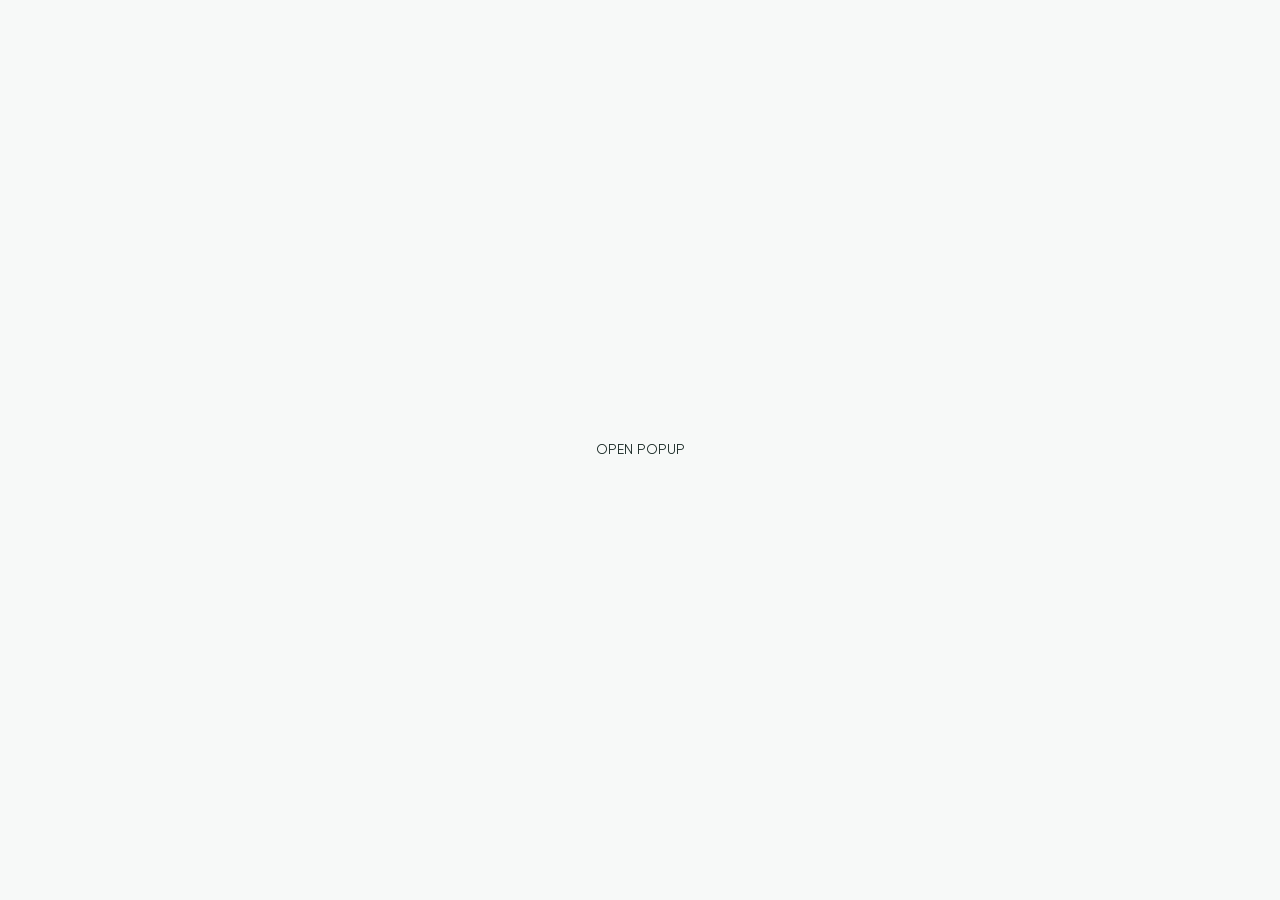
==== commit e3151262: "copy/popup" ====
--- a/verification-popups/deposit-details.html
+++ b/verification-popups/deposit-details.html
@@ -15,65 +15,72 @@
    <div class="wrapper">
       <div class="verification">
          <div class="verification__inner">
-            <div class="verification-block deposit-details">
-               <div class="deposit-details__head">
-                  <div class="deposit-details__title">Deposit Details</div>
-                  <button type="button" class="deposit-details__close">
-                     <svg xmlns="http://www.w3.org/2000/svg" width="24" height="24" viewBox="0 0 24 24" fill="none">
-                        <path d="M17.25 17.25L6.75 6.75" stroke="#152521" stroke-width="1.8" stroke-linecap="round" stroke-linejoin="round"/>
-                        <path d="M17.25 6.75L6.75 17.25" stroke="#152521" stroke-width="1.8" stroke-linecap="round" stroke-linejoin="round"/>
-                      </svg>
-                  </button>
-               </div>
-               <div class="deposit-details__body">
-                  <div class="deposit-details__row">
-                     <div class="deposit-details__label">Date</div>
-                     <div class="deposit-details__value">2024-01-11 23:36</div>
-                  </div>
-                  <div class="deposit-details__row">
-                     <div class="deposit-details__label">Coin</div>
-                     <div class="deposit-details__value">USDT</div>
-                  </div>
-                  <div class="deposit-details__row">
-                     <div class="deposit-details__label">Deposit amount</div>
-                     <div class="deposit-details__value">40</div>
-                  </div>
-                  <div class="deposit-details__row">
-                     <div class="deposit-details__label">Network</div>
-                     <div class="deposit-details__value">TRX</div>
-                  </div>
-                  <div data-copy class="deposit-details__row">
-                     <div class="deposit-details__label">Address</div>
-                     <div class="deposit-details__value">
-                        <span data-copy-text>TL3g58...Wi6iHP</span>
-                        <button data-copy-button type="button" class="deposit-details__copy">
-                           <svg xmlns="http://www.w3.org/2000/svg" width="16" height="16" viewBox="0 0 16 16" fill="none">
-                              <path d="M5.33594 6.66668C5.33594 6.31305 5.47641 5.97392 5.72646 5.72387C5.97651 5.47382 6.31565 5.33334 6.66927 5.33334H12.0026C12.3562 5.33334 12.6954 5.47382 12.9454 5.72387C13.1955 5.97392 13.3359 6.31305 13.3359 6.66668V12C13.3359 12.3536 13.1955 12.6928 12.9454 12.9428C12.6954 13.1929 12.3562 13.3333 12.0026 13.3333H6.66927C6.31565 13.3333 5.97651 13.1929 5.72646 12.9428C5.47641 12.6928 5.33594 12.3536 5.33594 12V6.66668Z" stroke="#00A023" stroke-width="1.2" stroke-linecap="round" stroke-linejoin="round"/>
-                              <path d="M10.6641 5.33332V3.99999C10.6641 3.64637 10.5236 3.30723 10.2735 3.05718C10.0235 2.80713 9.68435 2.66666 9.33073 2.66666H3.9974C3.64377 2.66666 3.30464 2.80713 3.05459 3.05718C2.80454 3.30723 2.66406 3.64637 2.66406 3.99999V9.33332C2.66406 9.68695 2.80454 10.0261 3.05459 10.2761C3.30464 10.5262 3.64377 10.6667 3.9974 10.6667H5.33073" stroke="#00A023" stroke-width="1.2" stroke-linecap="round" stroke-linejoin="round"/>
+            <button data-popup="#email-verification" type="button">OPEN POPUP</button>
+            <div id="email-verification" aria-hidden="true" class="popup">
+					<div class="popup__wrapper">
+                  <div class="popup__content verification-block deposit-details">
+                     <div class="deposit-details__head">
+                        <div class="deposit-details__title">Deposit Details</div>
+                        <button data-close type="button" class="deposit-details__close">
+                           <svg xmlns="http://www.w3.org/2000/svg" width="24" height="24" viewBox="0 0 24 24" fill="none">
+                              <path d="M17.25 17.25L6.75 6.75" stroke="#152521" stroke-width="1.8" stroke-linecap="round" stroke-linejoin="round"/>
+                              <path d="M17.25 6.75L6.75 17.25" stroke="#152521" stroke-width="1.8" stroke-linecap="round" stroke-linejoin="round"/>
                            </svg>
                         </button>
                      </div>
-                  </div>
-                  <div data-copy class="deposit-details__row">
-                     <div class="deposit-details__label">TxID</div>
-                     <div class="deposit-details__value">
-                        <span data-copy-text>081310...1f3956</span>
-                        <a href="#" class="deposit-details__link">
-                           <svg xmlns="http://www.w3.org/2000/svg" width="16" height="16" viewBox="0 0 16 16" fill="none">
-                              <path d="M8.55476 11.7129L7.76523 12.5024C6.67512 13.5925 4.9077 13.5925 3.81758 12.5024C2.72747 11.4123 2.72747 9.64488 3.81759 8.55476L4.60711 7.76524M11.7129 8.55476L12.5024 7.76523C13.5925 6.67512 13.5925 4.9077 12.5024 3.81758C11.4123 2.72747 9.64488 2.72747 8.55476 3.81759L7.76523 4.60711M6.20601 10.114L10.114 6.206" stroke="#00A023" stroke-width="1.2" stroke-linecap="round" stroke-linejoin="round"/>
-                           </svg>
-                        </a>
-                        <button data-copy-button type="button" class="deposit-details__copy">
-                           <svg xmlns="http://www.w3.org/2000/svg" width="16" height="16" viewBox="0 0 16 16" fill="none">
-                              <path d="M5.33594 6.66668C5.33594 6.31305 5.47641 5.97392 5.72646 5.72387C5.97651 5.47382 6.31565 5.33334 6.66927 5.33334H12.0026C12.3562 5.33334 12.6954 5.47382 12.9454 5.72387C13.1955 5.97392 13.3359 6.31305 13.3359 6.66668V12C13.3359 12.3536 13.1955 12.6928 12.9454 12.9428C12.6954 13.1929 12.3562 13.3333 12.0026 13.3333H6.66927C6.31565 13.3333 5.97651 13.1929 5.72646 12.9428C5.47641 12.6928 5.33594 12.3536 5.33594 12V6.66668Z" stroke="#00A023" stroke-width="1.2" stroke-linecap="round" stroke-linejoin="round"/>
-                              <path d="M10.6641 5.33332V3.99999C10.6641 3.64637 10.5236 3.30723 10.2735 3.05718C10.0235 2.80713 9.68435 2.66666 9.33073 2.66666H3.9974C3.64377 2.66666 3.30464 2.80713 3.05459 3.05718C2.80454 3.30723 2.66406 3.64637 2.66406 3.99999V9.33332C2.66406 9.68695 2.80454 10.0261 3.05459 10.2761C3.30464 10.5262 3.64377 10.6667 3.9974 10.6667H5.33073" stroke="#00A023" stroke-width="1.2" stroke-linecap="round" stroke-linejoin="round"/>
-                           </svg>
-                        </button>
+                     <div class="deposit-details__body">
+                        <div class="deposit-details__row">
+                           <div class="deposit-details__label">Date</div>
+                           <div class="deposit-details__value">2024-01-11 23:36</div>
+                        </div>
+                        <div class="deposit-details__row">
+                           <div class="deposit-details__label">Coin</div>
+                           <div class="deposit-details__value">USDT</div>
+                        </div>
+                        <div class="deposit-details__row">
+                           <div class="deposit-details__label">Deposit amount</div>
+                           <div class="deposit-details__value">40</div>
+                        </div>
+                        <div class="deposit-details__row">
+                           <div class="deposit-details__label">Network</div>
+                           <div class="deposit-details__value">TRX</div>
+                        </div>
+                        <div data-copy class="deposit-details__row">
+                           <div class="deposit-details__label">Address</div>
+                           <div class="deposit-details__value">
+                              <span data-copy-text>TL3g58...Wi6iHP</span>
+                              <button data-copy-button type="button" class="deposit-details__copy">
+                                 <svg xmlns="http://www.w3.org/2000/svg" width="16" height="16" viewBox="0 0 16 16" fill="none">
+                                    <path d="M5.33594 6.66668C5.33594 6.31305 5.47641 5.97392 5.72646 5.72387C5.97651 5.47382 6.31565 5.33334 6.66927 5.33334H12.0026C12.3562 5.33334 12.6954 5.47382 12.9454 5.72387C13.1955 5.97392 13.3359 6.31305 13.3359 6.66668V12C13.3359 12.3536 13.1955 12.6928 12.9454 12.9428C12.6954 13.1929 12.3562 13.3333 12.0026 13.3333H6.66927C6.31565 13.3333 5.97651 13.1929 5.72646 12.9428C5.47641 12.6928 5.33594 12.3536 5.33594 12V6.66668Z" stroke="#00A023" stroke-width="1.2" stroke-linecap="round" stroke-linejoin="round"/>
+                                    <path d="M10.6641 5.33332V3.99999C10.6641 3.64637 10.5236 3.30723 10.2735 3.05718C10.0235 2.80713 9.68435 2.66666 9.33073 2.66666H3.9974C3.64377 2.66666 3.30464 2.80713 3.05459 3.05718C2.80454 3.30723 2.66406 3.64637 2.66406 3.99999V9.33332C2.66406 9.68695 2.80454 10.0261 3.05459 10.2761C3.30464 10.5262 3.64377 10.6667 3.9974 10.6667H5.33073" stroke="#00A023" stroke-width="1.2" stroke-linecap="round" stroke-linejoin="round"/>
+                                 </svg>
+                                 <span data-copy-message>Скопировано</span>
+                              </button>
+                           </div>
+                        </div>
+                        <div data-copy class="deposit-details__row">
+                           <div class="deposit-details__label">TxID</div>
+                           <div class="deposit-details__value">
+                              <span data-copy-text>081310...1f3956</span>
+                              <a href="#" class="deposit-details__link">
+                                 <svg xmlns="http://www.w3.org/2000/svg" width="16" height="16" viewBox="0 0 16 16" fill="none">
+                                    <path d="M8.55476 11.7129L7.76523 12.5024C6.67512 13.5925 4.9077 13.5925 3.81758 12.5024C2.72747 11.4123 2.72747 9.64488 3.81759 8.55476L4.60711 7.76524M11.7129 8.55476L12.5024 7.76523C13.5925 6.67512 13.5925 4.9077 12.5024 3.81758C11.4123 2.72747 9.64488 2.72747 8.55476 3.81759L7.76523 4.60711M6.20601 10.114L10.114 6.206" stroke="#00A023" stroke-width="1.2" stroke-linecap="round" stroke-linejoin="round"/>
+                                 </svg>
+                              </a>
+                              <button data-copy-button type="button" class="deposit-details__copy">
+                                 <svg xmlns="http://www.w3.org/2000/svg" width="16" height="16" viewBox="0 0 16 16" fill="none">
+                                    <path d="M5.33594 6.66668C5.33594 6.31305 5.47641 5.97392 5.72646 5.72387C5.97651 5.47382 6.31565 5.33334 6.66927 5.33334H12.0026C12.3562 5.33334 12.6954 5.47382 12.9454 5.72387C13.1955 5.97392 13.3359 6.31305 13.3359 6.66668V12C13.3359 12.3536 13.1955 12.6928 12.9454 12.9428C12.6954 13.1929 12.3562 13.3333 12.0026 13.3333H6.66927C6.31565 13.3333 5.97651 13.1929 5.72646 12.9428C5.47641 12.6928 5.33594 12.3536 5.33594 12V6.66668Z" stroke="#00A023" stroke-width="1.2" stroke-linecap="round" stroke-linejoin="round"/>
+                                    <path d="M10.6641 5.33332V3.99999C10.6641 3.64637 10.5236 3.30723 10.2735 3.05718C10.0235 2.80713 9.68435 2.66666 9.33073 2.66666H3.9974C3.64377 2.66666 3.30464 2.80713 3.05459 3.05718C2.80454 3.30723 2.66406 3.64637 2.66406 3.99999V9.33332C2.66406 9.68695 2.80454 10.0261 3.05459 10.2761C3.30464 10.5262 3.64377 10.6667 3.9974 10.6667H5.33073" stroke="#00A023" stroke-width="1.2" stroke-linecap="round" stroke-linejoin="round"/>
+                                 </svg>
+                                 <span data-copy-message>Скопировано</span>
+                              </button>
+                           </div>
+                        </div>
+                        <div class="deposit-details__row">
+                           <div class="deposit-details__label">Deposit wallet</div>
+                           <div class="deposit-details__value">Spot Wallet</div>
+                        </div>
                      </div>
-                  </div>
-                  <div class="deposit-details__row">
-                     <div class="deposit-details__label">Deposit wallet</div>
-                     <div class="deposit-details__value">Spot Wallet</div>
                   </div>
                </div>
             </div>
--- a/css/verification.css
+++ b/css/verification.css
@@ -32,6 +32,7 @@
    margin: 0 auto;
 }
 .email-verification {
+   transition: all 0.3s ease 0s;
 }
 .email-verification__close {
    position: absolute;
@@ -297,7 +298,27 @@
       -moz-column-gap: 7px;
            column-gap: 7px;
 }
-.deposit-details__copy {
+.deposit-details__copy{
+   position: relative;
+}
+.deposit-details__copy span {
+   position: absolute;
+   top: 0;
+   right: 0;
+   transform: translateY(-100%);
+   background-color: rgb(0, 0, 0);
+   padding: 5px;
+   font-size: 10px;
+   border-radius: 5px;
+   color: #fff;
+   opacity: 0;
+   visibility: hidden;
+   transition: all 0.3s ease 0s;
+}
+.deposit-details__copy span._show{
+   opacity: 1;
+   visibility: visible;
+   transform: translateY(-120%);
 }
 .deposit-details__link {
 }
@@ -505,4 +526,12 @@
       padding: 16px 0;
       margin-bottom: 16px;
    }
-}+}
+
+input::placeholder {
+  transition: opacity 0.3s;
+}
+
+input:focus::placeholder {
+  opacity: 0;
+}
